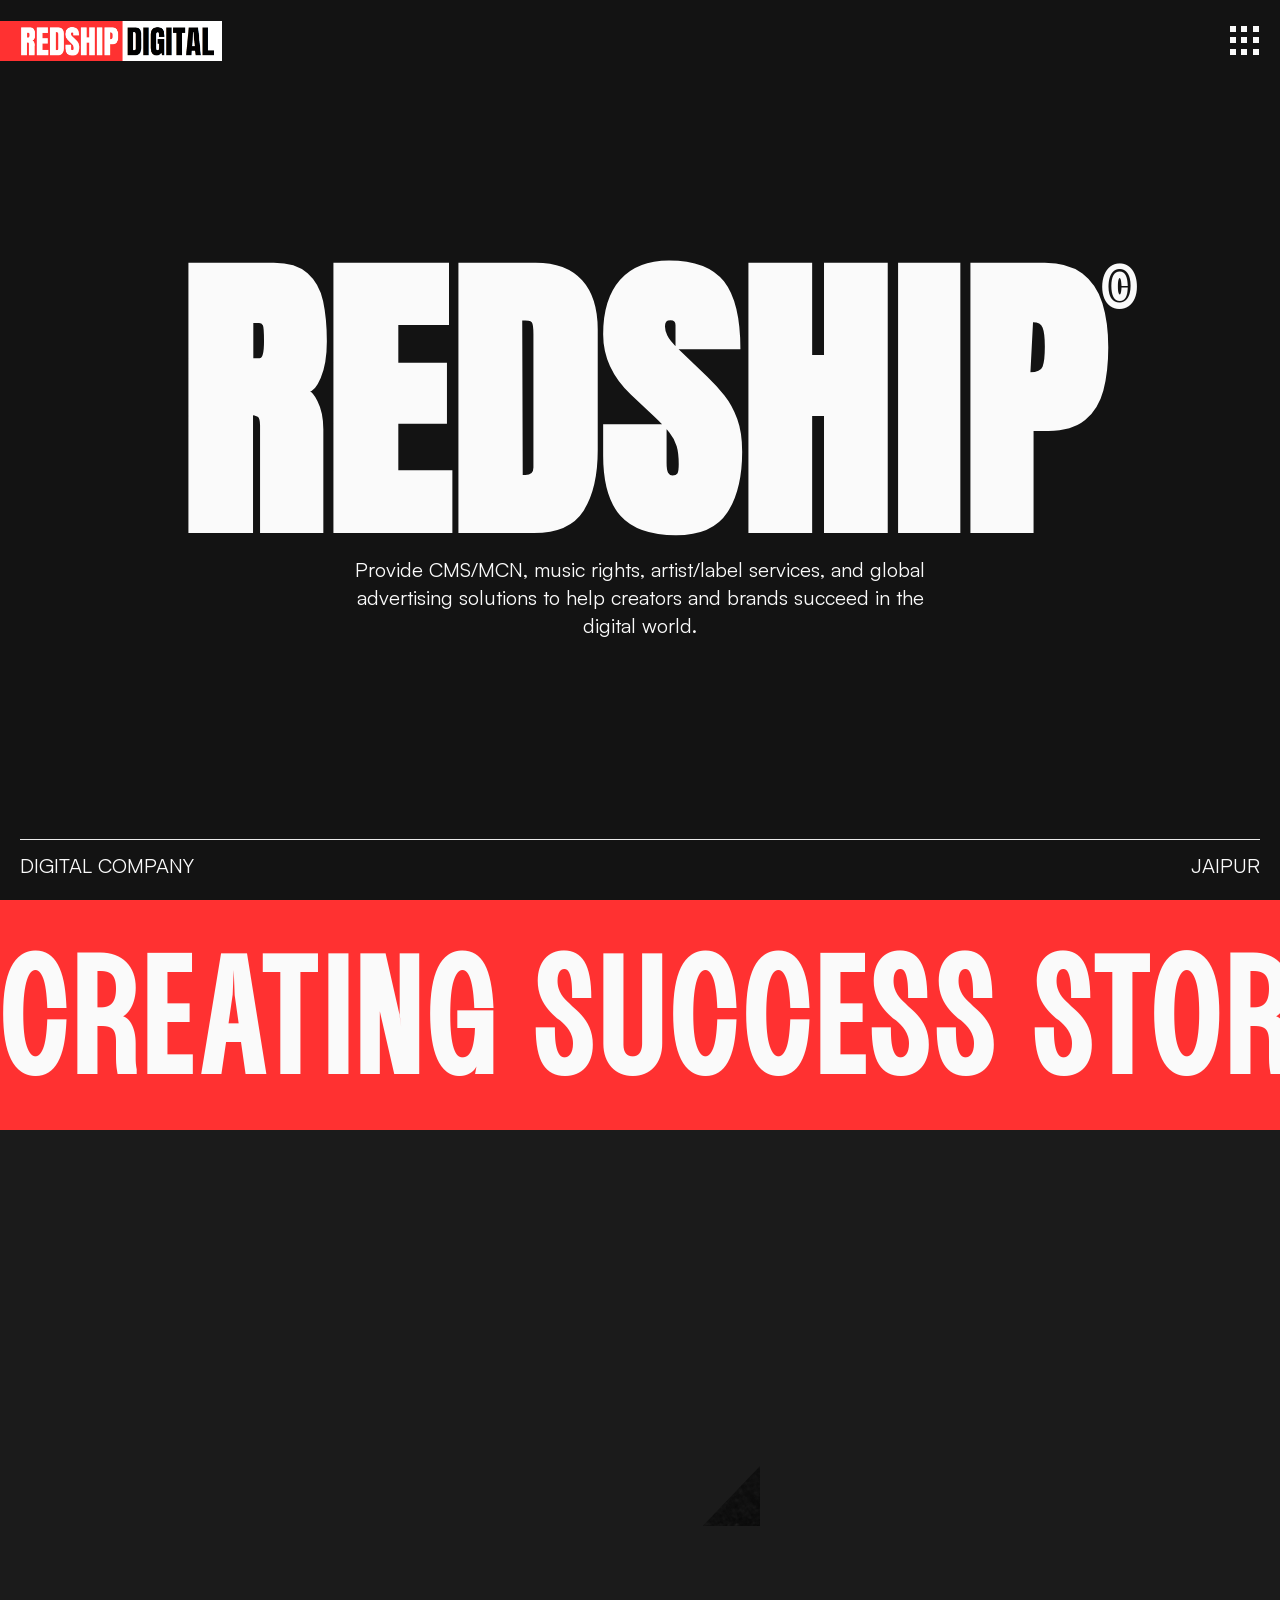
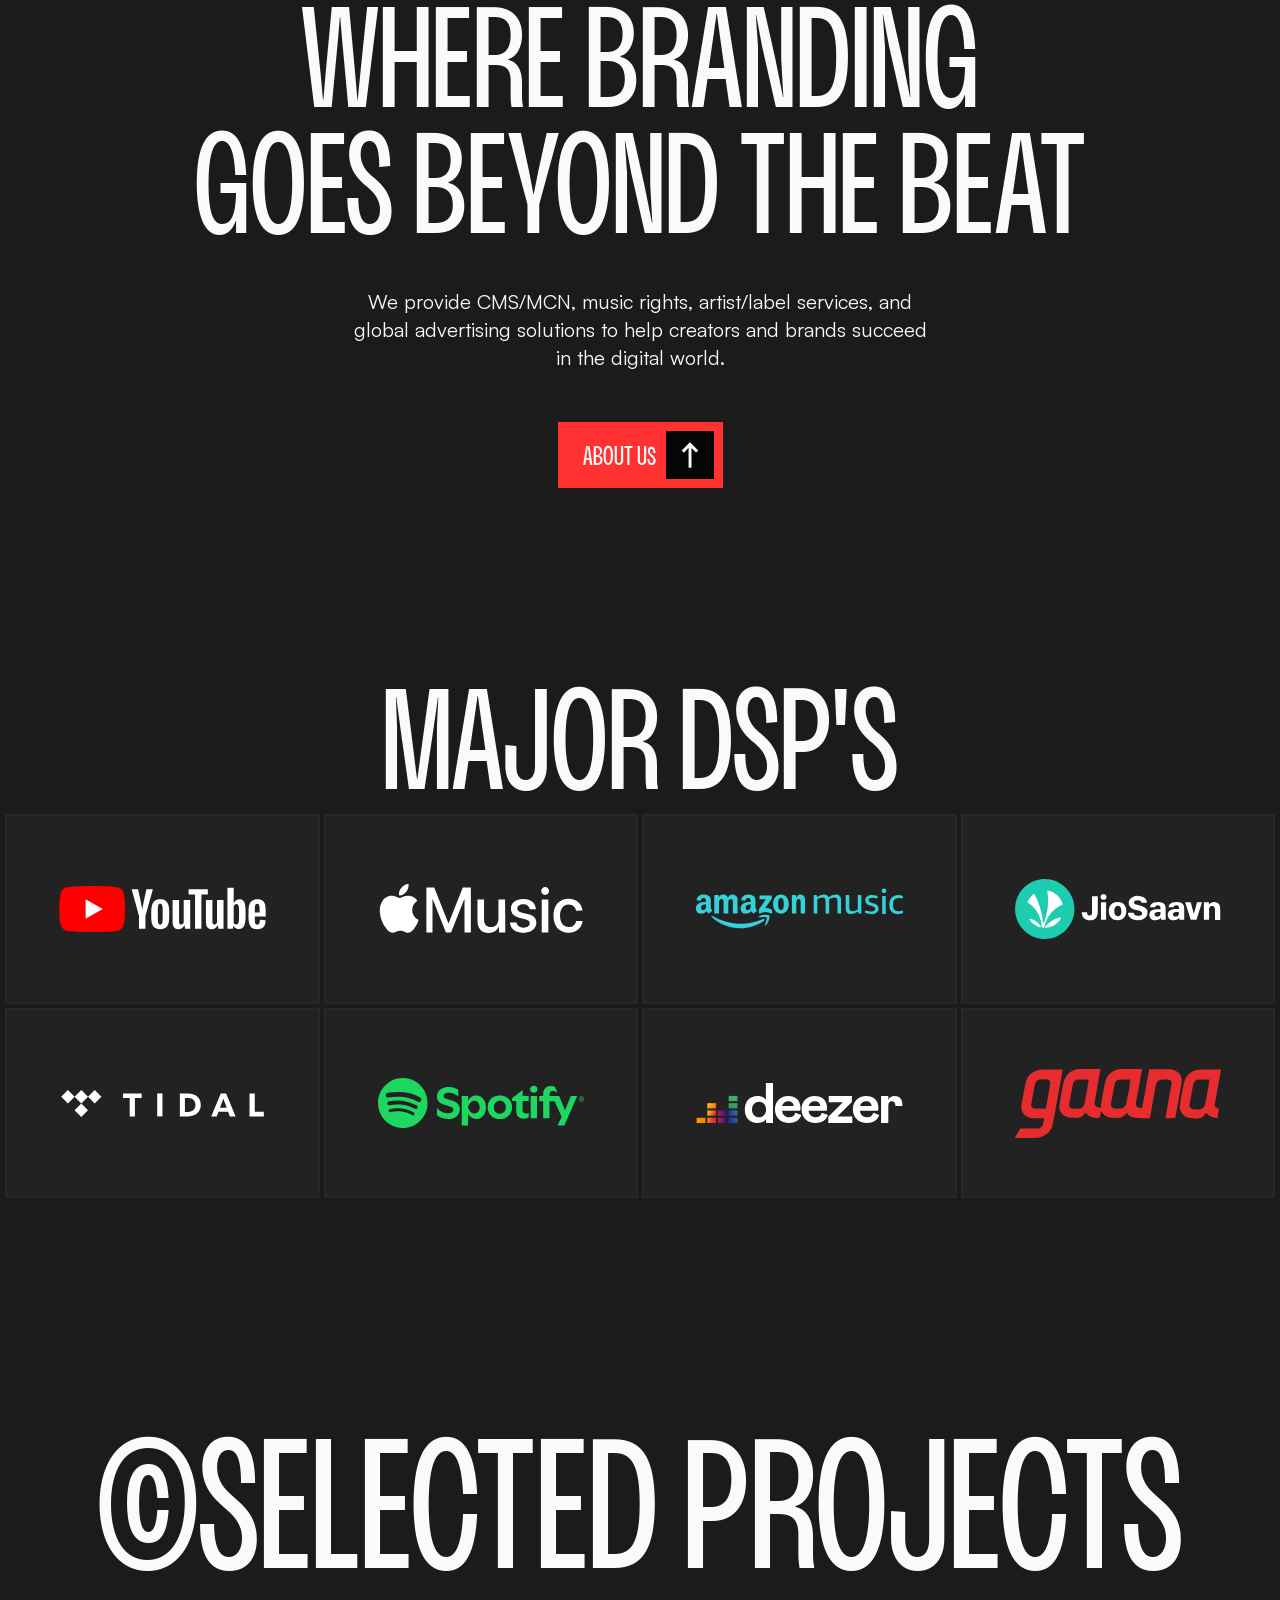
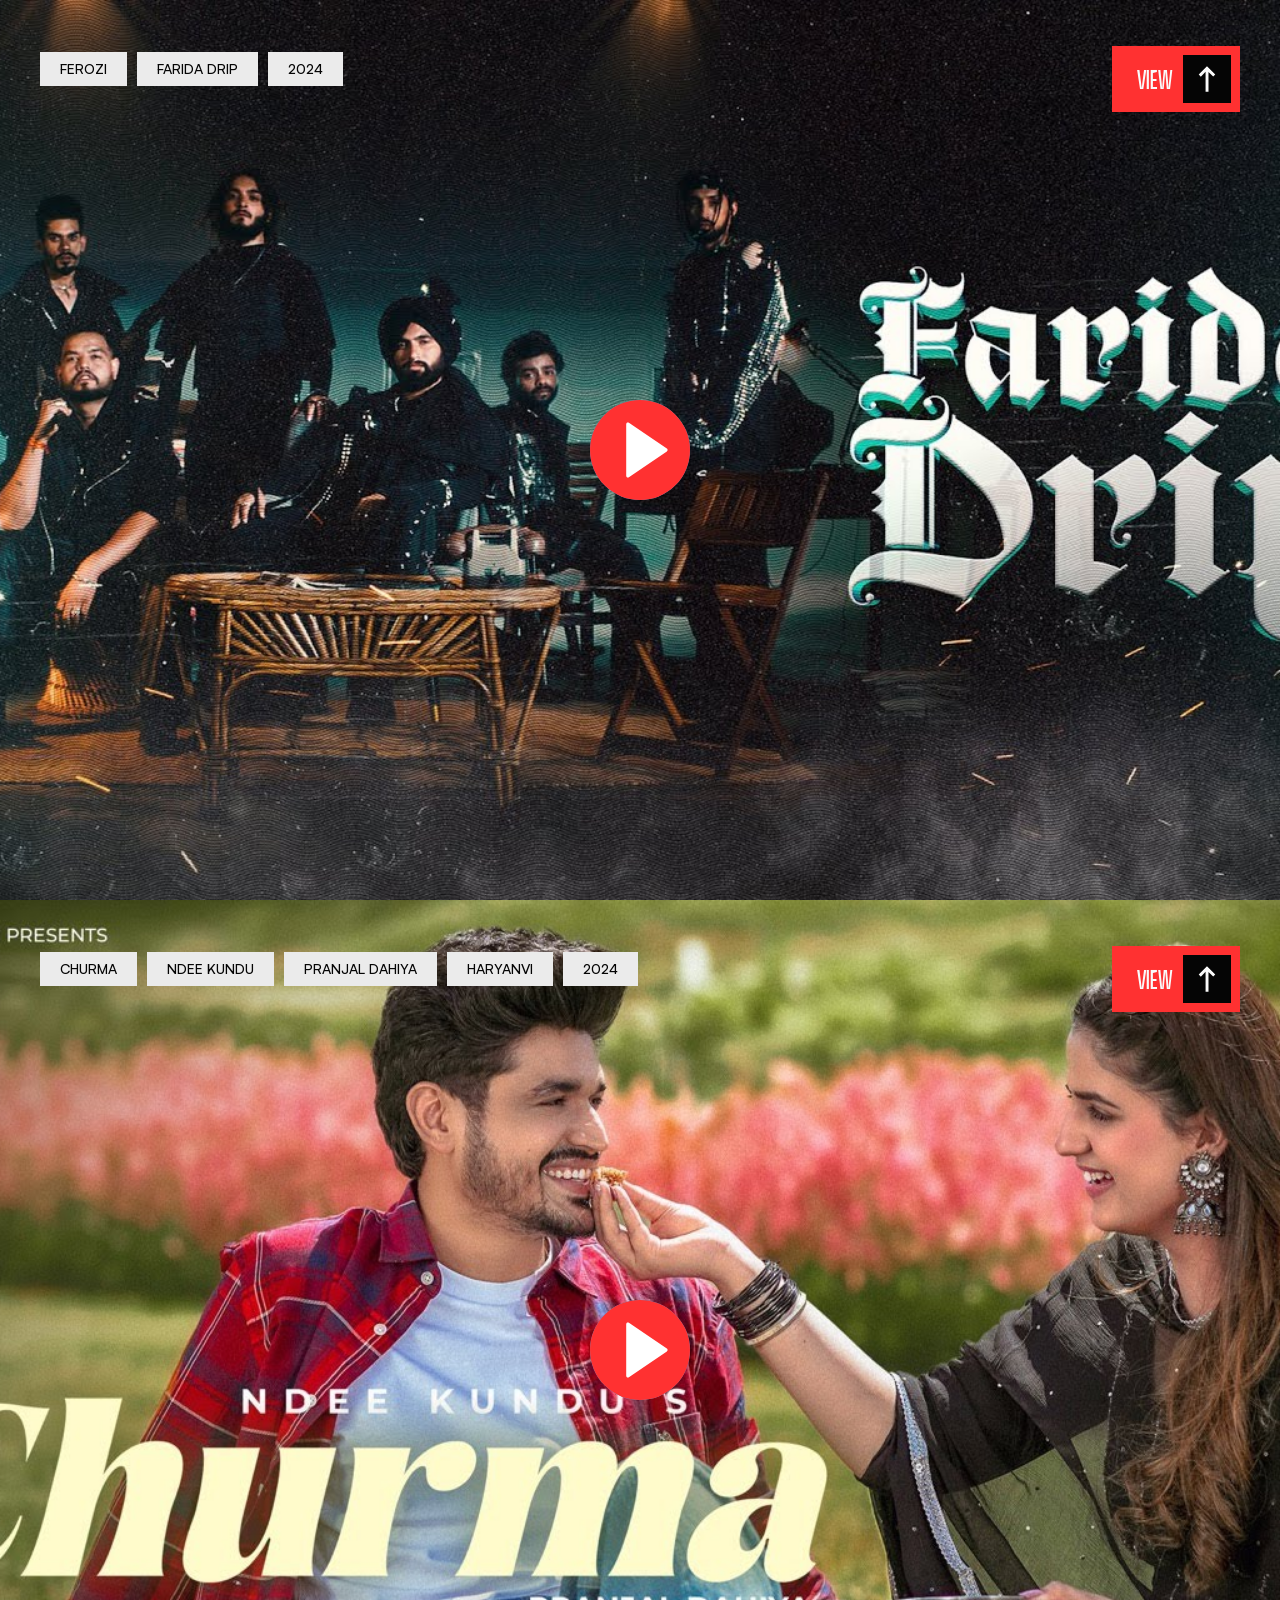
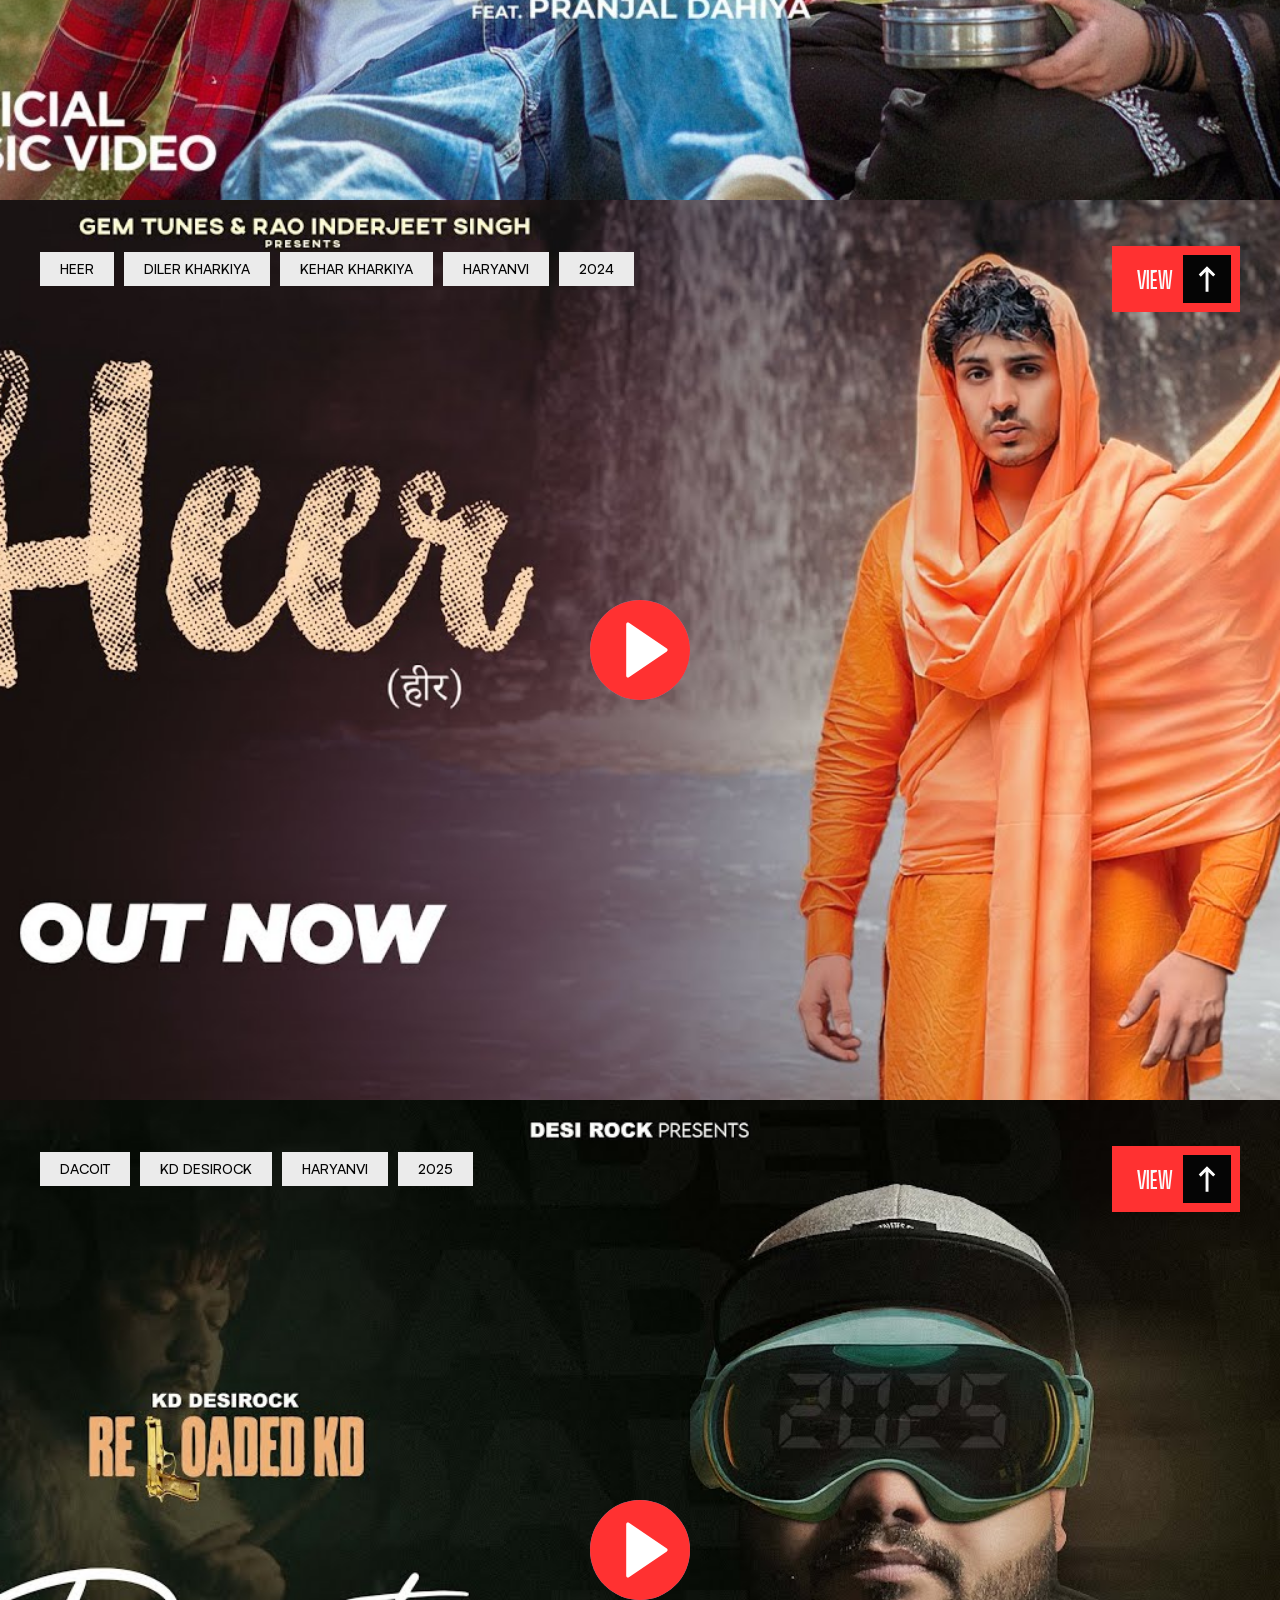
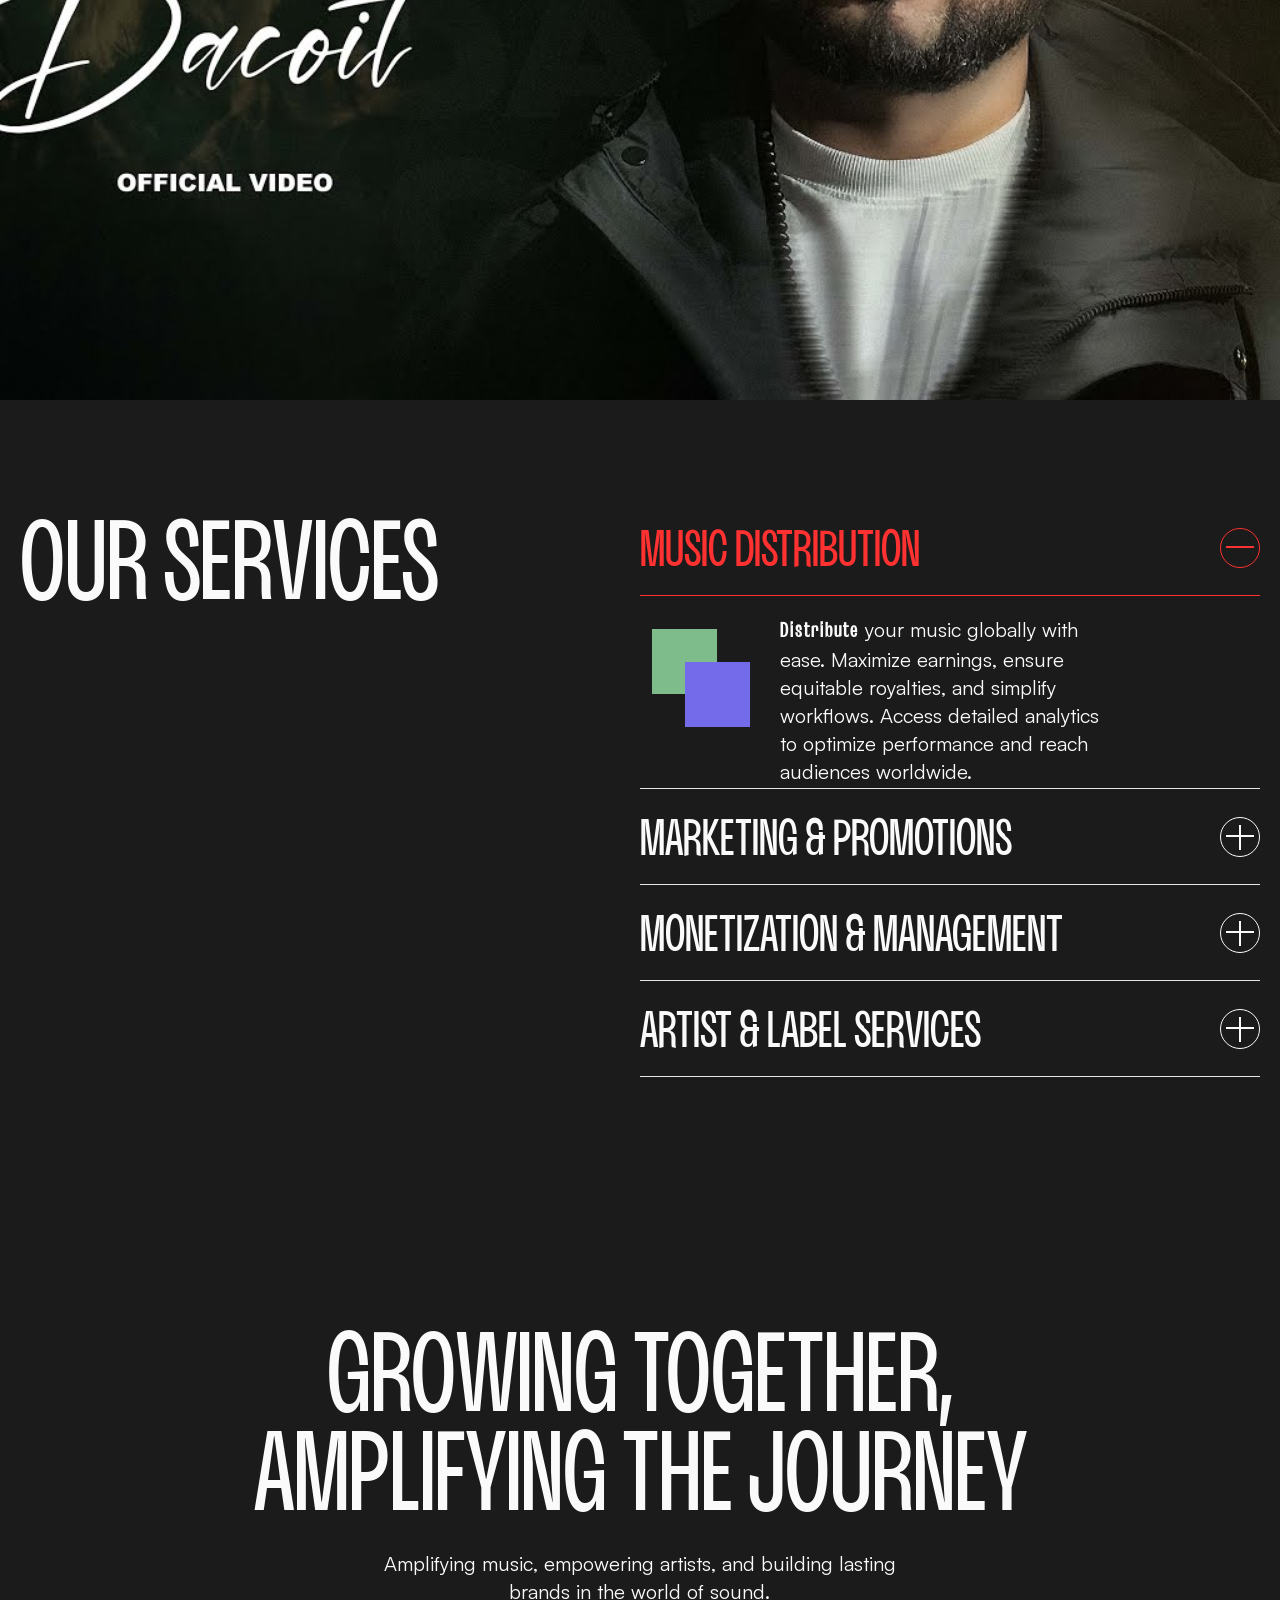
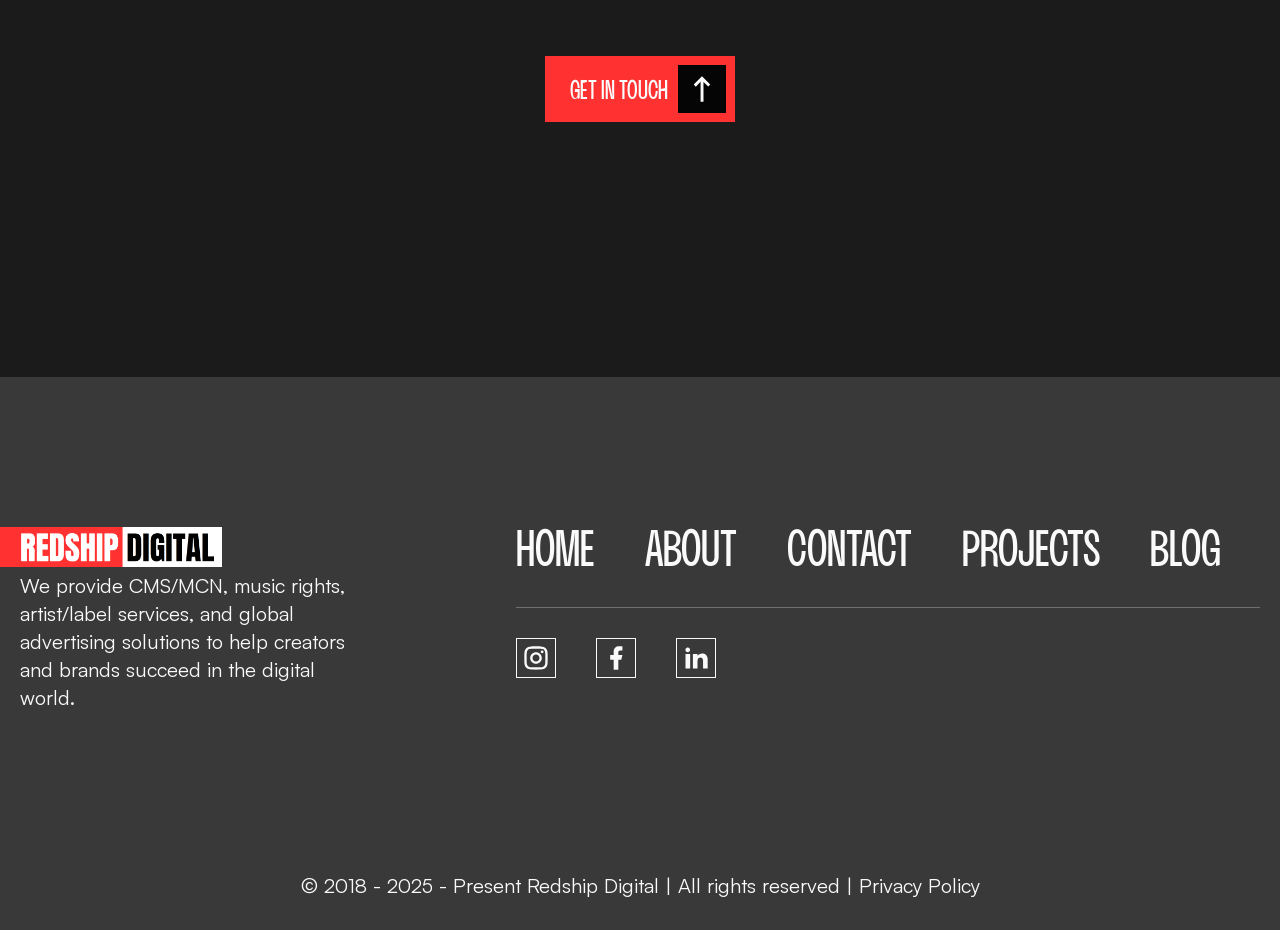
==== index.html @ 671186ae "Initial commit: add base project structure" ====
<!doctype html>
<html lang="en" class="no-js">

<head>
    <meta charset="UTF-8" />
    <meta name="viewport" content="width=device-width, initial-scale=1.0" />
    <title>Redship Digital</title>
    <meta name="description" content="Redship Digital desc">
    <!-- Fancybox CSS -->
    <link rel="stylesheet" href="https://cdn.jsdelivr.net/npm/@fancyapps/ui@5.0/dist/fancybox/fancybox.css" />
    <!-- Theme stylesheet -->
    <link rel="stylesheet" href="./css/style.css">

</head>

<body class="home page-template-default">

    <div id="page" class="site">

        <a style="display: none;" class="skip-link screen-reader-text" href="#content">Skip to content</a>

        <!-- ============================================================
             START: Only for homepage
        ============================================================ -->
        <div class="hero-section-wrapper" id="hero-section-wrapper">
            <div class="hero-section" id="hero-section">

                <header>
                    <div class="header-main">
                        <div class="wrapper">
                            <div class="header-inner">
                                <div class="header-content">

                                    <div class="header-left">
                                        <div class="logo-sec">
                                            <a href="/"><img src="./images/logo.png" alt="logo"></a>
                                        </div>
                                    </div>

                                    <div class="header-right">
                                        <div class="menu-btn-wrapper menu__btn" id="menu__btn">
                                            <div class="menu-btn">
                                                <span class="menu-dot"></span>
                                                <span class="menu-dot"></span>
                                                <span class="menu-dot"></span>
                                                <span class="menu-dot"></span>
                                                <span class="menu-dot"></span>
                                                <span class="menu-dot"></span>
                                                <span class="menu-dot"></span>
                                                <span class="menu-dot"></span>
                                                <span class="menu-dot"></span>
                                            </div>
                                        </div>

                                        <nav class="site-menu" id="site-menu">
                                            <div class="nav-menu-overlay"></div>
                                            <div class="nav-menu-side">
                                                <div class="nav-menu-inner" id="nav-menu-inner-sec">
                                                    <ul class="nav-menu">
                                                        <li class="nav-link-block">
                                                            <a href="/"><span class="nav-link">Home <span class="link-count">01</span></span></a>
                                                        </li>
                                                        <li class="nav-link-block">
                                                            <a href="/about/"><span class="nav-link">About <span class="link-count">02</span></span></a>
                                                        </li>
                                                        <li class="nav-link-block">
                                                            <a href="/projects/"><span class="nav-link">Projects <span class="link-count">03</span></span></a>
                                                        </li>
                                                        <li class="nav-link-block">
                                                            <a href="/contact/"><span class="nav-link">Contact <span class="link-count">04</span></span></a>
                                                        </li>
                                                        <li class="nav-link-block">
                                                            <a href="/blog/"><span class="nav-link">Blog<span class="link-count">05</span></span></a>
                                                        </li>
                                                    </ul>
                                                    <div class="nav-social-media-sec">
                                                        <div class="nav-social-media">
                                                            <a href="https://www.instagram.com/redshipdigital" target="_blank">
                                                                <div class="nav-social-link">INSTAGRAM</div>
                                                            </a>
                                                            <a href="https://www.facebook.com/redshipdigital" target="_blank">
                                                                <div class="nav-social-link">FACEBOOK</div>
                                                            </a>
                                                            <a href="http://linkedin.com/company/redshipdigital" target="_blank">
                                                                <div class="nav-social-link">LINKEDIN</div>
                                                            </a>
                                                        </div>
                                                    </div>
                                                </div>
                                            </div>
                                        </nav>
                                    </div>

                                </div>
                            </div>
                        </div>
                    </div>
                </header>

                <!-- Banner -->
                <section>
                    <div class="banner-sec">
                        <div class="wrapper">
                            <div class="banner-inner">
                                <div class="banner-content">
                                    <div class="banner-title-sec">
                                        <h1 class="banner-title">Redship</h1>
                                        <p>Provide CMS/MCN, music rights, artist/label services, and global advertising
                                            solutions to help creators and brands succeed in the digital world.</p>
                                    </div>
                                </div>
                                <div class="banner-subtitle">
                                    <p>DIGITAL COMPANY</p>
                                    <p>JAIPUR</p>
                                </div>
                            </div>
                        </div>
                    </div>
                </section>

                <div class="banner-video">
                    <video src="../videos/banner-video.mp4" muted loop autoplay playsinline></video>
                </div>

            </div>
        </div>
        <!-- ============================================================
             END:
        ============================================================ -->

        <div id="content" class="site-content">
            <div id="primary" class="content-area">
                <main id="main" class="site-main">



<!-- Marquee / Scrolling bar -->
<section>
    <div class="bar-sec">
        <div class="bar-inner">
            <div class="bar-items">
                <div class="bar-item bar-title">
                    <h2>Creating Success Stories</h2>
                    <img src="./images/star-circle.svg" alt="" class="asterisk">
                </div>
                <div class="bar-item bar-title">
                    <h2>Creating Success Stories</h2>
                    <img src="./images/star-circle.svg" alt="" class="asterisk">
                </div>
                <div class="bar-item bar-title">
                    <h2>Creating Success Stories</h2>
                    <img src="./images/star-circle.svg" alt="" class="asterisk">
                </div>
                <div class="bar-item bar-title">
                    <h2>Creating Success Stories</h2>
                    <img src="./images/star-circle.svg" alt="" class="asterisk">
                </div>
                <div class="bar-item bar-title">
                    <h2>Creating Success Stories</h2>
                    <img src="./images/star-circle.svg" alt="" class="asterisk">
                </div>
                <div class="bar-item bar-title">
                    <h2>Creating Success Stories</h2>
                    <img src="./images/star-circle.svg" alt="" class="asterisk">
                </div>
            </div>
        </div>
    </div>
</section>

<!-- About section -->
<section>
    <div class="about-sec">
        <div class="wrapper">
            <div class="about-inner">
                <div class="about-image-wrapper">
                    <div class="about-image">
                        <img src="./images/about-us-imgae.jpg" alt="">
                        <div class="reveal-overlay"></div>
                    </div>
                </div>
                <div class="about-title site-title">
                    <h2>Where Branding <br> Goes Beyond the Beat</h2>
                </div>
                <div class="about-description">
                    <p>We provide CMS/MCN, music rights, artist/label services, and global advertising solutions to help
                        creators and brands succeed in the digital world.</p>
                </div>
                <div class="about-btn-sec">
                    <!-- get_permalink(13) → About page -->
                    <a href="/about/" class="site-btn">
                        <span class="btn-text">About Us</span>
                        <span class="add-arrow"></span>
                    </a>
                </div>
            </div>
        </div>
    </div>
</section>

<!-- DSP logos section -->
<section>
    <div class="dsp_sec">
        <div class="dsp_inner">
            <div class="dsp-title site-title">
                <h2>Major Dsp's</h2>
            </div>
            <div class="dsps_boxs">
                <div class="dsp_box">
                    <div class="dsp_box_inner">
                        <div class="dsp_logo">
                            <img src="./images/youtube_logo-white.svg" alt="YouTube">
                        </div>
                    </div>
                </div>
                <div class="dsp_box">
                    <div class="dsp_box_inner">
                        <div class="dsp_logo">
                            <img src="./images/apple_music_logo-white.svg" alt="Apple Music">
                        </div>
                    </div>
                </div>
                <div class="dsp_box">
                    <div class="dsp_box_inner">
                        <div class="dsp_logo">
                            <img src="./images/amazon_music.svg" alt="Amazon Music">
                        </div>
                    </div>
                </div>
                <div class="dsp_box">
                    <div class="dsp_box_inner">
                        <div class="dsp_logo">
                            <img src="./images/jiosaavn_logo-white.svg" alt="JioSaavn">
                        </div>
                    </div>
                </div>
                <div class="dsp_box">
                    <div class="dsp_box_inner">
                        <div class="dsp_logo">
                            <img src="./images/tidal_logo-white.svg" alt="Tidal">
                        </div>
                    </div>
                </div>
                <div class="dsp_box">
                    <div class="dsp_box_inner">
                        <div class="dsp_logo">
                            <img src="./images/spotify-logo.svg" alt="Spotify">
                        </div>
                    </div>
                </div>
                <div class="dsp_box">
                    <div class="dsp_box_inner">
                        <div class="dsp_logo">
                            <img src="./images/deezer_logo-white.svg" alt="Deezer">
                        </div>
                    </div>
                </div>
                <div class="dsp_box">
                    <div class="dsp_box_inner">
                        <div class="dsp_logo">
                            <img src="./images/gaana_logo.svg" alt="Gaana">
                        </div>
                    </div>
                </div>
            </div>
        </div>
    </div>
</section>

<!-- Projects heading -->
<section>
    <div class="project-sec-1">
        <div class="project-title site-title">
            <h2>©selected projects</h2>
        </div>
    </div>
</section>

<!-- Projects panels -->
<div id="projects-section" class="projects-section project-sec-2">
    <div id="projects-sec">

        <!-- Panel 1 – FEROZI -->
        <div class="panel one">
            <div class="project-inner">
                <a data-fancybox data-caption="FEROZI" href="https://www.youtube.com/watch?v=WMIkiRPcxhg">
                    <img src="./images/FEROZI.jpg" alt="project" class="desktop-view-thumb">
                    <img src="./images/ferozi-mobile.jpg" alt="project" class="mobile-view-thumb">
                </a>
                <div class="play-icon pulse-button">
                    <a data-fancybox data-caption="FEROZI" href="https://www.youtube.com/watch?v=WMIkiRPcxhg">
                        <img src="./images/play-icon.svg" alt="Play">
                    </a>
                </div>
                <div class="project-actions">
                    <div class="project-action-left">
                        <div class="project-tags">
                            <div class="project-tag">FEROZI</div>
                            <div class="project-tag">Farida Drip</div>
                            <div class="project-tag">2024</div>
                        </div>
                    </div>
                    <div class="project-action-right">
                        <a data-fancybox data-caption="FEROZI" href="https://www.youtube.com/watch?v=WMIkiRPcxhg"
                            class="site-btn">
                            <span class="btn-text">View</span>
                            <span class="add-arrow"></span>
                        </a>
                    </div>
                </div>
            </div>
        </div>

        <!-- Panel 2 – Churma -->
        <div class="panel two">
            <div class="project-inner">
                <a data-fancybox data-caption="Churma" href="https://www.youtube.com/watch?v=hmtQ-7mYv3k">
                    <img src="./images/churma.jpg" alt="project" class="desktop-view-thumb">
                    <img src="./images/churma-mobile.jpg" alt="project" class="mobile-view-thumb">
                </a>
                <div class="play-icon pulse-button">
                    <a data-fancybox data-caption="Churma" href="https://www.youtube.com/watch?v=hmtQ-7mYv3k">
                        <img src="./images/play-icon.svg" alt="Play">
                    </a>
                </div>
                <div class="project-actions">
                    <div class="project-action-left">
                        <div class="project-tags">
                            <div class="project-tag">Churma</div>
                            <div class="project-tag">Ndee Kundu</div>
                            <div class="project-tag">Pranjal Dahiya</div>
                            <div class="project-tag">Haryanvi</div>
                            <div class="project-tag">2024</div>
                        </div>
                    </div>
                    <div class="project-action-right">
                        <a data-fancybox data-caption="Churma" href="https://www.youtube.com/watch?v=hmtQ-7mYv3k"
                            class="site-btn">
                            <span class="btn-text">View</span>
                            <span class="add-arrow"></span>
                        </a>
                    </div>
                </div>
            </div>
        </div>

        <!-- Panel 3 – Heer -->
        <div class="panel three">
            <div class="project-inner">
                <a data-fancybox data-caption="Heer" href="https://www.youtube.com/watch?v=J5h0FqCRrFI">
                    <img src="./images/heer.jpg" alt="project" class="desktop-view-thumb">
                    <img src="./images/heer-mobile.jpg" alt="project" class="mobile-view-thumb">
                </a>
                <div class="play-icon pulse-button">
                    <a data-fancybox data-caption="Heer" href="https://www.youtube.com/watch?v=J5h0FqCRrFI">
                        <img src="./images/play-icon.svg" alt="Play">
                    </a>
                </div>
                <div class="project-actions">
                    <div class="project-action-left">
                        <div class="project-tags">
                            <div class="project-tag">Heer</div>
                            <div class="project-tag">Diler Kharkiya</div>
                            <div class="project-tag">Kehar Kharkiya</div>
                            <div class="project-tag">Haryanvi</div>
                            <div class="project-tag">2024</div>
                        </div>
                    </div>
                    <div class="project-action-right">
                        <a data-fancybox data-caption="Heer" href="https://www.youtube.com/watch?v=J5h0FqCRrFI"
                            class="site-btn">
                            <span class="btn-text">View</span>
                            <span class="add-arrow"></span>
                        </a>
                    </div>
                </div>
            </div>
        </div>

        <!-- Panel 4 – Dacoit -->
        <div class="panel four">
            <div class="project-inner">
                <a data-fancybox data-caption="Dacoit"
                    href="https://www.youtube.com/watch?v=hcsyI8z4zos&ab_channel=DesiRock">
                    <img src="./images/dacoit.jpg" alt="project" class="desktop-view-thumb">
                    <img src="./images/dacoit.jpg" alt="project" class="mobile-view-thumb">
                </a>
                <div class="play-icon pulse-button">
                    <a data-fancybox data-caption="Dacoit"
                        href="https://www.youtube.com/watch?v=hcsyI8z4zos&ab_channel=DesiRock">
                        <img src="./images/play-icon.svg" alt="Play">
                    </a>
                </div>
                <div class="project-actions">
                    <div class="project-action-left">
                        <div class="project-tags">
                            <div class="project-tag">Dacoit</div>
                            <div class="project-tag">KD DESIROCK</div>
                            <div class="project-tag">Haryanvi</div>
                            <div class="project-tag">2025</div>
                        </div>
                    </div>
                    <div class="project-action-right">
                        <a data-fancybox data-caption="Dacoit"
                            href="https://www.youtube.com/watch?v=hcsyI8z4zos&ab_channel=DesiRock" class="site-btn">
                            <span class="btn-text">View</span>
                            <span class="add-arrow"></span>
                        </a>
                    </div>
                </div>
            </div>
        </div>

    </div>
</div>

<!-- Services / Accordion -->
<section>
    <div class="service-sec">
        <div class="wrapper">
            <div class="service-inner">
                <div class="service-left">
                    <div class="service-title site-title">
                        <h2>Our Services</h2>
                    </div>
                </div>
                <div class="service-right">
                    <div class="accordion">

                        <div class="accordion-item">
                            <button id="accordion-button-1" aria-expanded="true">
                                <span class="accordion-title">Music Distribution</span>
                                <span class="icon" aria-hidden="true"></span>
                            </button>
                            <div class="accordion-content">
                                <div class="accordion-content-img">
                                    <img src="./images/service-1.svg" alt="">
                                </div>
                                <div class="accordion-content-text">
                                    <p><b>Distribute</b> your music globally with ease. Maximize earnings, ensure
                                        equitable royalties, and simplify workflows. Access detailed analytics to
                                        optimize performance and reach audiences worldwide.</p>
                                </div>
                            </div>
                        </div>

                        <div class="accordion-item">
                            <button id="accordion-button-2" aria-expanded="false">
                                <span class="accordion-title">Marketing & Promotions</span>
                                <span class="icon" aria-hidden="true"></span>
                            </button>
                            <div class="accordion-content">
                                <div class="accordion-content-img">
                                    <img src="./images/service-2.svg" alt="">
                                </div>
                                <div class="accordion-content-text">
                                    <p><b>Boost</b> your music career with engaging social media campaigns, playlist
                                        pitching, email updates, targeted digital ads, and exclusive artist spotlights
                                        to connect with fans and expand your reach.</p>
                                </div>
                            </div>
                        </div>

                        <div class="accordion-item">
                            <button id="accordion-button-3" aria-expanded="false">
                                <span class="accordion-title">Monetization & Management</span>
                                <span class="icon" aria-hidden="true"></span>
                            </button>
                            <div class="accordion-content">
                                <div class="accordion-content-img">
                                    <img src="./images/service-3.svg" alt="">
                                </div>
                                <div class="accordion-content-text">
                                    <p><b>Maximize</b> your YouTube presence with our monetization and channel
                                        management services. Protect your content, optimize your channel, and expand
                                        your audience with personalized strategies.</p>
                                </div>
                            </div>
                        </div>

                        <div class="accordion-item">
                            <button id="accordion-button-4" aria-expanded="false">
                                <span class="accordion-title">Artist & Label Services</span>
                                <span class="icon" aria-hidden="true"></span>
                            </button>
                            <div class="accordion-content">
                                <div class="accordion-content-img">
                                    <img src="./images/service-4.svg" alt="">
                                </div>
                                <div class="accordion-content-text">
                                    <p><b>Elevate</b> your music career with our Artist & Label Services. From
                                        distribution and marketing to brand development and royalties management, we
                                        provide tailored solutions to grow maximize earnings.</p>
                                </div>
                            </div>
                        </div>

                    </div>
                </div>
            </div>
        </div>
    </div>
</section>

<!-- Contact CTA section -->
<section class="contact-section">
    <div class="contact-sec">
        <div class="contact-inner">
            <div class="contact-content">
                <div class="contact-title site-title">
                    <h2>Growing Together, <br> Amplifying the Journey</h2>
                </div>
                <div class="contact-description">
                    <p>Amplifying music, empowering artists, and building lasting brands in the world of sound.</p>
                </div>
                <div class="contact-btn-sec">
                    <!-- get_permalink(15) → Contact page -->
                    <a href="/contact/" class="site-btn">
                        <span class="btn-text">Get In Touch</span>
                        <span class="add-arrow"></span>
                    </a>
                </div>
            </div>
            <div class="contact-image contact-image-1">
                <img src="./images/person-img-1.webp" alt="">
            </div>
            <div class="contact-image contact-image-2">
                <img src="./images/person-img-2.webp" alt="">
            </div>
            <div class="contact-image contact-image-3">
                <img src="./images/person-img-3.webp" alt="">
            </div>
            <div class="contact-image contact-image-4">
                <img src="./images/person-img-4.webp" alt="">
            </div>
            <div class="contact-image contact-image-5">
                <img src="./images/person-img-5.webp" alt="">
            </div>
        </div>
    </div>
</section>



                </main><!-- #main -->
            </div><!-- #primary -->
        </div><!-- #content -->

    </div><!-- #page -->


    <!-- ============================================================
         footer
    ============================================================ -->
    <footer>
        <div class="footer-sec">
            <div class="wrapper">
                <div class="footer-inner">

                    <div class="footer-left">
                        <div class="footer-title logo-sec">
                            <a href="/"><img src="./images/logo.png" alt="logo"></a>
                        </div>
                        <div class="footer-subtitle">
                            <p>We provide CMS/MCN, music rights, artist/label services, and global advertising solutions to
                                help creators and brands succeed in the digital world.</p>
                        </div>
                    </div>

                    <div class="footer-right">
                        <div class="footer-content footer-menu-content">
                            <ul class="footer-menu">
                                <li class="footer-menu-item"><a href="/">Home</a></li>
                                <li class="footer-menu-item"><a href="/about/">About</a></li>
                                <li class="footer-menu-item"><a href="/contact/">Contact</a></li>
                                <li class="footer-menu-item"><a href="/projects/">Projects</a></li>
                                <li class="footer-menu-item"><a href="/blog/">Blog</a></li>
                            </ul>
                        </div>

                        <div class="footer-content footer-social-content">
                            <ul>
                                <li>
                                    <a href="https://www.instagram.com/redshipdigital" target="_blank">
                                        <div class="social-icon-wrap">
                                            <div class="social-icon">
                                                <svg xmlns="http://www.w3.org/2000/svg" viewBox="0 0 24 24" fill="currentColor">
                                                    <path d="M12.001 9C10.3436 9 9.00098 10.3431 9.00098 12C9.00098 13.6573 10.3441 15 12.001 15C13.6583 15 15.001 13.6569 15.001 12C15.001 10.3427 13.6579 9 12.001 9ZM12.001 7C14.7614 7 17.001 9.2371 17.001 12C17.001 14.7605 14.7639 17 12.001 17C9.24051 17 7.00098 14.7629 7.00098 12C7.00098 9.23953 9.23808 7 12.001 7ZM18.501 6.74915C18.501 7.43926 17.9402 7.99917 17.251 7.99917C16.5609 7.99917 16.001 7.4384 16.001 6.74915C16.001 6.0599 16.5617 5.5 17.251 5.5C17.9393 5.49913 18.501 6.0599 18.501 6.74915ZM12.001 4C9.5265 4 9.12318 4.00655 7.97227 4.0578C7.18815 4.09461 6.66253 4.20007 6.17416 4.38967C5.74016 4.55799 5.42709 4.75898 5.09352 5.09255C4.75867 5.4274 4.55804 5.73963 4.3904 6.17383C4.20036 6.66332 4.09493 7.18811 4.05878 7.97115C4.00703 9.0752 4.00098 9.46105 4.00098 12C4.00098 14.4745 4.00753 14.8778 4.05877 16.0286C4.0956 16.8124 4.2012 17.3388 4.39034 17.826C4.5591 18.2606 4.7605 18.5744 5.09246 18.9064C5.42863 19.2421 5.74179 19.4434 6.17187 19.6094C6.66619 19.8005 7.19148 19.9061 7.97212 19.9422C9.07618 19.9939 9.46203 20 12.001 20C14.4755 20 14.8788 19.9934 16.0296 19.9422C16.8117 19.9055 17.3385 19.7996 17.827 19.6106C18.2604 19.4423 18.5752 19.2402 18.9074 18.9085C19.2436 18.5718 19.4445 18.2594 19.6107 17.8283C19.8013 17.3358 19.9071 16.8098 19.9432 16.0289C19.9949 14.9248 20.001 14.5389 20.001 12C20.001 9.52552 19.9944 9.12221 19.9432 7.97137C19.9064 7.18906 19.8005 6.66149 19.6113 6.17318C19.4434 5.74038 19.2417 5.42635 18.9084 5.09255C18.573 4.75715 18.2616 4.55693 17.8271 4.38942C17.338 4.19954 16.8124 4.09396 16.0298 4.05781C14.9258 4.00605 14.5399 4 12.001 4ZM12.001 2C14.7176 2 15.0568 2.01 16.1235 2.06C17.1876 2.10917 17.9135 2.2775 18.551 2.525C19.2101 2.77917 19.7668 3.1225 20.3226 3.67833C20.8776 4.23417 21.221 4.7925 21.476 5.45C21.7226 6.08667 21.891 6.81333 21.941 7.8775C21.9885 8.94417 22.001 9.28333 22.001 12C22.001 14.7167 21.991 15.0558 21.941 16.1225C21.8918 17.1867 21.7226 17.9125 21.476 18.55C21.2218 19.2092 20.8776 19.7658 20.3226 20.3217C19.7668 20.8767 19.2076 21.22 18.551 21.475C17.9135 21.7217 17.1876 21.89 16.1235 21.94C15.0568 21.9875 14.7176 22 12.001 22C9.28431 22 8.94514 21.99 7.87848 21.94C6.81431 21.8908 6.08931 21.7217 5.45098 21.475C4.79264 21.2208 4.23514 20.8767 3.67931 20.3217C3.12348 19.7658 2.78098 19.2067 2.52598 18.55C2.27848 17.9125 2.11098 17.1867 2.06098 16.1225C2.01348 15.0558 2.00098 14.7167 2.00098 12C2.00098 9.28333 2.01098 8.94417 2.06098 7.8775C2.11014 6.8125 2.27848 6.0875 2.52598 5.45C2.78014 4.79167 3.12348 4.23417 3.67931 3.67833C4.23514 3.1225 4.79348 2.78 5.45098 2.525C6.08848 2.2775 6.81348 2.11 7.87848 2.06C8.94514 2.0125 9.28431 2 12.001 2Z"></path>
                                                </svg>
                                            </div>
                                        </div>
                                    </a>
                                </li>
                                <li>
                                    <a href="https://www.facebook.com/redshipdigital" target="_blank">
                                        <div class="social-icon-wrap">
                                            <div class="social-icon">
                                                <svg xmlns="http://www.w3.org/2000/svg" viewBox="0 0 24 24" fill="currentColor">
                                                    <path d="M14 13.5H16.5L17.5 9.5H14V7.5C14 6.47062 14 5.5 16 5.5H17.5V2.1401C17.1743 2.09685 15.943 2 14.6429 2C11.9284 2 10 3.65686 10 6.69971V9.5H7V13.5H10V22H14V13.5Z"></path>
                                                </svg>
                                            </div>
                                        </div>
                                    </a>
                                </li>
                                <li>
                                    <a href="http://linkedin.com/company/redshipdigital" target="_blank">
                                        <div class="social-icon-wrap">
                                            <div class="social-icon">
                                                <svg xmlns="http://www.w3.org/2000/svg" viewBox="0 0 24 24" fill="currentColor">
                                                    <path d="M6.94048 4.99993C6.94011 5.81424 6.44608 6.54702 5.69134 6.85273C4.9366 7.15845 4.07187 6.97605 3.5049 6.39155C2.93793 5.80704 2.78195 4.93715 3.1105 4.19207C3.43906 3.44699 4.18654 2.9755 5.00048 2.99993C6.08155 3.03238 6.94097 3.91837 6.94048 4.99993ZM7.00048 8.47993H3.00048V20.9999H7.00048V8.47993ZM13.3205 8.47993H9.34048V20.9999H13.2805V14.4299C13.2805 10.7699 18.0505 10.4299 18.0505 14.4299V20.9999H22.0005V13.0699C22.0005 6.89993 14.9405 7.12993 13.2805 10.1599L13.3205 8.47993Z"></path>
                                                </svg>
                                            </div>
                                        </div>
                                    </a>
                                </li>
                            </ul>
                        </div>
                    </div>

                </div>
            </div>
        </div>

        <div class="footer-copyright-sec">
            <div class="wrapper">
                <div>
                    <div class="footer-copyright">
                        <!-- get_permalink(3) → Privacy Policy page -->
                        <p>© 2018 - 2025 - Present Redship Digital | All rights reserved | <a href="/privacy-policy/">Privacy Policy</a></p>
                    </div>
                </div>
            </div>
        </div>
    </footer>
    <!-- ============================================================
         End footer
    ============================================================ -->

    <script src="https://cdnjs.cloudflare.com/ajax/libs/jquery/3.6.1/jquery.min.js"></script>
    <script src="./js/tilt.jquery.min.js"></script>
    <script src="./js/TweenMax.min.js"></script>
    <script src="./js/ScrollMagic.min.js"></script>
    <script src="./js/debug.addIndicators.min.js"></script>
    <script src="./js/animation.gsap.js"></script>
    <script src="./js/fancybox.umd.js"></script>
    <script src="./js/lax.js"></script>
    
    <!-- Accordion -->
    <script>
        const items = document.querySelectorAll('.accordion button');

        function toggleAccordion() {
            const itemToggle = this.getAttribute('aria-expanded');
            for (let i = 0; i < items.length; i++) {
                items[i].setAttribute('aria-expanded', 'false');
            }
            if (itemToggle === 'false') {
                this.setAttribute('aria-expanded', 'true');
            }
        }

        items.forEach((item) => item.addEventListener('click', toggleAccordion));

        Fancybox.bind("[data-fancybox]", {});
    </script>

    <!-- Nav menu toggle + Banner tilt -->
    <script>
        var clicked = false;
        $('.menu__btn').on('click', function () {
            if (!clicked) {
                clicked = true;
                $(this).toggleClass('active');
                $('#nav-menu-inner-sec').toggleClass('active');
                if ($('#site-menu').hasClass('active')) {
                    $('.nav-menu-overlay').removeClass('active');
                    setTimeout(function () {
                        $('#nav-menu-inner-sec').removeClass('text-animation');
                        $('#site-menu').removeClass('active');
                        clicked = false;
                    }, 2000);
                } else {
                    $('#site-menu').addClass('active');
                    setTimeout(function () {
                        $('.nav-menu-overlay').addClass('active');
                        $('#nav-menu-inner-sec').addClass('text-animation');
                        clicked = false;
                    }, 2000);
                }
            }
        });

        $('.banner-title').tilt({
            glare: true,
            maxGlare: .5,
        });
    </script>


</body>
</html>

<!-- Lax.js scroll animations (from front-page.php) -->
<script>
    window.onload = function () {
        lax.init();
        var heightMe = $(".hero-section-wrapper").offset().top;
        lax.addDriver("scrollY", function () {
            return window.scrollY - heightMe + -20;
        });

        lax.addElements(".bar-items", {
            scrollY: {
                translateX: [
                    ["elInY", "elOutY"],
                    [0, -1000]
                ],
            },
        });

        lax.addElements(".asterisk", {
            scrollY: {
                rotate: [
                    ["elInY", "elOutY"],
                    [0, -30]
                ],
            },
        });

        lax.addElements(".reveal-overlay", {
            scrollY: {
                rotate: [
                    ["elInY", "elOutY"],
                    [50, -30]
                ],
            },
        });

        lax.addElements(".contact-image-1", {
            scrollY: {
                translateY: [["elInY", "elOutY"], { 480: [0, -400], 768: [0, -400], 993: [0, -250], 1230: [0, -400], 1231: [0, -500] }],
                translateX: [["elInY", "elOutY"], { 480: [0, -150], 768: [0, -100], 993: [0, -350], 1230: [0, -350], 1231: [0, -450] }],
            },
        });

        lax.addElements(".contact-image-2", {
            scrollY: {
                translateY: [["elInY", "elOutY"], { 480: [0, -400], 768: [0, -400], 993: [0, -250], 1230: [0, -400], 1231: [0, -500] }],
                translateX: [["elInY", "elOutY"], { 480: [0, 80], 768: [0, 150], 993: [0, 200], 1230: [0, 300], 1231: [0, 400] }],
            },
        });

        lax.addElements(".contact-image-3", {
            scrollY: {
                translateY: [["elInY", "elOutY"], { 480: [0, 400], 768: [0, 400], 993: [0, 400], 1230: [0, 400], 1231: [0, 400] }],
                translateX: [["elInY", "elOutY"], { 480: [0, 80], 768: [0, 150], 993: [0, 200], 1230: [0, 400], 1231: [0, 400] }],
            },
        });

        lax.addElements(".contact-image-4", {
            scrollY: {
                translateY: [["elInY", "elOutY"], { 768: [0, 400], 993: [0, 400], 1230: [0, 400], 1231: [0, 400] }],
                translateX: [["elInY", "elOutY"], { 768: [0, -150], 993: [0, -400], 1230: [0, -400], 1231: [0, -400] }],
            },
        });

        lax.addElements(".contact-image-5", {
            scrollY: {
                translateY: [["elInY", "elOutY"], { 768: [0, 0], 993: [0, -300], 1230: [0, -500], 1231: [0, -500] }],
                translateX: [["elInY", "elOutY"], { 768: [0, 0], 993: [0, -50], 1230: [0, -40], 1231: [0, -40] }],
            },
        });
    };
</script>
---- css/style.css ----
:root {
    --primary: #ff3131;
    --white: #fafafa;
    --black: #050505;
    --black2: #1b1b1b;
    --black3: #393939;
    --grey: #777;
    --light-grey: #ebebeb;
}

@font-face {
    font-family: 'Satoshi';
    src: url('../fonts/Satoshi-Variable.woff2') format('woff2'),
        url('../fonts/Satoshi-Variable.woff') format('woff'),
        url('../fonts/Satoshi-Variable.ttf') format('truetype');
    font-weight: 300 900;
    font-display: swap;
    font-style: normal;
}

@font-face {
    font-family: 'Bueno';
    src: url('../fonts/Bueno-Regular.woff2') format('woff2'),
        url('../fonts/Bueno-Regular.woff') format('woff');
    font-weight: 400;
    font-display: swap;
    font-style: normal;
}

@font-face {
    font-family: 'Anton';
    src: url('../fonts/Anton-Regular.woff2') format('woff2'),
        url('../fonts/Anton-Regular.woff') format('woff');
    font-weight: 400;
    font-display: swap;
    font-style: normal;
}


* {
    margin: 0;
    padding: 0;
    box-sizing: border-box;
    -moz-box-sizing: border-box;
    -webkit-box-sizing: border-box;
    word-wrap: break-word;
}

html {
    font-size: 62.5%;
    scroll-behavior: smooth;
}

body {
    font-family: "Satoshi", sans-serif;
    font-size: 16px;
    font-weight: 400;
}

img {
    vertical-align: middle;
    max-width: 100%;
}

a img {
    border: none;
}

a {
    text-decoration: none;
}

ul {
    list-style: none;
}

p {
    font-size: 2rem;
    margin-bottom: 10px;
    line-height: 1.4;
    color: var(--white);
}

:focus {
    outline: none;
}

.afclr:after {
    clear: both;
    float: none;
    display: block;
    content: ""
}

.wrapper {
    margin-left: auto;
    margin-right: auto;
    max-width: 1400px;
    padding: 0 20px;
    width: 100%;
}

.root {
    background-color: var(--black2);
}

.header-main-page{
    background-color: var(--black2);
    min-height: 100vh;
    overflow: hidden;
}

.header-main-page~#content{
    margin-top: calc(-100vh + 82px);
}

section,
.projects-section {
    background-color: var(--black2);
}

/* header css start */
.hero-section-wrapper {
    -webkit-perspective: 1000;
    perspective: 1000;
    background-color: var(--black);
    position: sticky;
    top: 0;
}

.hero-section {
    height: 100vh;
    overflow: hidden;
    position: relative;
    z-index: 1;
    background-color: var(--black2);
    transform-origin: top;
}

main {
    position: relative;
    z-index: 2;
    background: var(--black2);
    height: 100%;
}

.header-main {
    padding: 20px 0;
    position: relative;
}

.header-content {
    display: flex;
    justify-content: space-between;
    align-items: center;
}

.menu-btn {
    display: grid;
    grid-template-columns: repeat(3, 1fr);
    grid-template-rows: repeat(3, 1fr);
    grid-column-gap: 4px;
    grid-row-gap: 4px;
    height: 30px;
    width: 30px;
    cursor: pointer;
    transition: 2s all ease-in-out;
    transform: rotate(0deg);
}

.menu-dot {
    width: 6px;
    height: 6px;
    border-radius: 0;
    background: var(--white);
    overflow: hidden;
    opacity: 1;
    transition: 1.3s all ease;
}

#menu__btn.active .menu-btn {
    transform: rotate(360deg);
}

#menu__btn.active .menu-dot:not(#menu__btn.active .menu-btn .menu-dot:nth-child(4), #menu__btn.active .menu-btn .menu-dot:nth-child(5), #menu__btn.active .menu-btn .menu-dot:nth-child(6)) {
    opacity: 0;
}

.site-menu.active {
    opacity: 1;
    visibility: visible;
}

.logo-sec {
    width: 210px;
    position: relative;
    left: -8px;
}

.logo-sec img {
    width: 100%;
}

.logo-sec::after {
    content: '';
    background: var(--primary);
    position: absolute;
    top: 0;
    bottom: 0;
    right: 100%;
    height: 100%;
    width: 316rem;
    z-index: 0;
}


.site-menu {
    background-color: #0000;
    width: 100%;
    height: 100vh;
    position: absolute;
    z-index: 99;
    top: 0;
    left: 0;
    right: 0;
    bottom: 0;
    opacity: 0;
    visibility: hidden;
}

.menu-btn-wrapper {
    padding: 6px 0 6px 20px;
    position: relative;
    z-index: 100;
}

.nav-menu-overlay {
    background-color: #0a0a0aa6;
    width: 50%;
    height: 100%;
    opacity: 0;
    transition: .3s all ease;
    float: left;
}

.nav-menu-overlay.active {
    opacity: 1;
}

.nav-menu-side {
    width: 50%;
    height: 100%;
    float: right;
}

.nav-menu-inner {
    width: 100%;
    height: 100%;
    padding-top: 6rem;
    padding-left: 7rem;
    background-color: var(--black3);
    position: relative;
    padding-bottom: 6rem;
    transform-origin: top right;
    transform: rotate(-90deg);
    transition: 2s all ease-in-out;
}

.nav-menu-inner.active {
    transform: rotate(0deg);
}

.nav-link {
    display: inline-block;
    font-family: 'Bueno';
    font-size: 9rem;
    text-transform: uppercase;
    letter-spacing: 2px;
    line-height: 1;
    color: var(--white);
    font-weight: 400;
    position: relative;
    transition: 1s all ease;
    transform: translateY(100px);
    z-index: 1;
}

.nav-link-block {
    margin-bottom: 20px;
    overflow: hidden;
    position: relative;
}

.nav-link-block a {
    display: block;
}

.nav-link-block::after {
    content: '';
    position: absolute;
    top: 0;
    bottom: 0;
    left: -600px;
    height: 100%;
    width: 500px;
    background-color: var(--primary);
    transition: .5s all ease;
}

.nav-link-block:hover::after {
    left: -400px;
}

.nav-menu-inner.text-animation .nav-link {
    transform: translateY(0);
}

.link-count {
    position: absolute;
    top: 5px;
    right: -35px;
    font-size: 2rem;
    font-family: "Satoshi";
    color: var(--grey);
}

.nav-social-media {
    display: flex;
    align-content: center;
    gap: 20px;
}

.nav-social-link {
    color: var(--white);
    border-bottom: 1px dotted var(--grey);
    font-weight: 500;
}

.nav-social-media-sec {
    position: absolute;
    bottom: 0;
    left: 0;
    right: 0;
    padding-left: 7rem;
    padding-top: 1rem;
    padding-bottom: 2.5rem;
    background-color: var(--black3);
    z-index: 2;
}







/* header css end */

.banner-sec {
    height: calc(100vh - 80.11px);
}

.banner-sec .wrapper {
    height: 100%;
}

.banner-inner {
    height: 100%;
    padding-bottom: 47px;
    position: relative;
    display: flex;
    align-items: center;
    justify-content: center;
}

.banner-content {
    display: flex;
    width: 100%;
    height: 100%;
    position: relative;
}

.banner-title-sec {
    text-align: center;
    margin-bottom: 30px;
    width: 100%;
    height: 100%;
    display: flex;
    align-items: center;
    justify-content: center;
    flex-direction: column;
    transform: translateY(-20px);
}
.banner-title-sec p {
    width: 50%;
    margin: 0 auto;
}

.banner-title {
    font-family: 'Anton';
    text-transform: uppercase;
    font-size: 30rem;
    letter-spacing: 2px;
    line-height: 1;
    position: relative;
    cursor: default;
    color: var(--white);
    -webkit-touch-callout: none;
    /* iOS Safari */
    -webkit-user-select: none;
    /* Safari */
    -khtml-user-select: none;
    /* Konqueror HTML */
    -moz-user-select: none;
    /* Old versions of Firefox */
    -ms-user-select: none;
    /* Internet Explorer/Edge */
    user-select: none;
}

.banner-title::after {
    content: ' © ';
    position: absolute;
    right: -35px;
    top: 7px;
    font-size: 6rem;
    font-family: 'Bueno';
}

.banner-subtitle {
    position: absolute;
    bottom: 0;
    left: 0;
    right: 0;
    display: flex;
    align-items: center;
    justify-content: space-between;
    border-top: 1px solid #ebebeb;
    padding: 12px 0;
}

.bar-sec {
    padding-top: 50px;
    background: var(--primary);
    padding-bottom: 20px;
    overflow: hidden;
}

.bar-items {
    display: flex;
    align-items: center;
}

.bar-item {
    display: flex;
    align-items: center;
    flex: none;
}

.asterisk {
    width: 15rem;
    height: 15rem;
    margin-top: -2.5rem;
    margin-left: 4rem;
    margin-right: 5rem;
    filter: invert(1);
}

.bar-title h2 {
    font-family: 'Bueno';
    font-size: 16rem;
    text-transform: uppercase;
    letter-spacing: 10px;
    line-height: 1;
    color: var(--white);
}

.about-sec {
    padding: 80px 0;
}

.about-image-wrapper {
    max-width: 240px;
    width: 100%;
    margin: 0 auto 80px;
}

.about-image {
    position: relative;
    overflow: hidden;
}

.about-image img {
    width: 100%;

}

.reveal-overlay {
    position: absolute;
    right: 100%;
    bottom: 0;
    width: 200%;
    height: 400%;
    background-color: var(--black2);
    transform-origin: bottom left;
    transform: rotateZ(40deg);
}

.site-title h2 {
    text-transform: uppercase;
    font-family: "Bueno", Impact, sans-serif;
    font-size: 14rem;
    font-weight: 400;
    line-height: .9;
    color: var(--white);
}

.about-title {
    text-align: center;
    margin-bottom: 30px;
}

.about-description {
    max-width: 573px;
    margin: 0 auto;
    text-align: center;
}

.site-btn {
    display: inline-flex;
    gap: 10px;
    align-items: center;
    background: var(--primary);
    color: var(--black);
    padding: 9px 9px 9px 25px;
    font-size: 2.6rem;
    position: relative;
    z-index: 1;
    text-transform: uppercase;
    font-family: "Bueno", Impact, sans-serif;
    font-weight: 400;
    line-height: 1;
    position: relative;
    transform: translateY(0);
    overflow: hidden;
}

.site-btn>.btn-text {
    transition: .3s all ease;
    margin-top: 6px;
    color: var(--white);
}

.add-arrow {
    display: inline-block;
    width: 48px;
    height: 48px;
    background-color: var(--black);
    position: relative;
    padding: 5px;
    overflow: hidden;
}

.add-arrow::after {
    content: url('../images/arrow-right.svg');
    filter: invert();
    position: absolute;
    top: 50%;
    left: 50%;
    right: 0;
    bottom: 0;
    width: 35px;
    height: 35px;
    object-fit: cover;
    transform: translate(-50%, -50%) rotate(-90deg);
    transition: .3s all ease;
}

.about-btn-sec {
    margin-top: 50px;
    text-align: center;
}

.project-title {
    text-align: center;
}

.project-title h2 {
    font-size: 18rem;
}

.projects-sec {
    padding: 120px 0;
}

.projects {
    position: relative;
    display: grid;
    grid-template-columns: repeat(4, 1fr);
    grid-template-rows: repeat(1, 1fr);
    grid-column-gap: 4px;
    grid-row-gap: 4px;
}

.project {
    position: relative;
}

.project img {
    width: 100%;
    height: 100%;
    object-fit: cover;
}

.project-inner {
    position: relative;
    height: 100%;
    /* border: 2px solid #0a0a0aa6; */
}

.project-actions {
    position: absolute;
    top: 25px;
    left: 0;
    right: 0;
    padding: 0 40px;
}

.project-tags {
    display: flex;
    align-items: center;
    gap: 10px;
    flex-wrap: wrap;
    padding-right: 10px;
}

.project-tag {
    background-color: #ebebeb;
    color: var(--black);
    text-transform: uppercase;
    padding: 10px 20px;
    font-size: 14px;
    font-weight: 500;
    line-height: 1;
}

.project-actions {
    display: flex;
    align-items: center;
    justify-content: space-between;
}

.service-sec {
    padding-top: 120px;
}

.service-inner {
    display: flex;
}

.service-left {
    width: 50%;
    padding-right: 100px;
}

.service-right {
    width: 50%;
}

.service-title h2 {
    font-size: 11rem;
}

.service-title {
    position: sticky;
    top: 80px;
}


.accordion .accordion-item {
    border-bottom: 1px solid #e5e5e5;
}

.accordion .accordion-item button[aria-expanded='true'] {
    border-bottom: 1px solid var(--primary);
}

.accordion button {
    position: relative;
    display: block;
    text-align: left;
    width: 100%;
    padding: 30px 0 20px 0;
    color: var(--white);
    font-size: 1.15rem;
    font-weight: 400;
    border: none;
    background: none;
    outline: none;
}

.accordion button:hover,
.accordion button:focus {
    cursor: pointer;
    color: var(--primary);
}

.accordion button:hover::after,
.accordion button:focus::after {
    cursor: pointer;
    color: var(--primary);
    border: 1px solid var(--primary);
}

.accordion button .accordion-title {
    text-transform: uppercase;
    font-family: "Bueno", Impact, sans-serif;
    font-size: 5rem;
    font-weight: 400;
    line-height: .9;
    transition: .3s all ease;
}

.accordion button .icon {
    display: inline-block;
    position: absolute;
    top: 28px;
    right: 0;
    width: 40px;
    height: 40px;
    border: 1px solid;
    border-radius: 22px;
}

.accordion button .icon::before {
    display: block;
    position: absolute;
    content: '';
    top: 17px;
    left: 5px;
    width: 28px;
    height: 2px;
    background: currentColor;
}

.accordion button .icon::after {
    display: block;
    position: absolute;
    content: '';
    top: 7px;
    left: 18px;
    width: 2px;
    height: 25px;
    background: currentColor;
}

.accordion button[aria-expanded='true'] {
    color: var(--primary);
}

.accordion button[aria-expanded='true'] .icon::after {
    width: 0;
}

.accordion button[aria-expanded='true']+.accordion-content {
    opacity: 1;
    max-height: 12em;
    transition: all 200ms linear;
    will-change: opacity, max-height;
}

.accordion .accordion-content {
    opacity: 0;
    max-height: 0;
    overflow: hidden;
    transition: opacity 200ms linear, max-height 200ms linear;
    will-change: opacity, max-height;
    display: flex;
    gap: 20px;
}

.accordion .accordion-content p b {
    font-family: "Bueno", Impact, sans-serif;
    letter-spacing: 2px;
}

.accordion-content-text,
.accordion-content-img {
    margin-top: 20px;
    margin-bottom: 20px;
}

.accordion-content-text {
    width: 55%;
}

.contact-content {
    max-width: 800px;
    margin: 0 auto;
    text-align: center;
    transition: 1s all ease;
}

.contact-title h2 {
    font-size: 11rem;
}

.contact-title,
.contact-description {
    margin-bottom: 20px;
}

.contact-description {
    width: 70%;
    margin: 0 auto;
}

.contact-btn-sec {
    margin-top: 50px;
}

.contact-sec {
    display: flex;
    justify-content: center;
    align-items: center;
    max-width: 800px;
    width: 100%;
    margin: 0 auto;
    padding: 120px 0;
    height: 100vh;
}

.contact-inner {
    position: relative;
}

.contact-image {
    top: 0rem;
    left: 28rem;
    display: none !important;
}

.contact-image {
    position: absolute;
    z-index: 1;
    max-width: 25rem;
    transition: 1s all ease;
}

.contact-image img {
    aspect-ratio: 1;
    object-fit: cover;
    width: 100%;
    height: 100%;
}

.contact-image-1 {
    z-index: 1;
}

.contact-image-2 {
    z-index: 2;
}

.contact-image-3 {
    z-index: 3;
}

.contact-image-4 {
    z-index: 4;
}

.contact-image-5 {
    z-index: 5;
}

.footer-sec {
    background-color: var(--black3);
    padding: 150px 0 0;
    position: relative;
    z-index: 1;
}
.footer-copyright-sec{
    background-color: var(--black3);
    padding: 150px 0 20px;
}

.footer-inner {
    display: flex;
}

.footer-left {
    width: 40%;
}

.footer-right {
    width: 60%;
}

.footer-title h2 {
    font-family: 'Anton';
    text-transform: uppercase;
    font-size: 5rem;
    letter-spacing: 2px;
    line-height: 1;
    color: var(--white);
}

.footer-subtitle p {
    color: var(--white);
}

.footer-menu-content {
    padding-bottom: 30px;
    margin-bottom: 30px;
    border-bottom: 1px solid #ebebeb4f;
}

.footer-menu {
    display: flex;
    gap: 25px 50px;
    flex-wrap: wrap;
    color: var(--black);
    text-transform: uppercase;
    font-family: "Bueno", Impact, sans-serif;
    font-size: 5rem;
    font-weight: 400;
}

.social-icon-wrap {
    display: inline-flex;
    width: 40px;
    height: 40px;
    border: 1px solid var(--white);
    padding: 5px;
}

.social-icon {
    color: var(--white);
    width: 100%;
    height: 100%;
}

.footer-social-content ul {
    display: flex;
    gap: 40px;
}

.footer-menu-item a {
    color: var(--white);
}

#projects-section {
    width: 100%;
}

#projects-sec {
    width: 100%;
    height: 100%;
    transition: .1s all ease;
}

.panel {
    width: 100%;
    height: 100vh;
    font-size: 60px;
    text-align: center;
    color: #fff;
    position: sticky;
    top: 0;
}

.panel img {
    width: 100%;
    height: 100%;
    object-fit: cover;
    object-position: top center;
}

.project-sec-1 {
    padding-top: 120px;
}

.dsps_boxs {
    display: grid;
    grid-template-columns: repeat(4, 1fr);
    grid-template-rows: repeat(1, 1fr);
    grid-column-gap: 4px;
    grid-row-gap: 4px;
}

.dsp-title {
    text-align: center;
}

.dsp_sec {
    padding: 120px 10px;
    padding-left: 5px;
    padding-right: 5px;
}

.dsp_box {
    border: 2px solid #3232324d;
    background: #3232324d;
}

.dsp_box_inner {
    padding: 30% 0;
    height: 100%;
    position: relative;
}

.dsp_logo img {
    width: 100%;
    height: 100%;
    object-fit: contain;
}

.dsp_logo {
    position: absolute;
    top: 0;
    left: 0;
    right: 0;
    bottom: 0;
    width: 100%;
    height: 100%;
    padding: 25px 52px;
}

.service-right {
    margin-top: -20px;
}

h1.banner-title br {
    display: none;
}

.banner-video {
    position: absolute;
    top: 0;
    left: 0;
    right: 0;
    bottom: 0;
    width: 100%;
    height: 100%;
    z-index: 1;
}
.banner-video video{
    width: 100%;
    height: 100%;
    object-fit: cover;
}
.hero-section>header,
.hero-section>section {
    position: relative;
    z-index: 2;
}

.hero-section>header {
    z-index: 3;
}

.hero-section>section {
    background: transparent;
}

.banner-video::after {
    content: '';
    position: absolute;
    top: 0;
    left: 0;
    right: 0;
    bottom: 0;
    background: rgba(0, 0, 0, .3);
    z-index: 2;
}

._3d-container {
    justify-content: center;
    align-items: center;
    display: flex;
}

._3d-wrapper {
    perspective: 1000px;
    transform: scale(1.4);
}

._3d-object {
    justify-content: center;
    align-items: center;
    display: flex;
    position: relative;
}

._3d-front-image {
    object-fit: cover;
    width: 100%;
    height: 100%;
    position: relative;
}

._3d-face {
    transform-origin: 50% 0;
    background-image: url("../images/no-image.svg");
    background-position: 50%;
    background-repeat: no-repeat;
    background-size: cover;
    width: 28rem;
    height: 24rem;
    position: absolute;
    top: 0;
}

._3d-face._02 {
    transform-style: preserve-3d;
    transform: rotateX(-45deg)rotateY(0)rotateZ(0);
}

._3d-face._03 {
    transform-style: preserve-3d;
    transform: rotateX(-90deg)rotateY(0)rotateZ(0);
}

._3d-face._04 {
    transform-style: preserve-3d;
    transform: rotateX(-135deg)rotateY(0)rotateZ(0);
}

._3d-face._05 {
    transform-style: preserve-3d;
    transform: rotateX(-180deg)rotateY(0)rotateZ(0);
}

._3d-face._06 {
    transform-style: preserve-3d;
    transform: rotateX(-225deg)rotateY(0)rotateZ(0);
}

._3d-face._07 {
    transform-style: preserve-3d;
    transform: rotateX(-270deg)rotateY(0)rotateZ(0);
}

._3d-face._08 {
    transform-style: preserve-3d;
    transform: rotateX(-315deg)rotateY(0)rotateZ(0);
}

.element-3d-sec-inner {
    position: absolute;
    top: 50%;
    left: 50%;
}

@keyframes rotateXAnimation {
    0% {
        transform: translate3d(0px, 0px, 0px) scale3d(1, 1, 1) rotateX(0deg) rotateY(0deg) rotateZ(0deg) skew(0deg, 0deg);
    }

    100% {
        transform: translate3d(0px, 0px, 0px) scale3d(1, 1, 1) rotateX(360deg) rotateY(0deg) rotateZ(0deg) skew(0deg, 0deg);
    }
}

._3d-object {
    animation: rotateXAnimation 20s linear infinite;
    transform-style: preserve-3d;
    will-change: transform;
}


.footer-subtitle {
    width: 70%;
    margin-top: 5px;
}

.desktop-view-thumb{
    display: block;
}
.mobile-view-thumb{
    display: none;
}
.play-icon img{
    width: 100%;
    height: 100%;
}
.play-icon{
    position: absolute;
    left: 50%;
    top: 50%;
    transform: translate(-50%, -50%);
    width: 100px;
    height: 100px;
}

.pulse-button {
    border-radius: 50%;
    background: #5a99d4;
    box-shadow: 0 0 0 0 #ff313192;
    -webkit-animation: pulse 1.5s infinite;
  }
  
  .pulse-button:hover {
    -webkit-animation: none;
  }
  
  @-webkit-keyframes pulse {
    0% {
      -moz-transform:translate(-50%, -50%) scale(0.9);
      -ms-transform: translate(-50%, -50%) scale(0.9);
      -webkit-transform: translate(-50%, -50%) scale(0.9);
      transform: translate(-50%, -50%) scale(0.9);
    }
    70% {
      -moz-transform:translate(-50%, -50%) scale(1);
      -ms-transform: translate(-50%, -50%) scale(1);
      -webkit-transform: translate(-50%, -50%) scale(1);
      transform: translate(-50%, -50%) scale(1);
      box-shadow: 0 0 0 40px rgba(90, 153, 212, 0);
    }
    100% {
      -moz-transform:translate(-50%, -50%) scale(0.9);
      -ms-transform: translate(-50%, -50%) scale(0.9);
      -webkit-transform:translate(-50%, -50%) scale(0.9);
      transform:translate(-50%, -50%) scale(0.9);
      box-shadow: 0 0 0 0 rgba(90, 153, 212, 0);
    }
  }
  
.header-title h2{
    color: var(--white);
    text-align: center;
    font-size: 14rem;
    text-transform: uppercase;
    line-height: .95;
    padding: 40px 0px;
    font-family: "Bueno", Impact, sans-serif;
    letter-spacing: 6px;
}
.page-project{
    padding-top: 60px;
}
.elementor-element h1,
.elementor-element h2,
.elementor-element h3,
.elementor-element h4,
.elementor-element h5,
.elementor-element h6
{
    font-family: "Bueno", Impact, sans-serif !important;
}
.elementor-element p,.elementor-element ul, .elementor-element ol, .elementor-element .elementor-widget-container, .elementor-element label, .elementor-element .elementor-icon-list-text{
    font-family: "Satoshi", sans-serif !important;
}
.contact-us-form-field {
    margin-bottom: 36px;
}
.contact-us-form-field p{
    width: 100%;
}
.contact-us-form-field label{
    font-size: 22px;
    text-transform: uppercase;
}
.contact-us-form-field input, .contact-us-form-field textarea {
    background-color: var(--black2);
    width: 100%;
    padding: 17px 10px;
    font-size: 20px;
    color: var(--white);
    border: 0px solid var(--white);
    border-bottom-width: 1px;
    font-family: "Satoshi", sans-serif !important;
}

.contact-us-form-field textarea{
    resize: none;
}
.contact-us-form-submit input[type=submit]{
    background-color: var(--white);
    border: none;
    width: 100%;
    font-size: 20px;
    text-align: center;
    cursor: pointer;
    padding: 17px 10px;
    text-transform: uppercase;
    font-family: "Satoshi", sans-serif !important;
    font-weight: 500;
}
.wpcf7-response-output{
    color: var(--white);
    font-size: 18px;
}
.wpcf7-not-valid-tip {
    text-transform: none;
}
.faq-style .e-n-accordion-item-title-text, .count-style .elementor-counter-number-wrapper{
    font-family: "Bueno", Impact, sans-serif !important;
}
.btn-style .elementor-button-icon {
    background: #000;
    padding: 10px 13px;
}
.btn-style .elementor-button-content-wrapper{
    font-family: "Bueno", Impact, sans-serif !important;
    align-items: center !important;
}

.blogs-sec{
    padding-top: 120px;
    padding-bottom: 80px;
}
.blogs-inner{
    display: flex;
    gap:50px;
    color: var(--white);
}
.blogs-left{
    width: 30%;
}
.blogs-left-inner{
    position: sticky;
    top: 35px;
}
.blogs-right{
    width: 70%;
}
.blogs-title h2{
    color: var(--white);
    font-size: 10rem;
    text-transform: uppercase;
    line-height: .95;
    font-family: "Bueno", Impact, sans-serif;
    letter-spacing: 6px;   
}
.blog-image img{
    width: 100%;
    display: block;
}

.blog-title h2{
    font-size: 5rem;
    line-height: 1.1;
    font-family: "Bueno", Impact, sans-serif;
    letter-spacing: 3px;
    padding: 20px 0;
}
.reading-time{
    font-size: 2rem;
}
.blog-actions{
    display: flex;
    justify-content: space-between;
}
.blog-link a, .blog-title a{
    color: var(--white);
}
.blog-box{
    margin-top: 100px;
}
.blogs-box .blog-box:first-child{
    margin-top: 0;
}
.pagination{
    text-align: center;
    margin-top: 100px;
}
.page-numbers{
    color: var(--white);
}
.page-numbers.current{
    background-color: var(--white);
    color: var(--black);
}
.page-numbers {
    color: var(--white);
    border: 1px solid #fff;
    padding: 10px 25px;
}
.single-blog{
    padding-top: 30px;
    padding-bottom: 30px;
}
.single-blog-inner{
    width: 75%;
    margin: 0 auto;
}
.single-blog-title h2{
    color: var(--white);
    font-size: 5rem;
    line-height: 1.1;
    font-family: "Bueno", Impact, sans-serif;
    letter-spacing: 3px;
    padding: 20px 0;
}
.single-blog-desc{
    color: var(--white);
    margin-bottom: 30px;
    display: flex;
    gap: 10px;
    font-size: 2rem;
    align-items: center;
}
.blog-style.elementor-widget-text-editor ul{
    list-style: disc;
    padding-left: 20px;
}
.elementor-element .elementor-widget-container a{
    color: var(--white);
    text-decoration: underline;
}
.elementor-element .elementor-widget-container a:hover{
    color: var(--primary);
}
.footer-copyright{
    text-align: center;
}
.footer-copyright a{
    color: var(--white);
    transition: .3s all ease;
}
.footer-copyright a:hover{
    color: var(--primary);
}
.page-not-found-sec{
    padding: 100px 0 150px 0;
}
.page-not-found-inner{
    text-align: center;
}
.page-not-found-inner h2{
    color: var(--white);
    font-size: 20rem;
}
.page-not-found-inner h3{
    color: var(--white);
    font-size: 10rem;
}
.skip-link{
    display: none !important;
} 



@media screen and (max-width: 1400px) {

    ._3d-wrapper {
        transform: scale(1.1);
    }
    .blogs-title h2 {
        font-size: 8rem;
    }
}

@media screen and (max-width: 1230px) {
    .banner-title {
        font-size: 24rem;
    }

    p {
        font-size: 1.8rem;
    }

    .bar-title h2 {
        font-size: 12rem;
    }

    .site-title h2 {
        font-size: 11rem;
    }

    .dsps_boxs {
        grid-template-columns: repeat(3, 1fr);
    }

    .dsp_box_inner {
        padding: 27% 0;
    }

    .contact-image {
        max-width: 18rem;
    }

    .banner-title {
        font-size: 16rem;
    }

    ._3d-wrapper {
        transform: scale(1);
    }
    .header-title h2 {
        font-size: 13rem;
    }
    .blogs-title h2 {
        font-size: 6rem;
    }
    .blog-title h2 {
        font-size: 3.5rem;
    }
    .blogs-sec {
        padding-top: 80px;
    }
}

@media screen and (max-width: 992px) {
    .banner-title {
        font-size: 17rem;
    }

    .site-title h2 {
        font-size: 9rem;
    }

    .service-left {
        width: 45%;
        padding-right: 20px;
    }

    .service-right {
        width: 55%;
    }

    .accordion button .accordion-title {
        font-size: 4rem;
    }

    p {
        font-size: 1.6rem;
    }

    .nav-menu-side {
        width: 55%;
    }

    .nav-menu-overlay {
        width: 45%;
    }

    .nav-link {
        font-size: 8rem;
    }

    .nav-menu-inner {
        padding-left: 5rem;
    }

    .banner-title {
        font-size: 11rem;
    }

    ._3d-wrapper {
        transform: scale(.9);
    }

    .nav-social-media-sec {
        padding-left: 5rem;
    }
    .banner-title-sec p {
        width: 85%;
    }
    .header-title h2 {
        font-size: 10rem;
    }
    .blogs-inner {
        flex-direction: column;
    }
    .blogs-left {
        width: 75%;
        text-align: center;
        margin: 0 auto;
    }
    .blogs-right {
        width: 100%;
    }
    .page-not-found-inner h2 {
        font-size: 15rem;
    }
    .page-not-found-inner h3 {
        font-size: 7rem;
    }
}

@media screen and (max-width: 767px) {
    h1.banner-title br {
        display: block;
    }

    .bar-title h2 {
        font-size: 6rem;
        margin-top: -15px;
    }

    .asterisk {
        width: 9rem;
        height: 9rem;
        margin-left: 2rem;
        margin-right: 3rem;
    }

    .dsps_boxs {
        grid-template-columns: repeat(2, 1fr);
    }

    .dsp_logo {
        padding: 20px 20px;
    }

    .dsp_sec {
        padding: 80px 10px;
    }

    .project-sec-1 {
        padding-top: 80px;
    }

    .service-sec {
        padding-top: 80px;
    }

    .service-inner {
        flex-direction: column;
    }

    .service-left {
        width: 100%;
        padding: 0 0 25px;
    }

    .service-right {
        width: 100%;
    }

    .contact-image {
        top: 15rem;
        left: 11rem;
    }

    .contact-image-5 {
        display: none;
    }

    .footer-sec {
        padding: 130px 0 0;
        padding-top: 75px;
    }
    .footer-copyright-sec{
        padding-top: 70px;
    }    

    .footer-inner {
        flex-direction: column;
    }

    .footer-left {
        width: 100%;
    }

    .footer-right {
        width: 100%;
    }

    .footer-menu-content {
        margin-top: 30px;
    }

    .footer-menu {
        gap: 20px 15px;
    }

    .nav-menu-side {
        width: 90%;
    }

    .nav-menu-overlay {
        width: 10%;
    }

    .project-actions {
        align-items: start;
    }

    .project-action-right {
        margin-top: -20px;
    }

    .banner-content {
        flex-direction: column;
    }

    .banner-title-sec {
        width: 100%;
    }

    .element-3d-sec {
        width: 100%;
        height: 100%;
    }

    .element-3d-sec-inner {
        top: 12%;
    }
    .desktop-view-thumb{
        display: none;
    }
    .mobile-view-thumb{
        display: block;
    }
    .banner-subtitle {
        bottom: 40px;
    }
    .project-actions {
        padding: 0 10px;
    }
    .header-title h2 {
        font-size: 8rem;
    }
    .single-blog-inner{
        width: 85%;
    }
    .blog-box {
        margin-top: 60px;
    }
    .page-not-found-inner h2 {
        font-size: 14rem;
    }
}

@media screen and (max-width: 480px) {
    .banner-title::after {
        right: -10px;
    }

    .nav-menu-overlay {
        width: 0;
    }

    .nav-menu-side {
        width: 100%;
    }

    .nav-menu-inner {
        padding-left: 3rem;
    }

    .nav-social-media-sec {
        padding-left: 3rem;
    }

    .accordion button .accordion-title {
        font-size: 3.2rem;
    }

    .accordion button .icon {
        width: 34px;
        height: 34px;
    }

    .accordion button .icon::before {
        top: 15px;
        width: 24px;
        left: 4px;
    }

    .accordion button .icon::after {
        top: 4px;
        left: 15px;
    }

    .accordion button[aria-expanded='true']+.accordion-content {
        max-height: 16em;
    }

    .site-title h2 {
        font-size: 8rem;
    }

    .banner-title {
        font-size: 10rem;
        margin-left: -20px;
    }

    .banner-title::after {
        right: -26px;
        top: -5px;
        font-size: 4rem;
    }
    .blogs-left {
        width: 100%;
    }
    .blog-title h2 {
        font-size: 3rem;
    }
    .reading-time,.single-blog-desc {
        font-size: 1.4rem; 
    }
    .single-blog-inner{
        width: 100%; 
    }
     
}
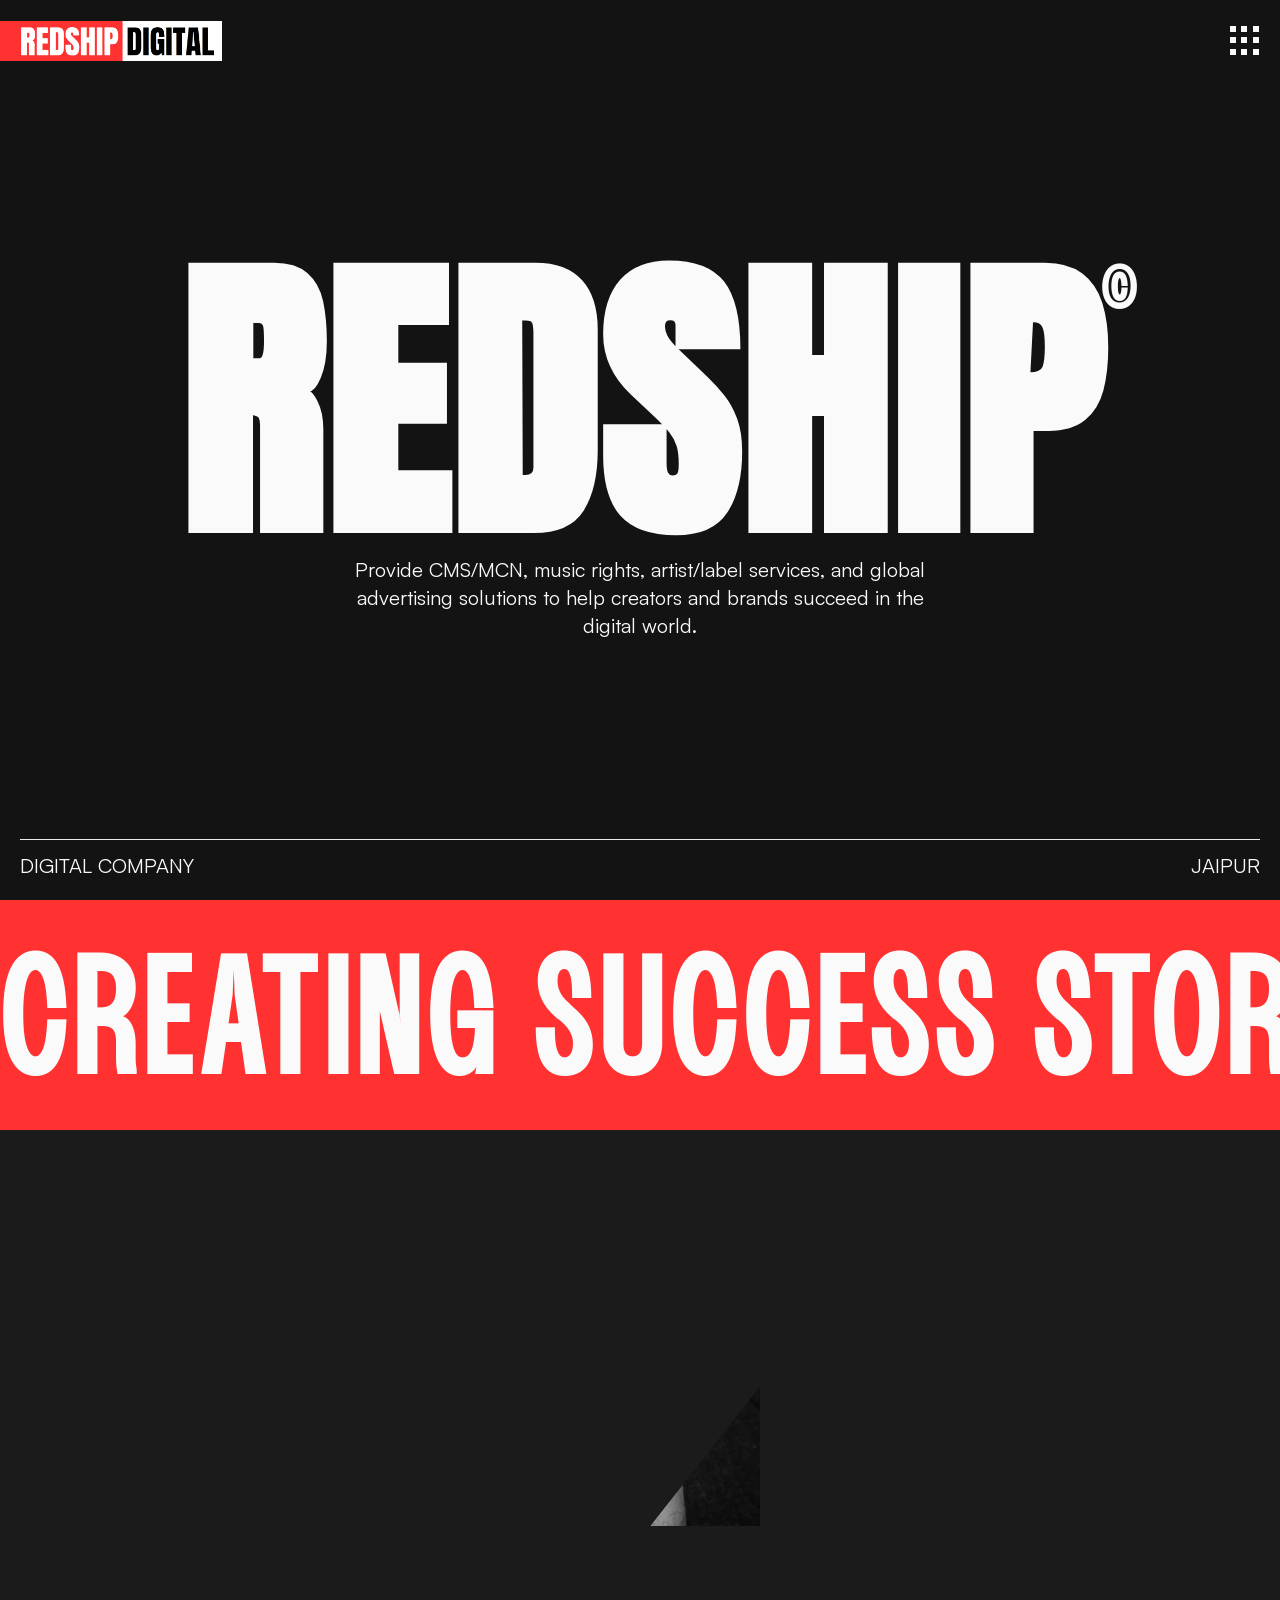
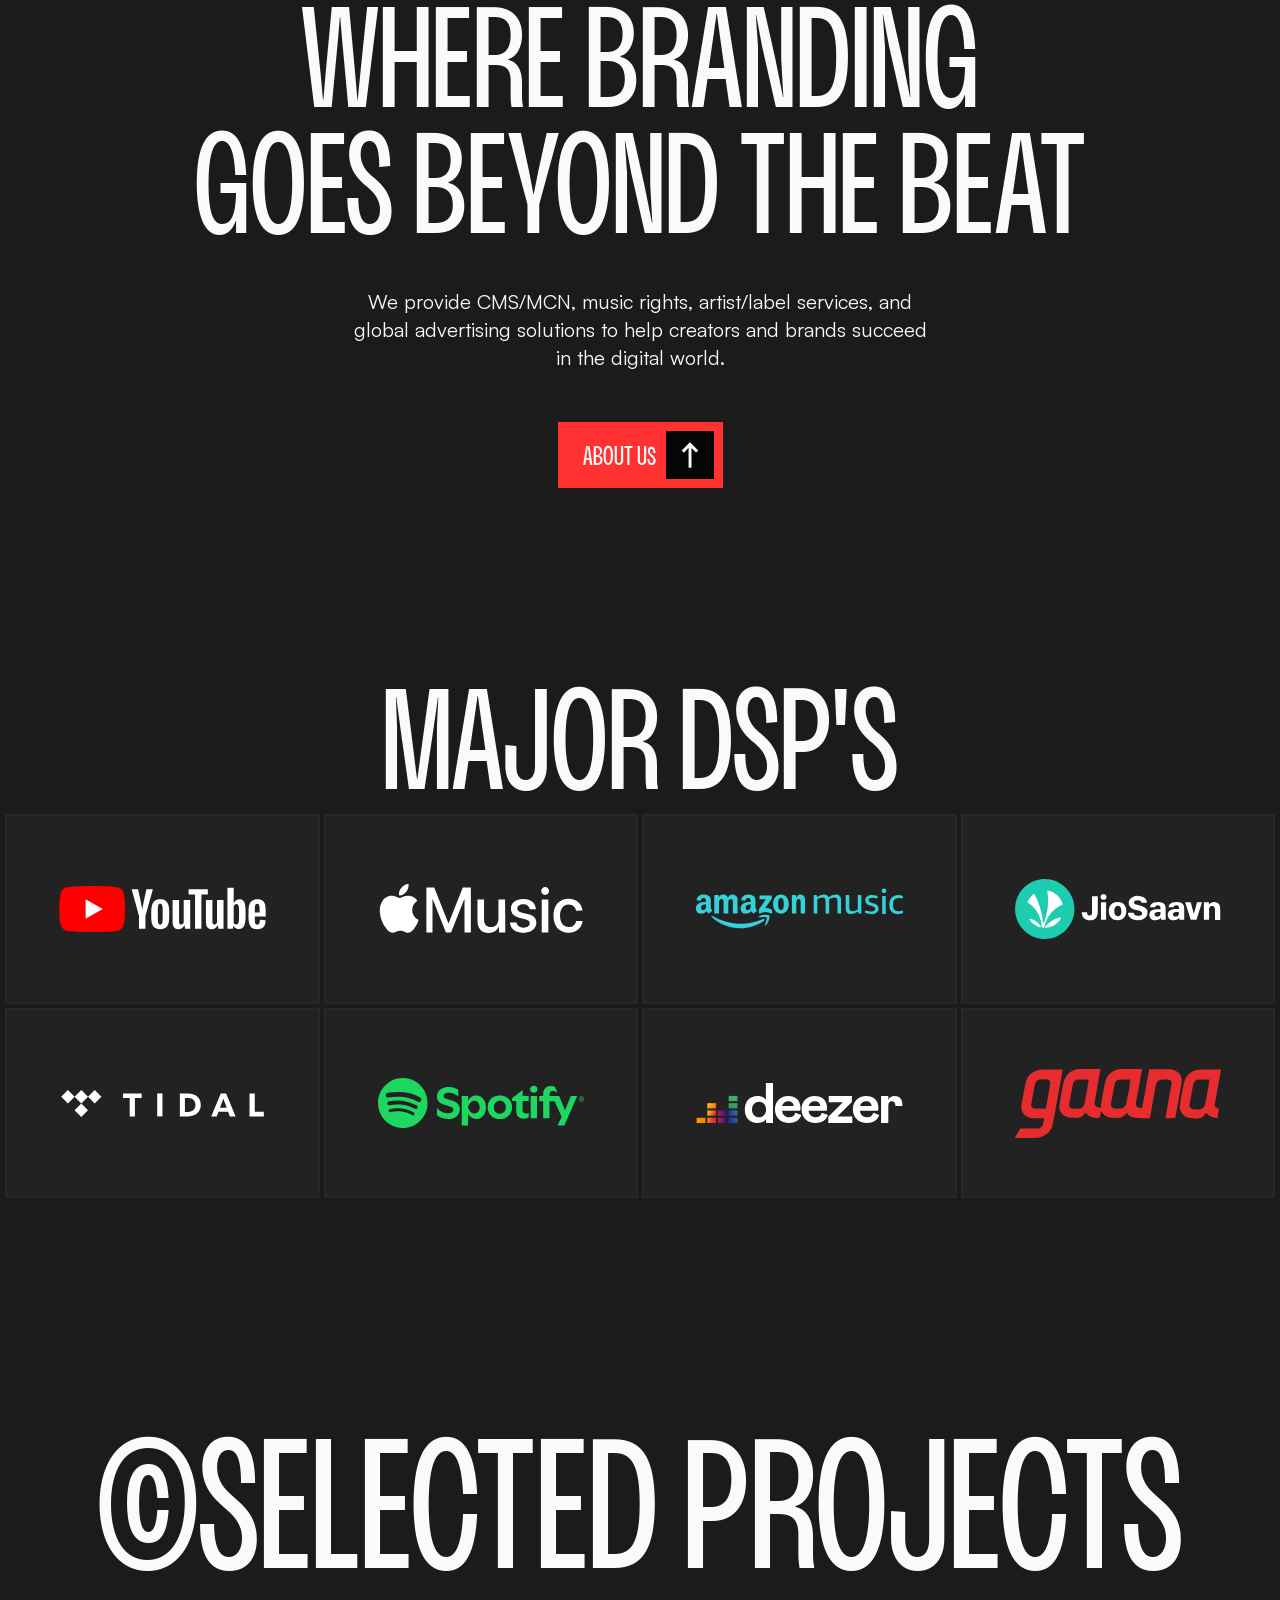
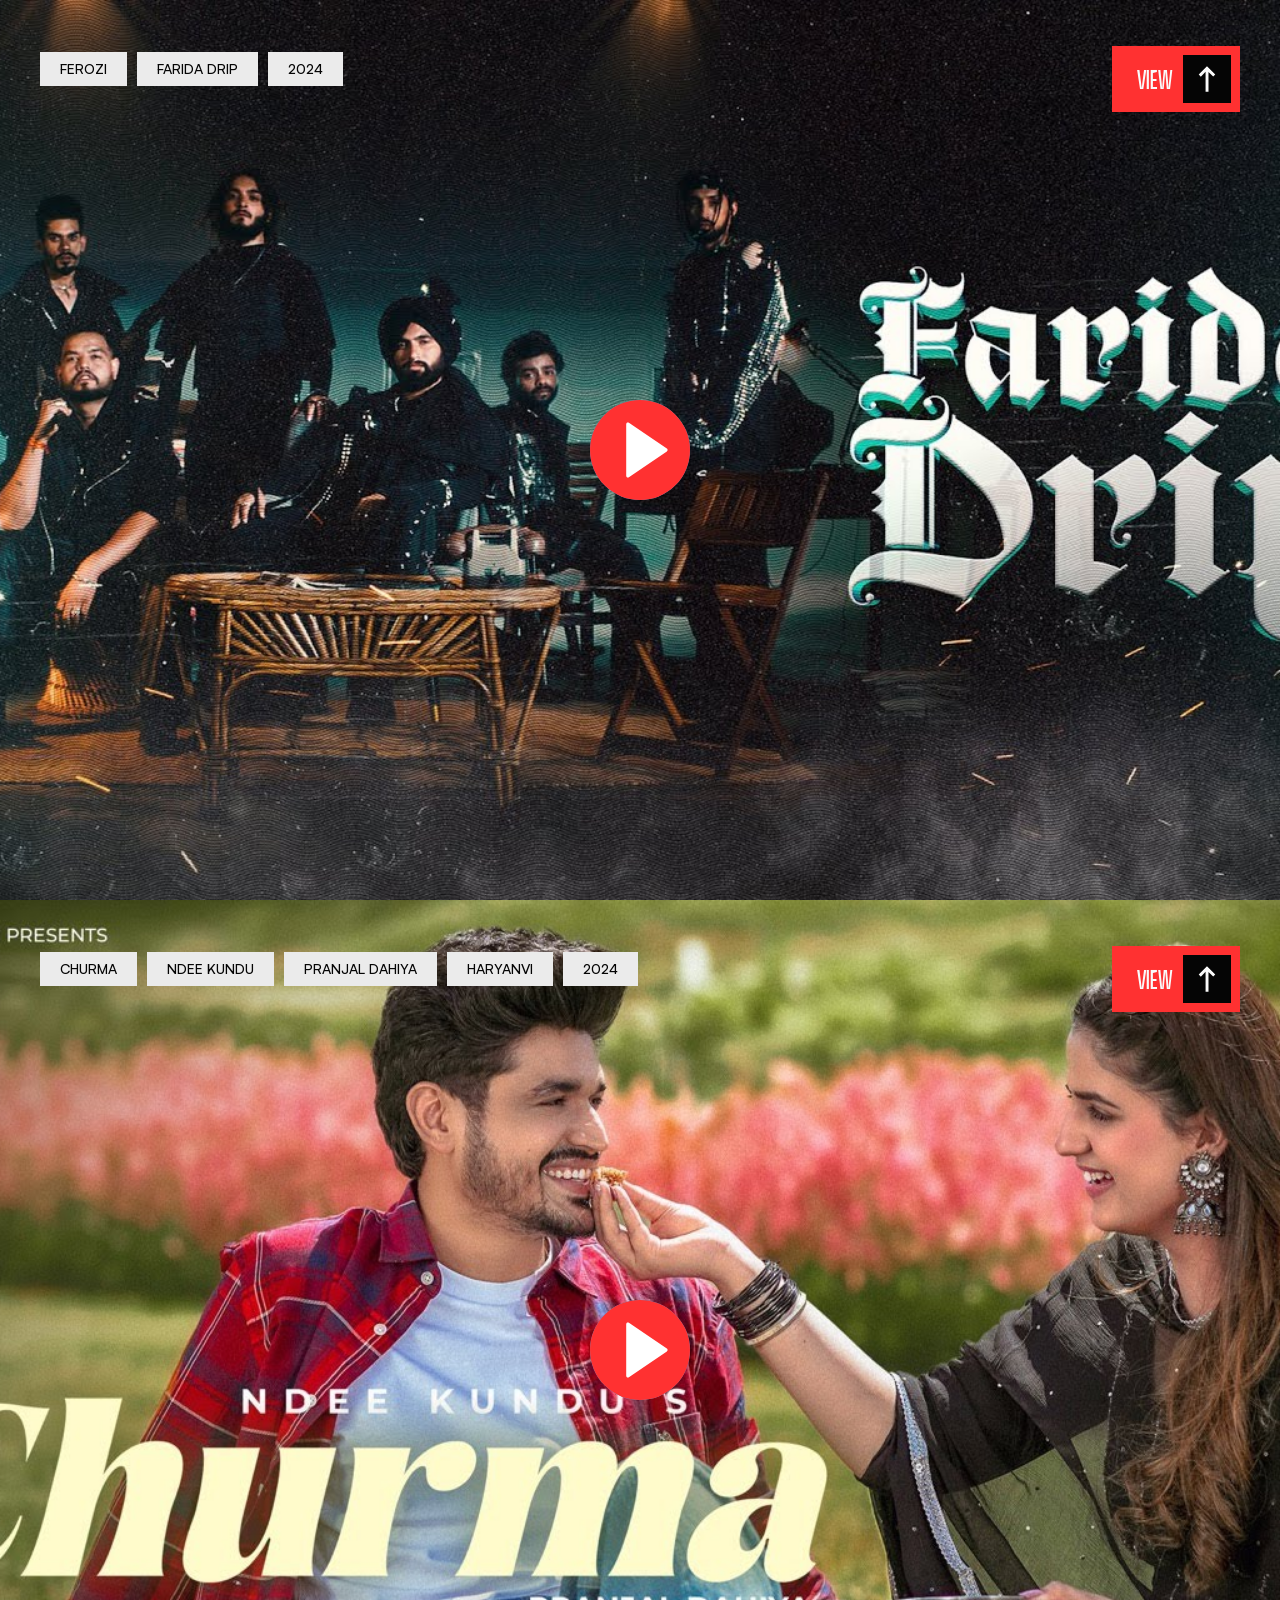
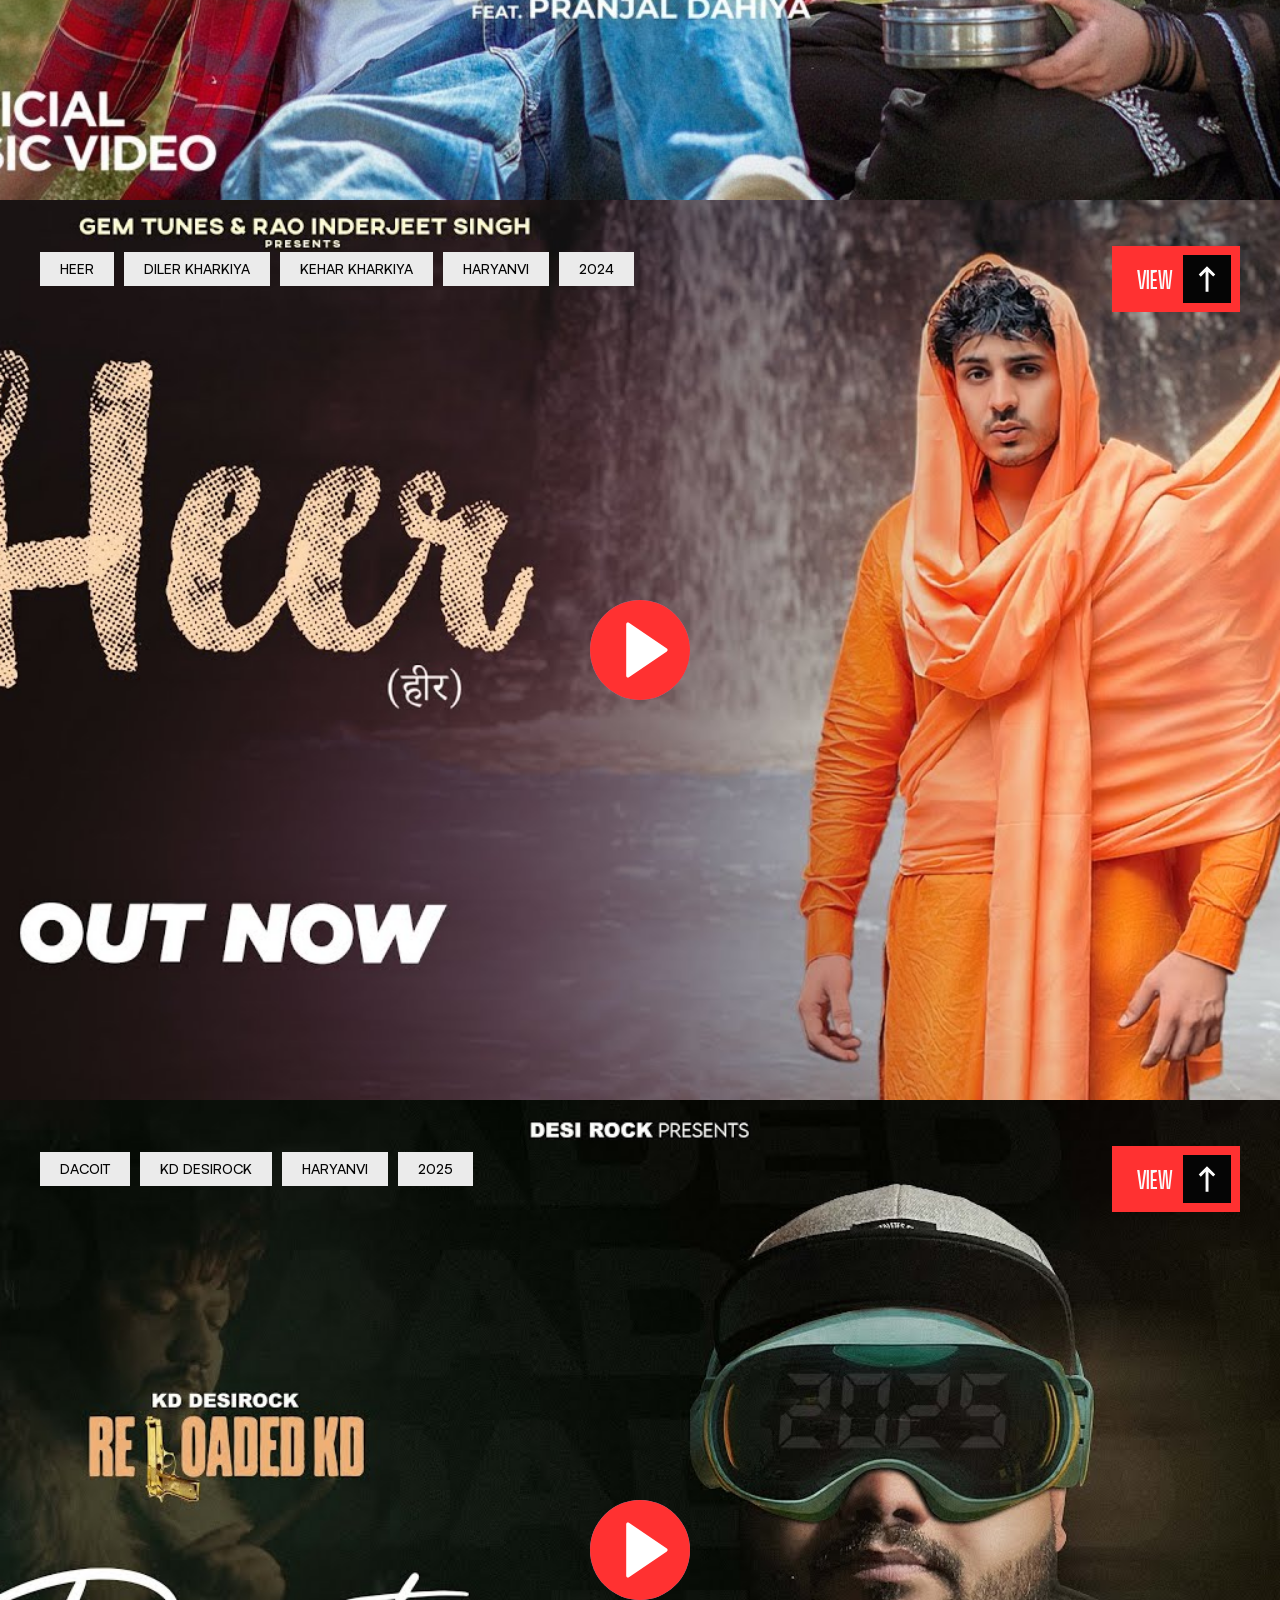
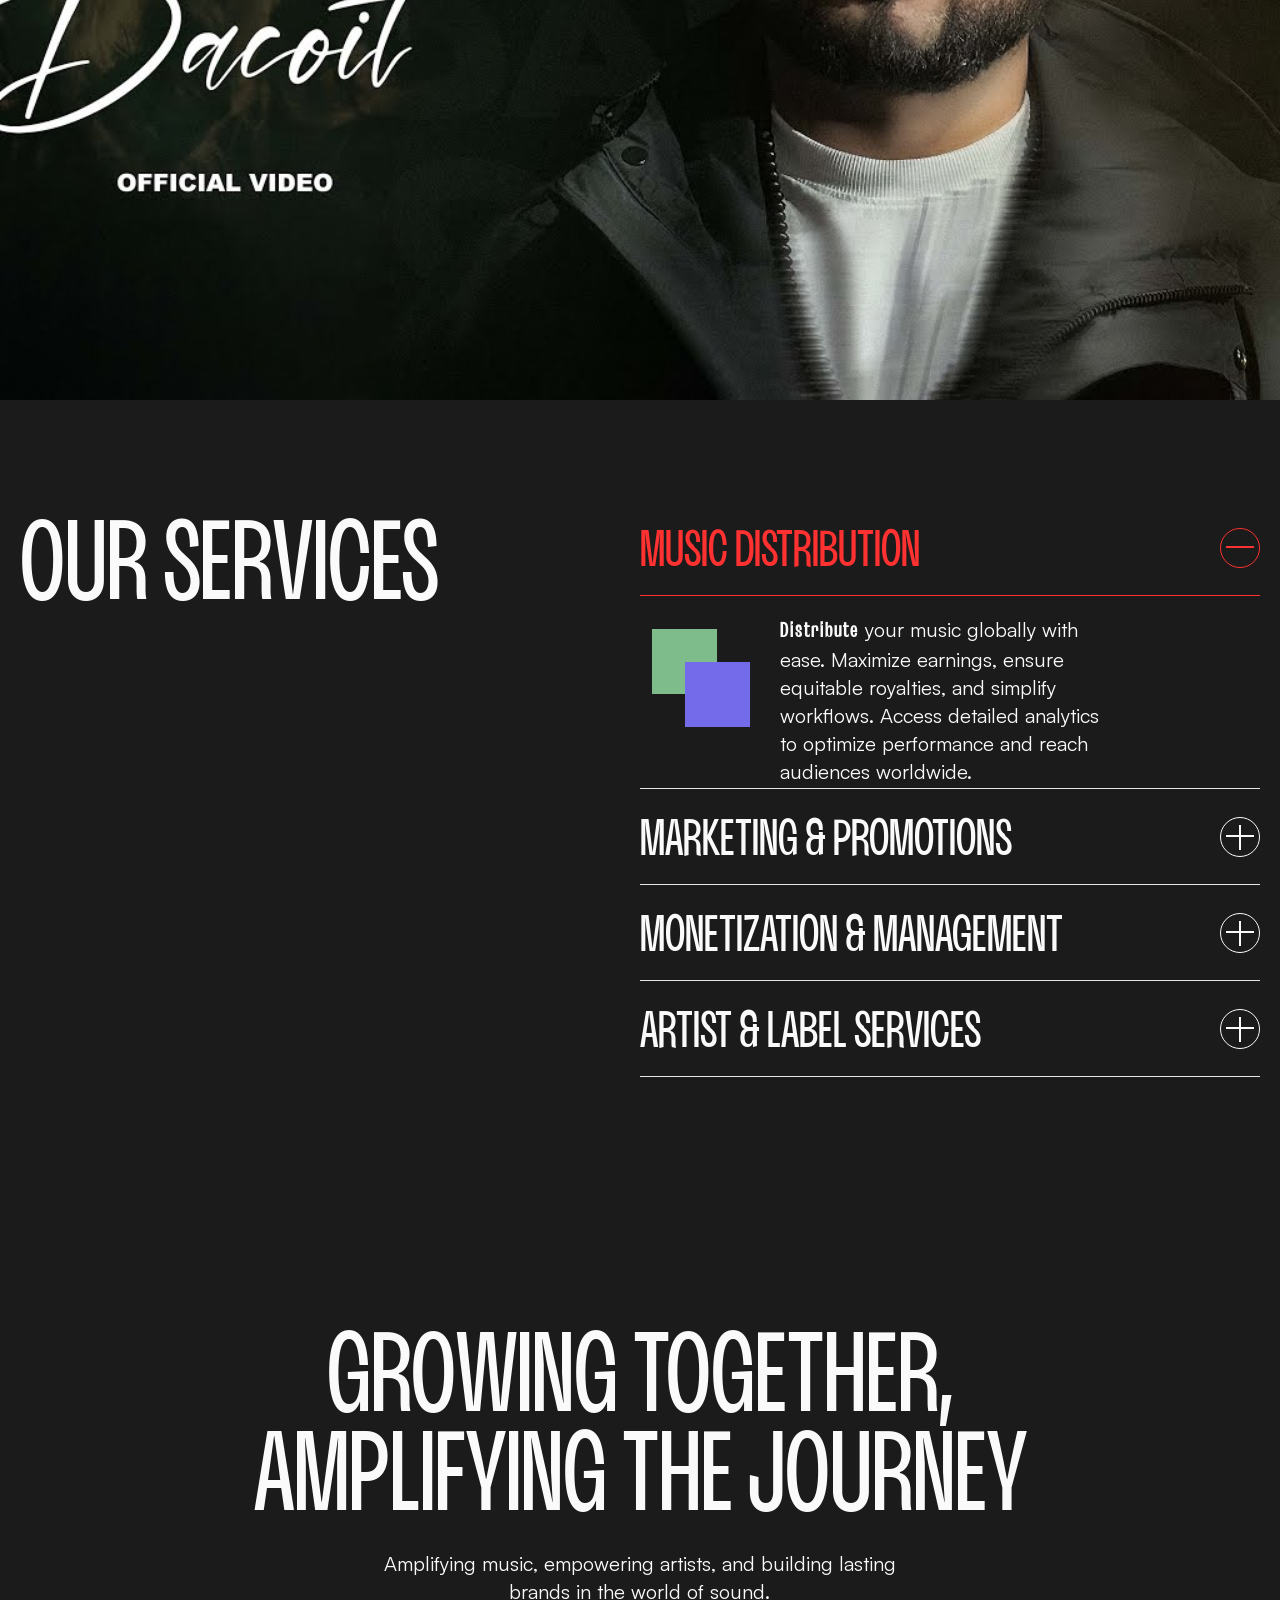
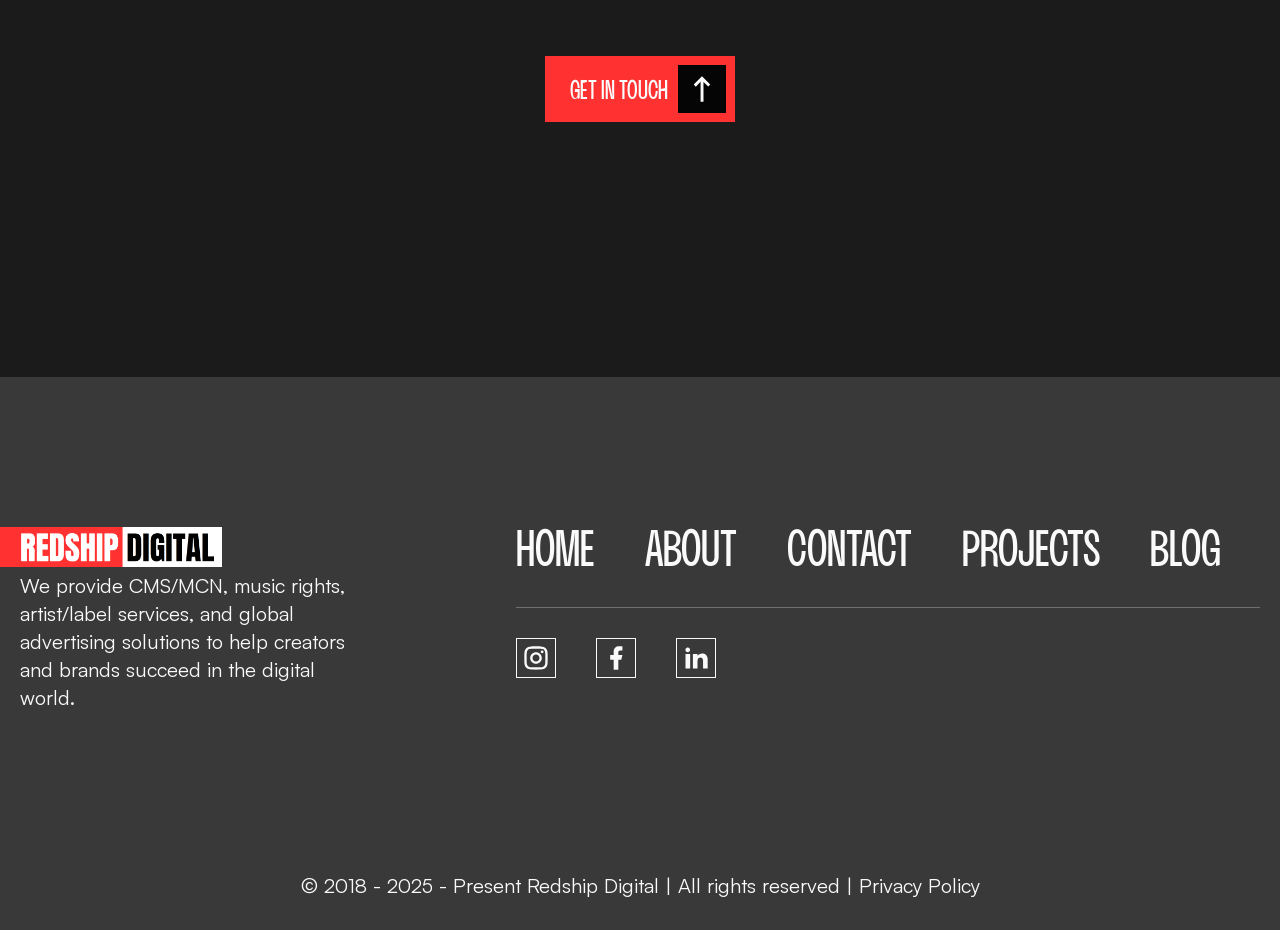
==== commit 4ea53873: "add 404 page" ====
--- a/index.html
+++ b/index.html
@@ -122,7 +122,7 @@
                 </section>
 
                 <div class="banner-video">
-                    <video src="../videos/banner-video.mp4" muted loop autoplay playsinline></video>
+                    <video src="./videos/banner-video.mp4" muted loop autoplay playsinline></video>
                 </div>
 
             </div>
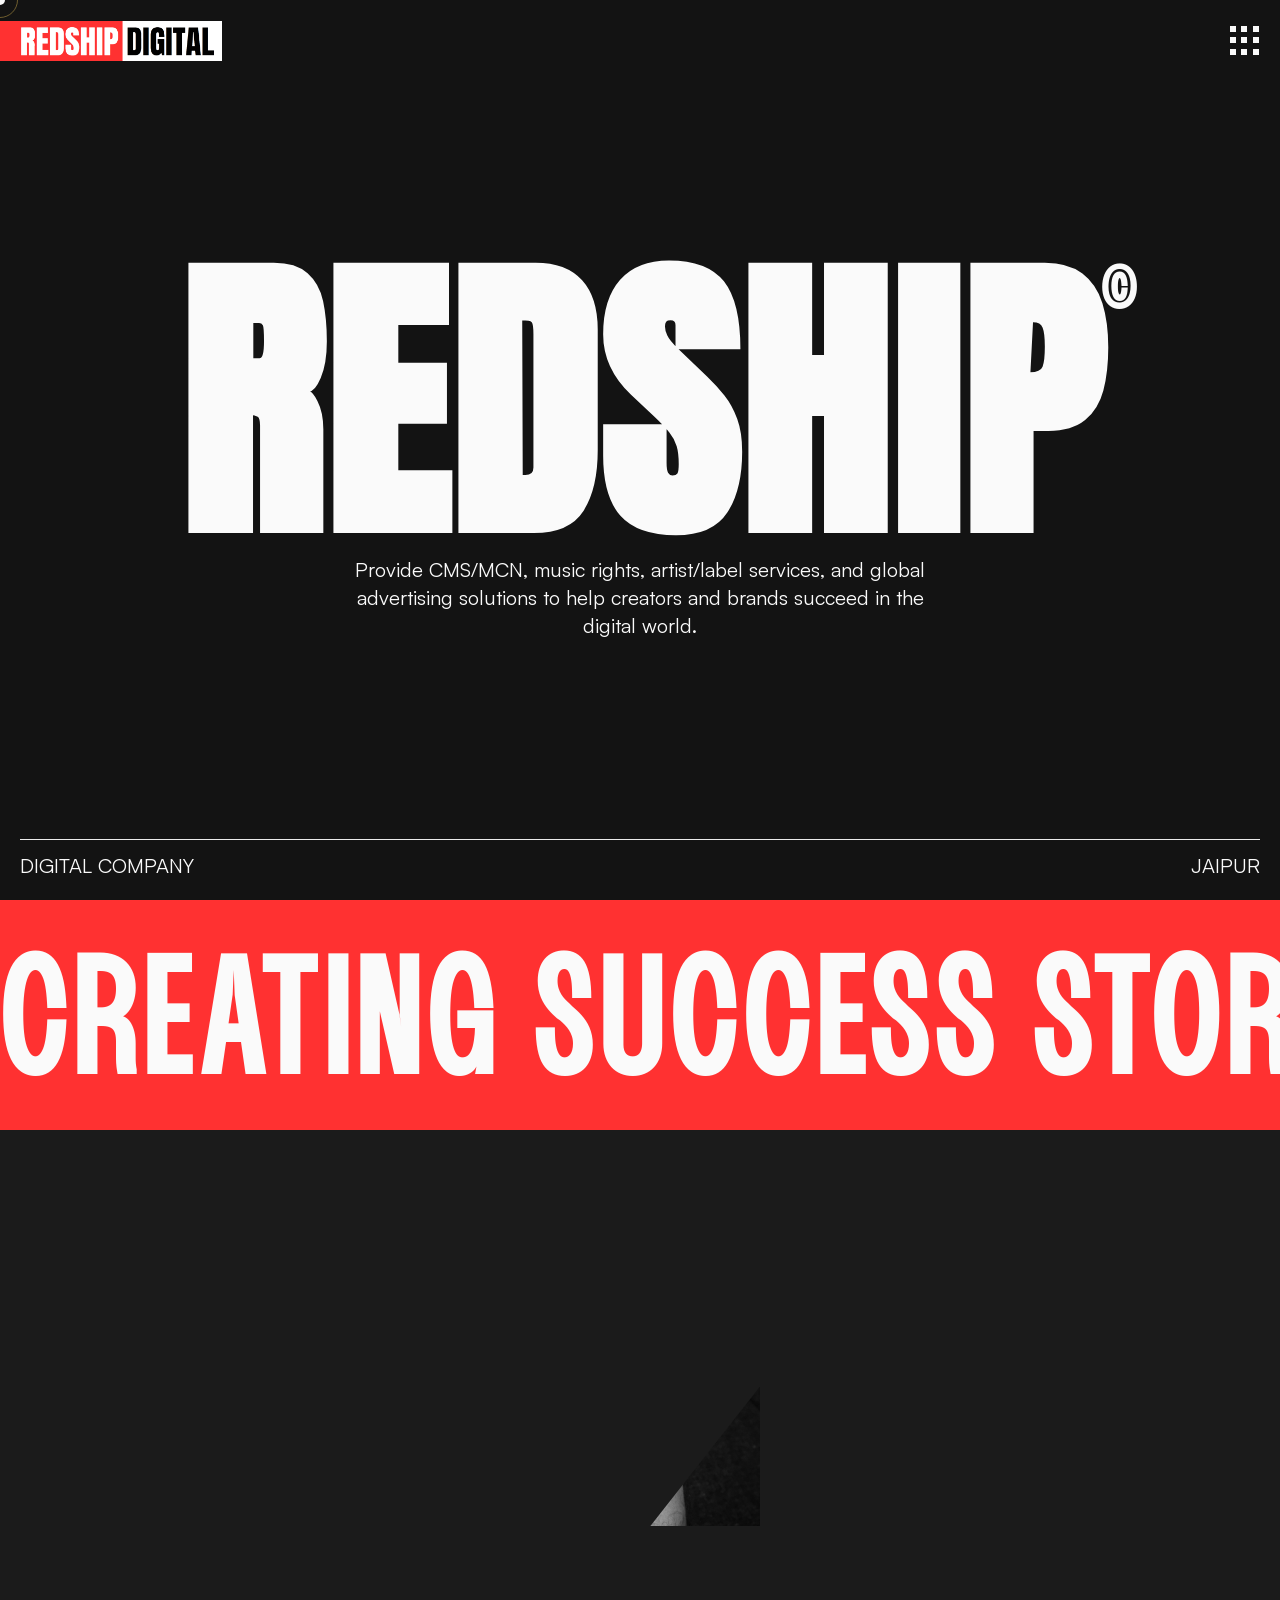
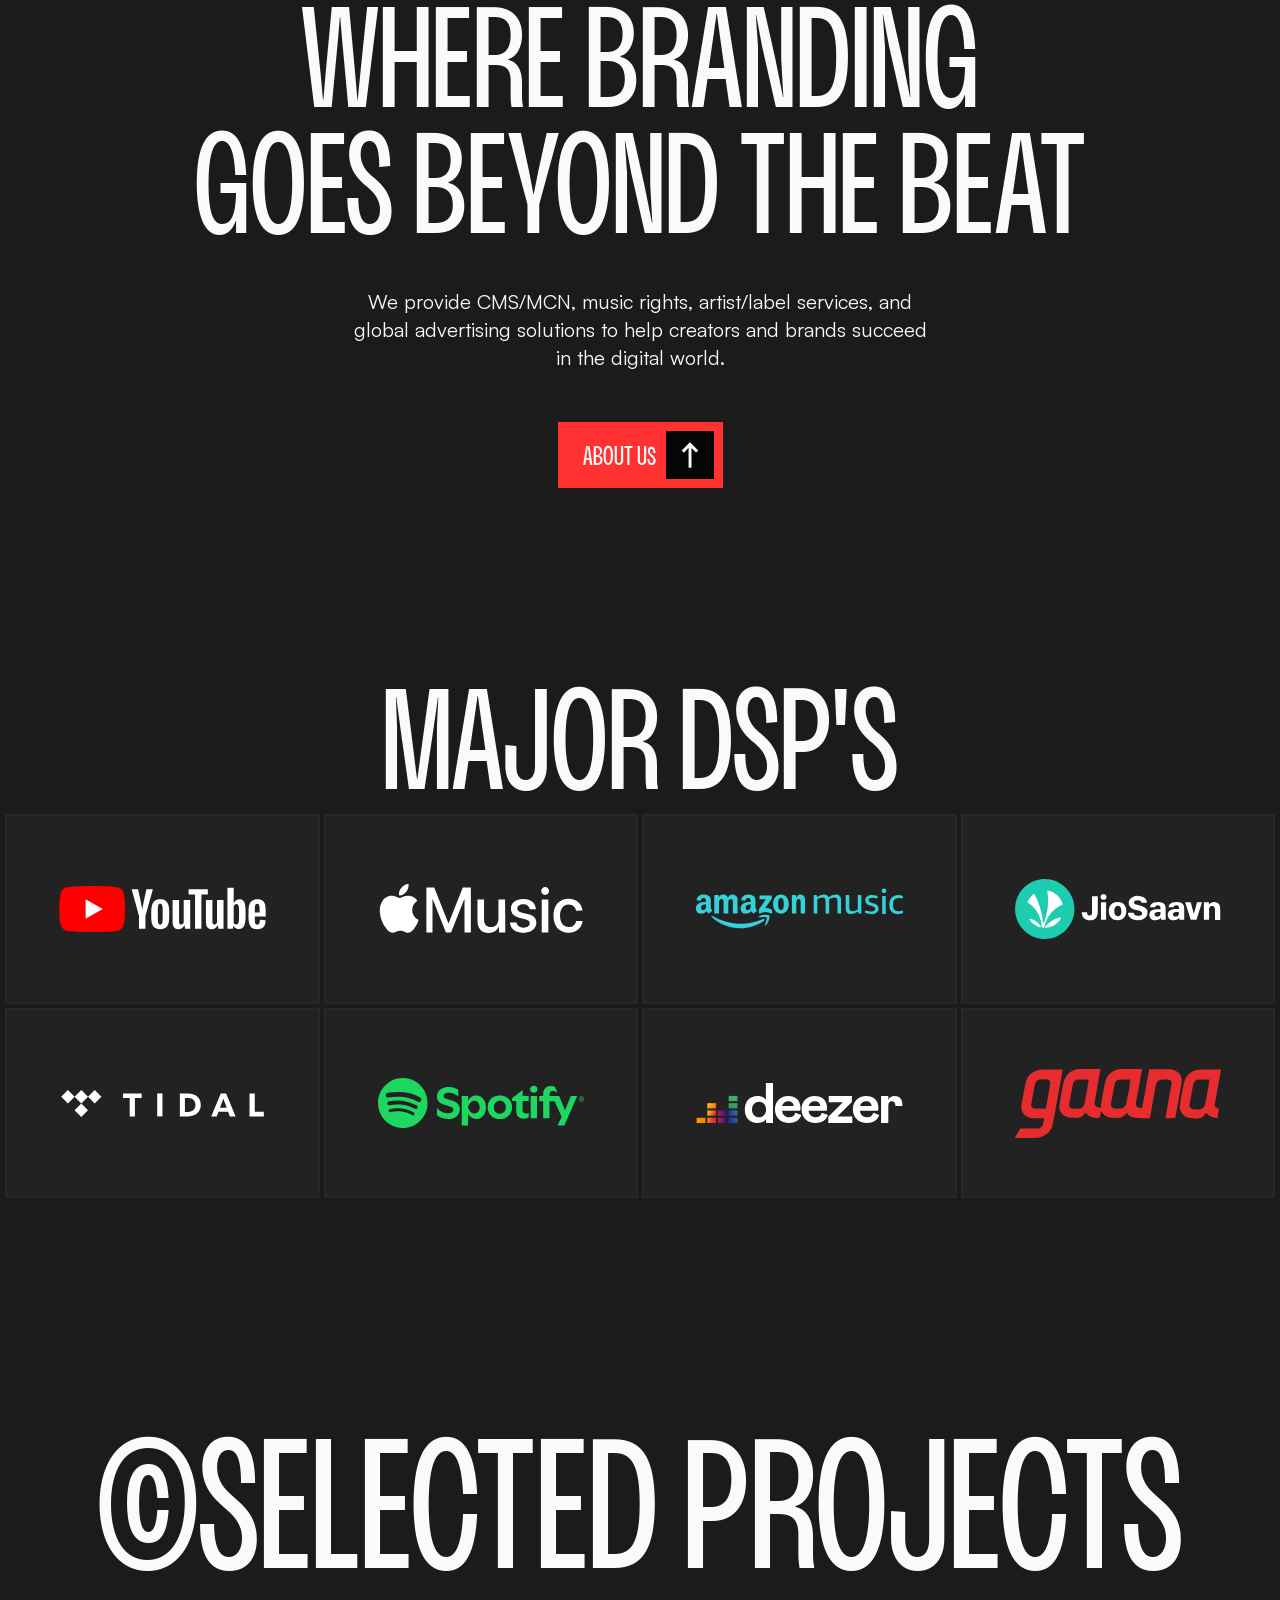
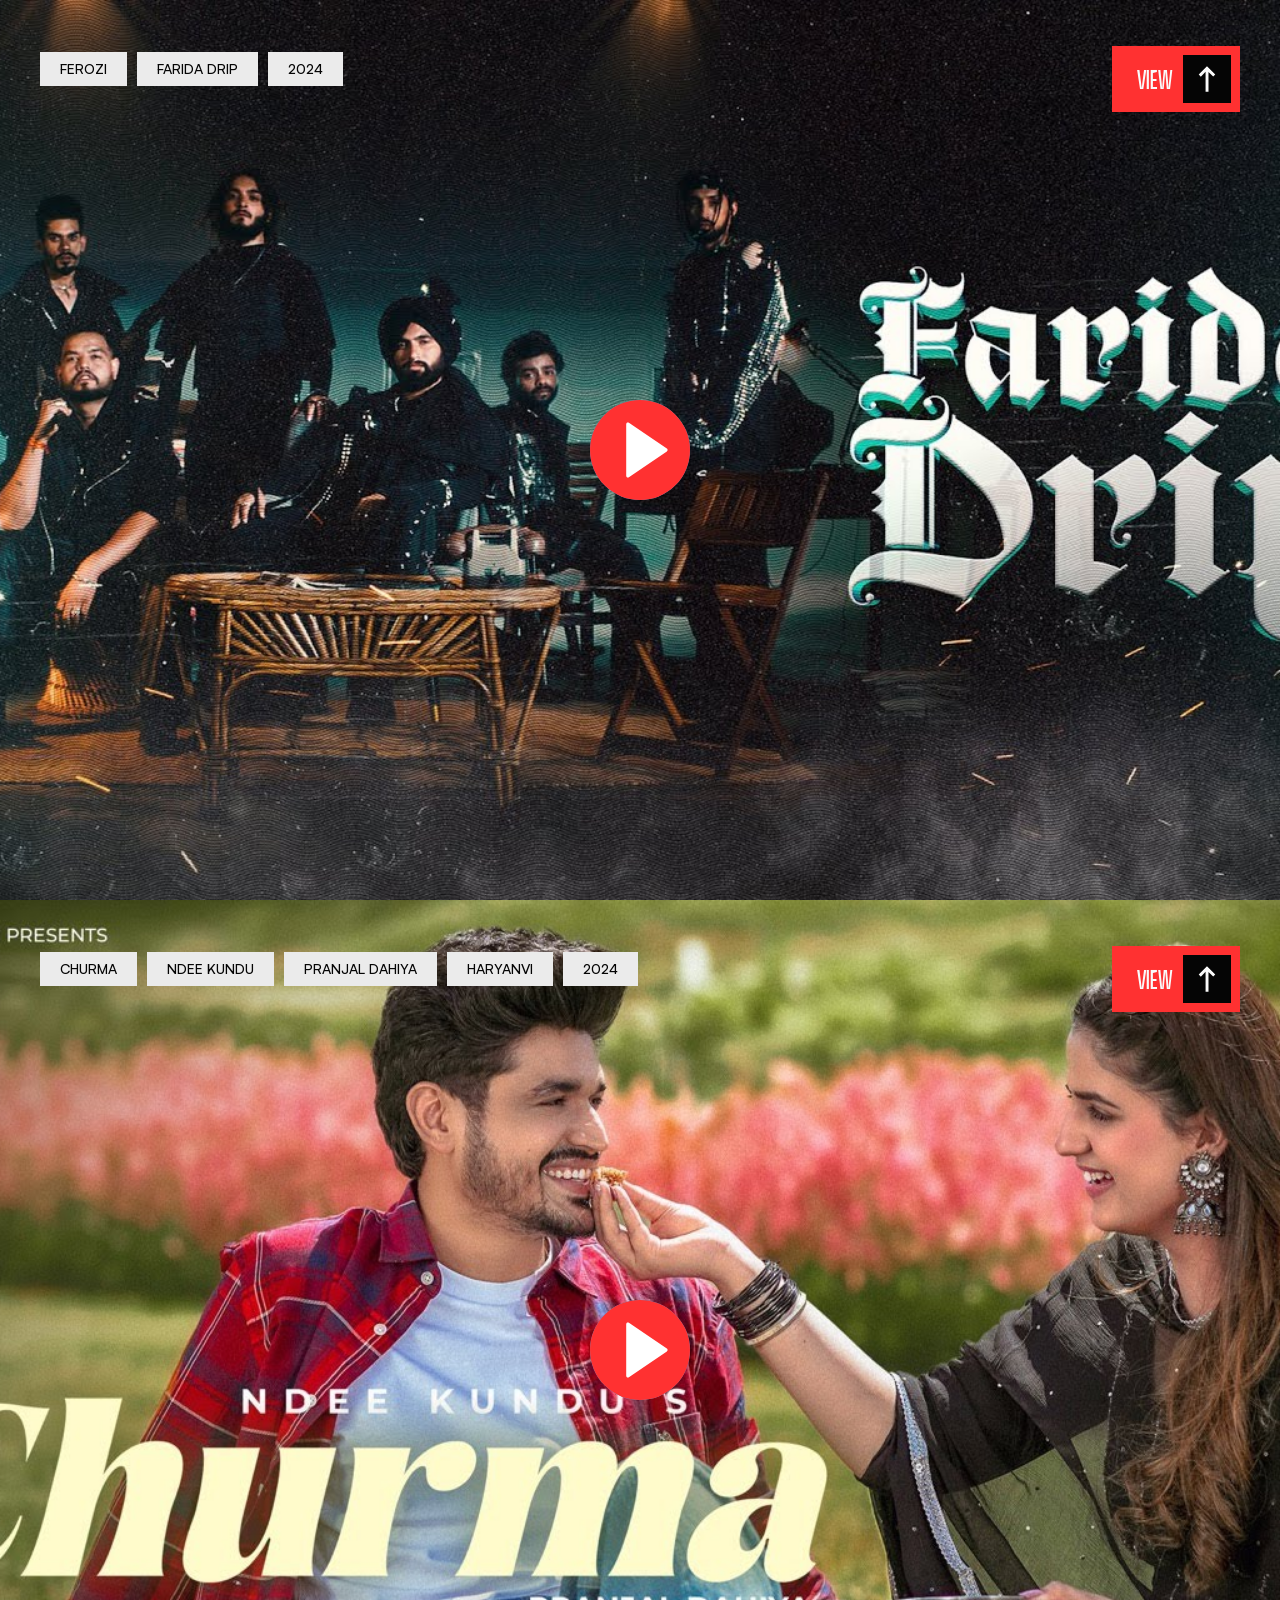
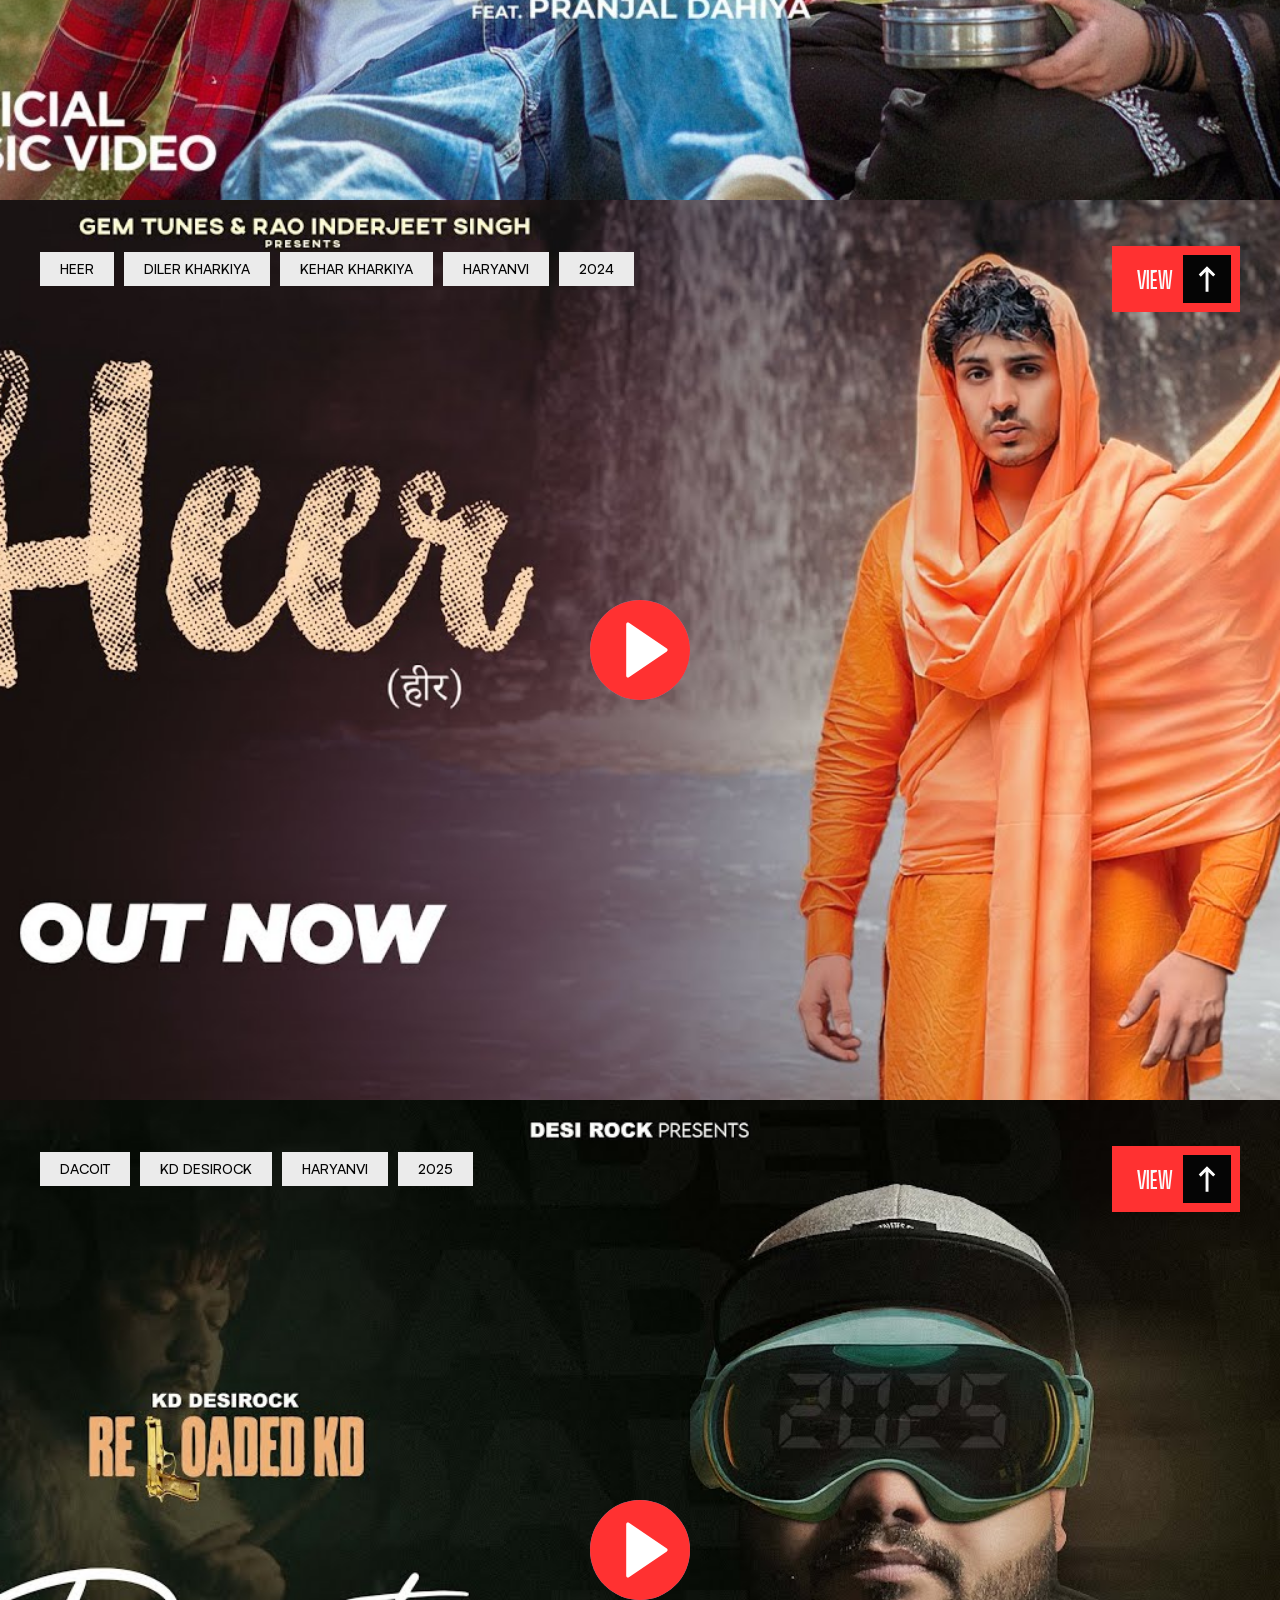
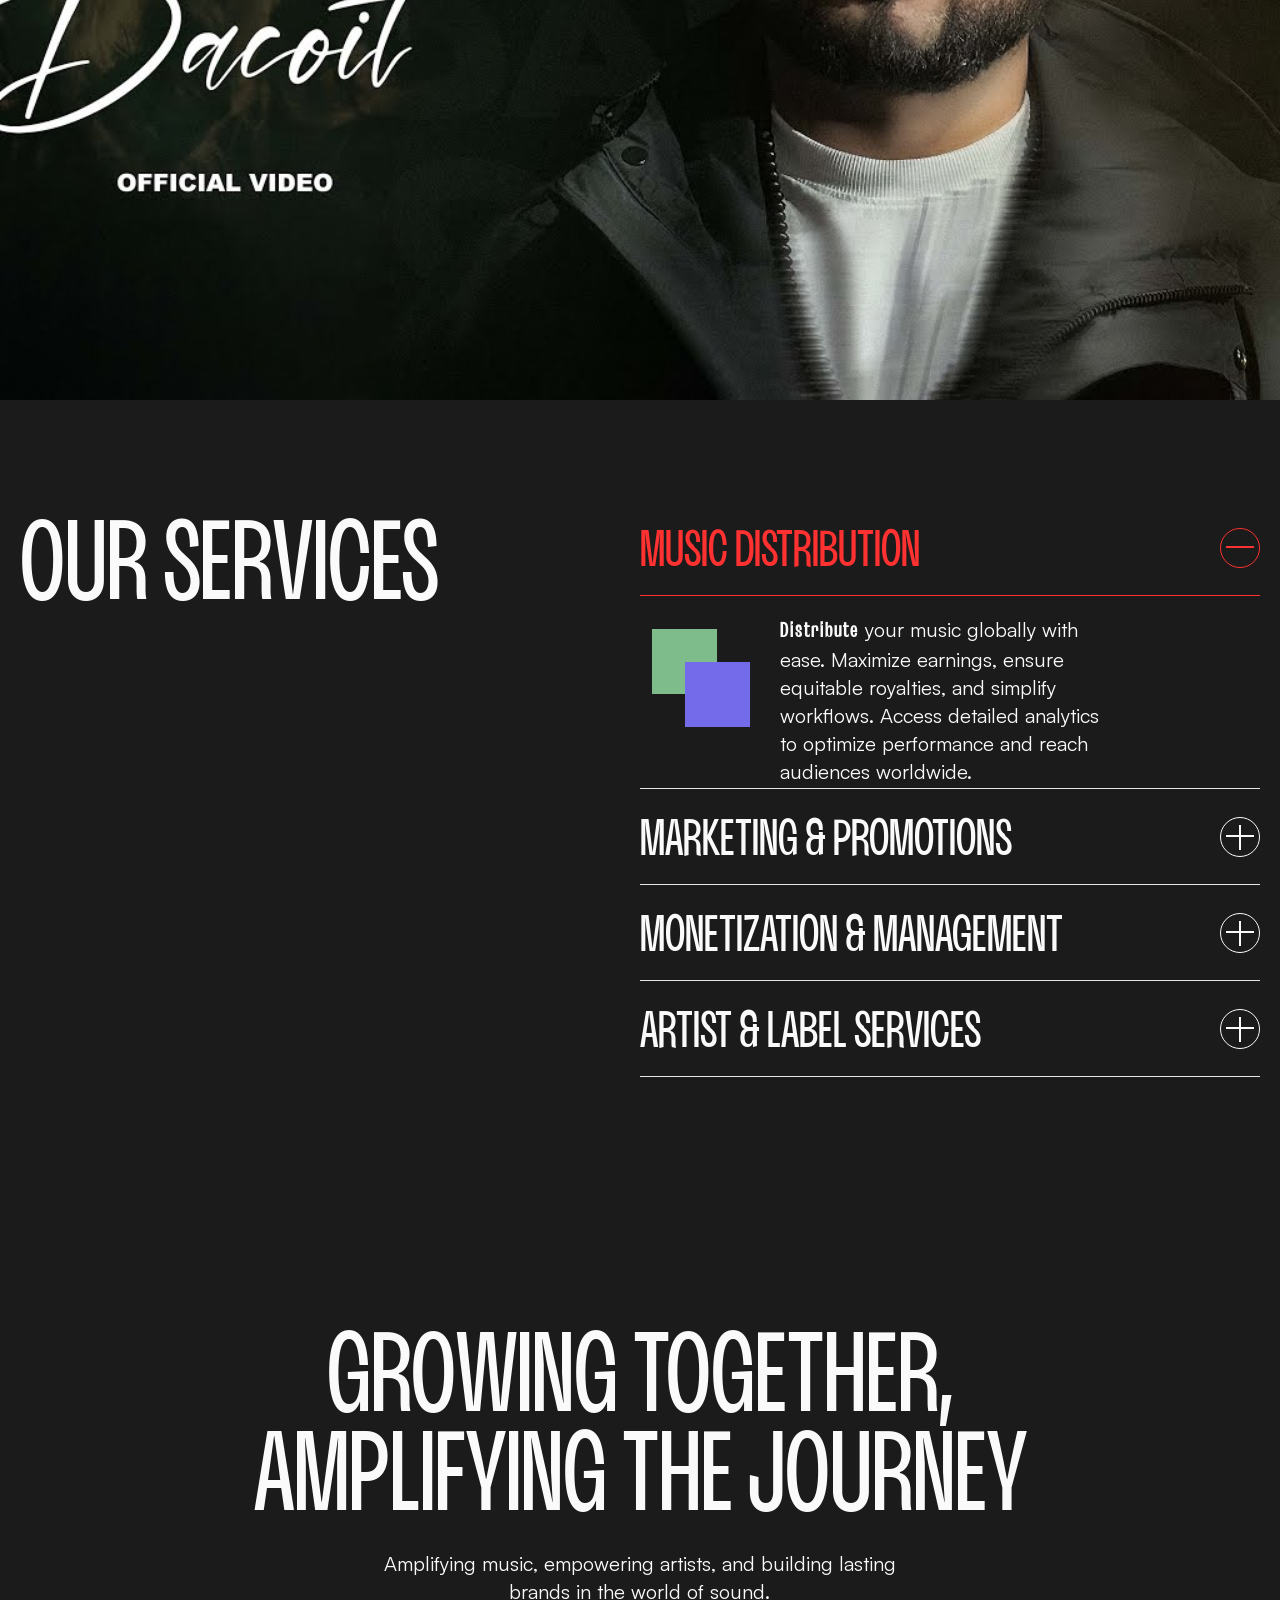
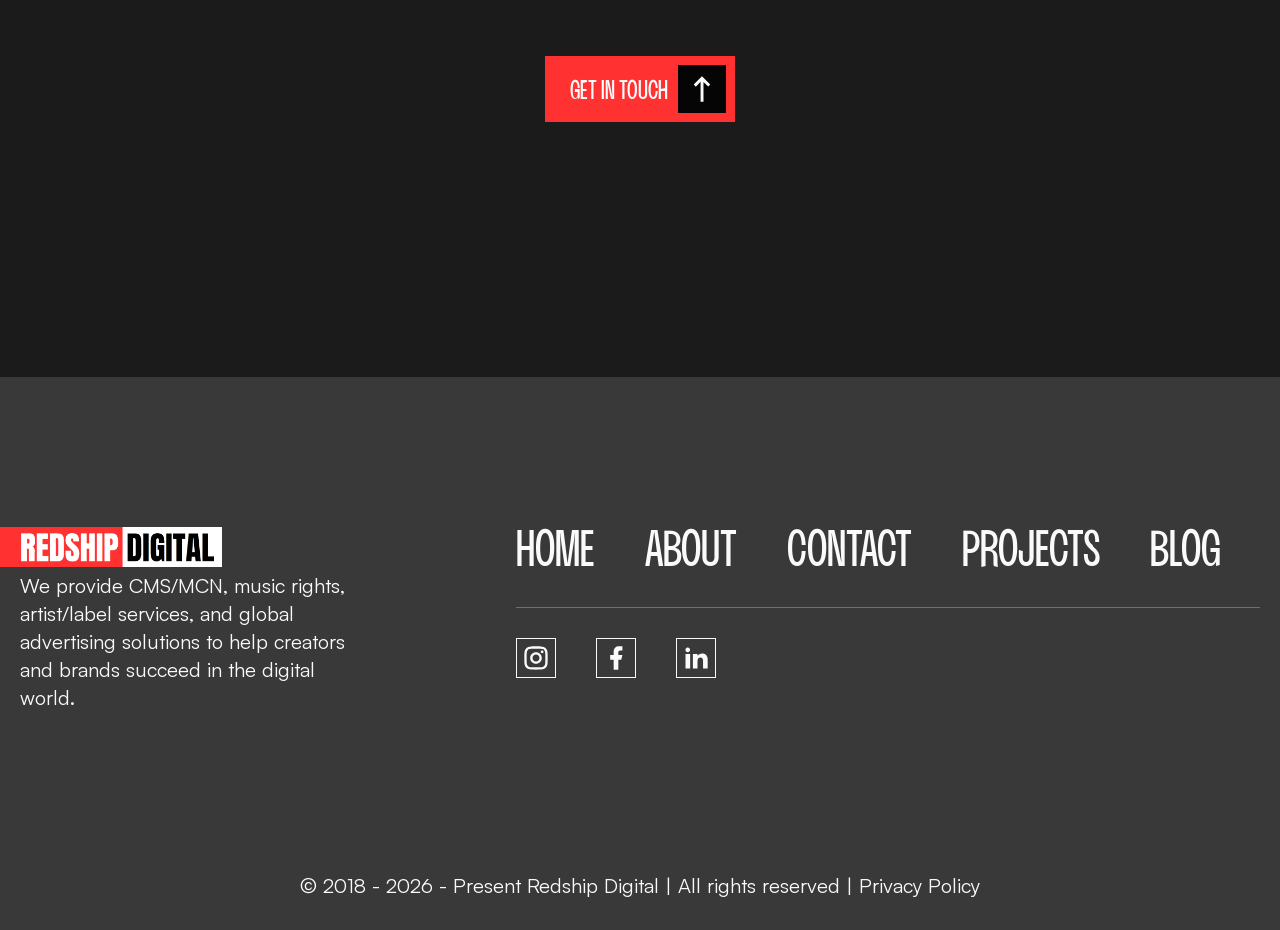
==== commit cacb6bb9: "add about page & cursor effect" ====
--- a/index.html
+++ b/index.html
@@ -64,16 +64,16 @@
                                                             <a href="/"><span class="nav-link">Home <span class="link-count">01</span></span></a>
                                                         </li>
                                                         <li class="nav-link-block">
-                                                            <a href="/about/"><span class="nav-link">About <span class="link-count">02</span></span></a>
+                                                            <a href="/about"><span class="nav-link">About <span class="link-count">02</span></span></a>
                                                         </li>
                                                         <li class="nav-link-block">
-                                                            <a href="/projects/"><span class="nav-link">Projects <span class="link-count">03</span></span></a>
+                                                            <a href="/projects"><span class="nav-link">Projects <span class="link-count">03</span></span></a>
                                                         </li>
                                                         <li class="nav-link-block">
-                                                            <a href="/contact/"><span class="nav-link">Contact <span class="link-count">04</span></span></a>
+                                                            <a href="/contact"><span class="nav-link">Contact <span class="link-count">04</span></span></a>
                                                         </li>
                                                         <li class="nav-link-block">
-                                                            <a href="/blog/"><span class="nav-link">Blog<span class="link-count">05</span></span></a>
+                                                            <a href="/blog"><span class="nav-link">Blog<span class="link-count">05</span></span></a>
                                                         </li>
                                                     </ul>
                                                     <div class="nav-social-media-sec">
@@ -122,7 +122,7 @@
                 </section>
 
                 <div class="banner-video">
-                    <video src="./videos/banner-video.mp4" muted loop autoplay playsinline></video>
+                    <video src="/videos/banner-video.mp4" muted loop autoplay playsinline></video>
                 </div>
 
             </div>
@@ -574,10 +574,10 @@
                         <div class="footer-content footer-menu-content">
                             <ul class="footer-menu">
                                 <li class="footer-menu-item"><a href="/">Home</a></li>
-                                <li class="footer-menu-item"><a href="/about/">About</a></li>
-                                <li class="footer-menu-item"><a href="/contact/">Contact</a></li>
-                                <li class="footer-menu-item"><a href="/projects/">Projects</a></li>
-                                <li class="footer-menu-item"><a href="/blog/">Blog</a></li>
+                                <li class="footer-menu-item"><a href="/about">About</a></li>
+                                <li class="footer-menu-item"><a href="/contact">Contact</a></li>
+                                <li class="footer-menu-item"><a href="/projects">Projects</a></li>
+                                <li class="footer-menu-item"><a href="/blog">Blog</a></li>
                             </ul>
                         </div>
 
@@ -628,13 +628,18 @@
             <div class="wrapper">
                 <div>
                     <div class="footer-copyright">
-                        <!-- get_permalink(3) → Privacy Policy page -->
-                        <p>© 2018 - 2025 - Present Redship Digital | All rights reserved | <a href="/privacy-policy/">Privacy Policy</a></p>
+                        <p>© 2018 - 2026 - Present Redship Digital | All rights reserved | <a href="/privacy-policy">Privacy Policy</a></p>
                     </div>
                 </div>
             </div>
         </div>
     </footer>
+
+
+    <div class="cursor" id="cursor"></div>
+<div class="cursor-ring" id="cursorRing"></div>
+
+
     <!-- ============================================================
          End footer
     ============================================================ -->
@@ -647,6 +652,23 @@
     <script src="./js/animation.gsap.js"></script>
     <script src="./js/fancybox.umd.js"></script>
     <script src="./js/lax.js"></script>
+    
+
+    
+    <script>
+        // Cursor
+        const cursor = document.getElementById('cursor');
+        const ring = document.getElementById('cursorRing');
+        let mx = 0, my = 0, rx = 0, ry = 0;
+        document.addEventListener('mousemove', e => { mx = e.clientX; my = e.clientY; });
+        function animateCursor() {
+            cursor.style.left = mx + 'px'; cursor.style.top = my + 'px';
+            rx += (mx - rx) * 0.12; ry += (my - ry) * 0.12;
+            ring.style.left = rx + 'px'; ring.style.top = ry + 'px';
+            requestAnimationFrame(animateCursor);
+        }
+        animateCursor();
+    </script>
     
     <!-- Accordion -->
     <script>
--- a/css/style.css
+++ b/css/style.css
@@ -1353,6 +1353,8 @@
 .blog-actions{
     display: flex;
     justify-content: space-between;
+    align-items: center;
+    gap: 10px;
 }
 .blog-link a, .blog-title a{
     color: var(--white);
@@ -1443,6 +1445,161 @@
 } 
 
 
+.single-blog-content {
+    margin-top: 20px;
+    line-height: 1.7;
+    font-size: 16px;
+    color: var(--white);
+}
+
+/* Paragraphs */
+.single-blog-content p {
+    margin-bottom: 18px;
+}
+
+/* Headings */
+.single-blog-content h1,
+.single-blog-content h2,
+.single-blog-content h3,
+.single-blog-content h4,
+.single-blog-content h5,
+.single-blog-content h6 {
+    margin-top: 30px;
+    margin-bottom: 15px;
+    line-height: 1.3;
+    font-weight: 600;
+    color: var(--white);
+}
+
+/* Specific heading sizes */
+.single-blog-content h1 { font-size: 32px; }
+.single-blog-content h2 { font-size: 28px; }
+.single-blog-content h3 { font-size: 24px; }
+.single-blog-content h4 { font-size: 20px; }
+.single-blog-content h5 { font-size: 18px; }
+.single-blog-content h6 { font-size: 16px; }
+
+/* Lists */
+.single-blog-content ul,
+.single-blog-content ol {
+    margin-bottom: 20px;
+    padding-left: 20px;
+}
+
+.single-blog-content ul li,
+.single-blog-content ol li {
+    margin-bottom: 10px;
+}
+
+/* Images */
+.single-blog-content img {
+    width: 100%;
+    height: auto;
+    margin: 25px 0;
+    border-radius: 8px;
+}
+
+/* Links */
+.single-blog-content a {
+    color: #ff9595;
+    text-decoration: none;
+    transition: 0.3s;
+}
+
+.single-blog-content a:hover {
+    text-decoration: underline;
+    color: #ff9595;
+}
+
+/* Blockquote */
+.single-blog-content blockquote {
+    margin: 25px 0;
+    padding: 15px 20px;
+    background: #f8f9fa;
+    border-left: 4px solid var(--primary);
+    font-style: italic;
+}
+
+/* Horizontal line */
+.single-blog-content hr {
+    margin: 30px 0;
+    border: none;
+    border-top: 1px solid #ddd;
+}
+
+/* Tables */
+.single-blog-content table {
+    width: 100%;
+    border-collapse: collapse;
+    margin: 25px 0;
+}
+
+.single-blog-content table th,
+.single-blog-content table td {
+    border: 1px solid #ddd;
+    padding: 10px;
+    text-align: left;
+}
+
+.single-blog-content table th {
+    background-color: #f5f5f5;
+}
+
+/* Code blocks */
+.single-blog-content pre {
+    background: #1e1e1e;
+    color: #fff;
+    padding: 15px;
+    overflow-x: auto;
+    border-radius: 6px;
+    margin: 20px 0;
+}
+
+.single-blog-content code {
+    background: #f1f1f1;
+    padding: 3px 6px;
+    border-radius: 4px;
+    font-size: 14px;
+}
+
+/* Strong & emphasis */
+.single-blog-content strong {
+    font-weight: 600;
+}
+
+.single-blog-content em {
+    font-style: italic;
+}
+
+.cursor {
+    position: fixed;
+    width: 10px;
+    height: 10px;
+    background: var(--white);
+    border-radius: 50%;
+    pointer-events: none;
+    z-index: 9999;
+    transform: translate(-50%, -50%);
+    transition: transform 0.1s, width 0.3s, height 0.3s, background 0.3s;
+}
+
+.cursor-ring {
+    position: fixed;
+    width: 36px;
+    height: 36px;
+    border: 1px solid rgba(201, 168, 76, 0.5);
+    border-radius: 50%;
+    pointer-events: none;
+    z-index: 9998;
+    transform: translate(-50%, -50%);
+    transition: transform 0.18s ease, width 0.3s, height 0.3s;
+}
+
+body:hover .cursor {
+    opacity: 1;
+}
+
+
 
 @media screen and (max-width: 1400px) {
 
@@ -1501,6 +1658,9 @@
     }
     .blogs-sec {
         padding-top: 80px;
+    }
+    .cursor,.cursor-ring{
+        display: none;
     }
 }
 
@@ -1725,6 +1885,13 @@
     .page-not-found-inner h2 {
         font-size: 14rem;
     }
+    .blog-content {
+        font-size: 15px;
+    }
+
+    .blog-content h1 { font-size: 26px; }
+    .blog-content h2 { font-size: 24px; }
+    .blog-content h3 { font-size: 22px; }
 }
 
 @media screen and (max-width: 480px) {
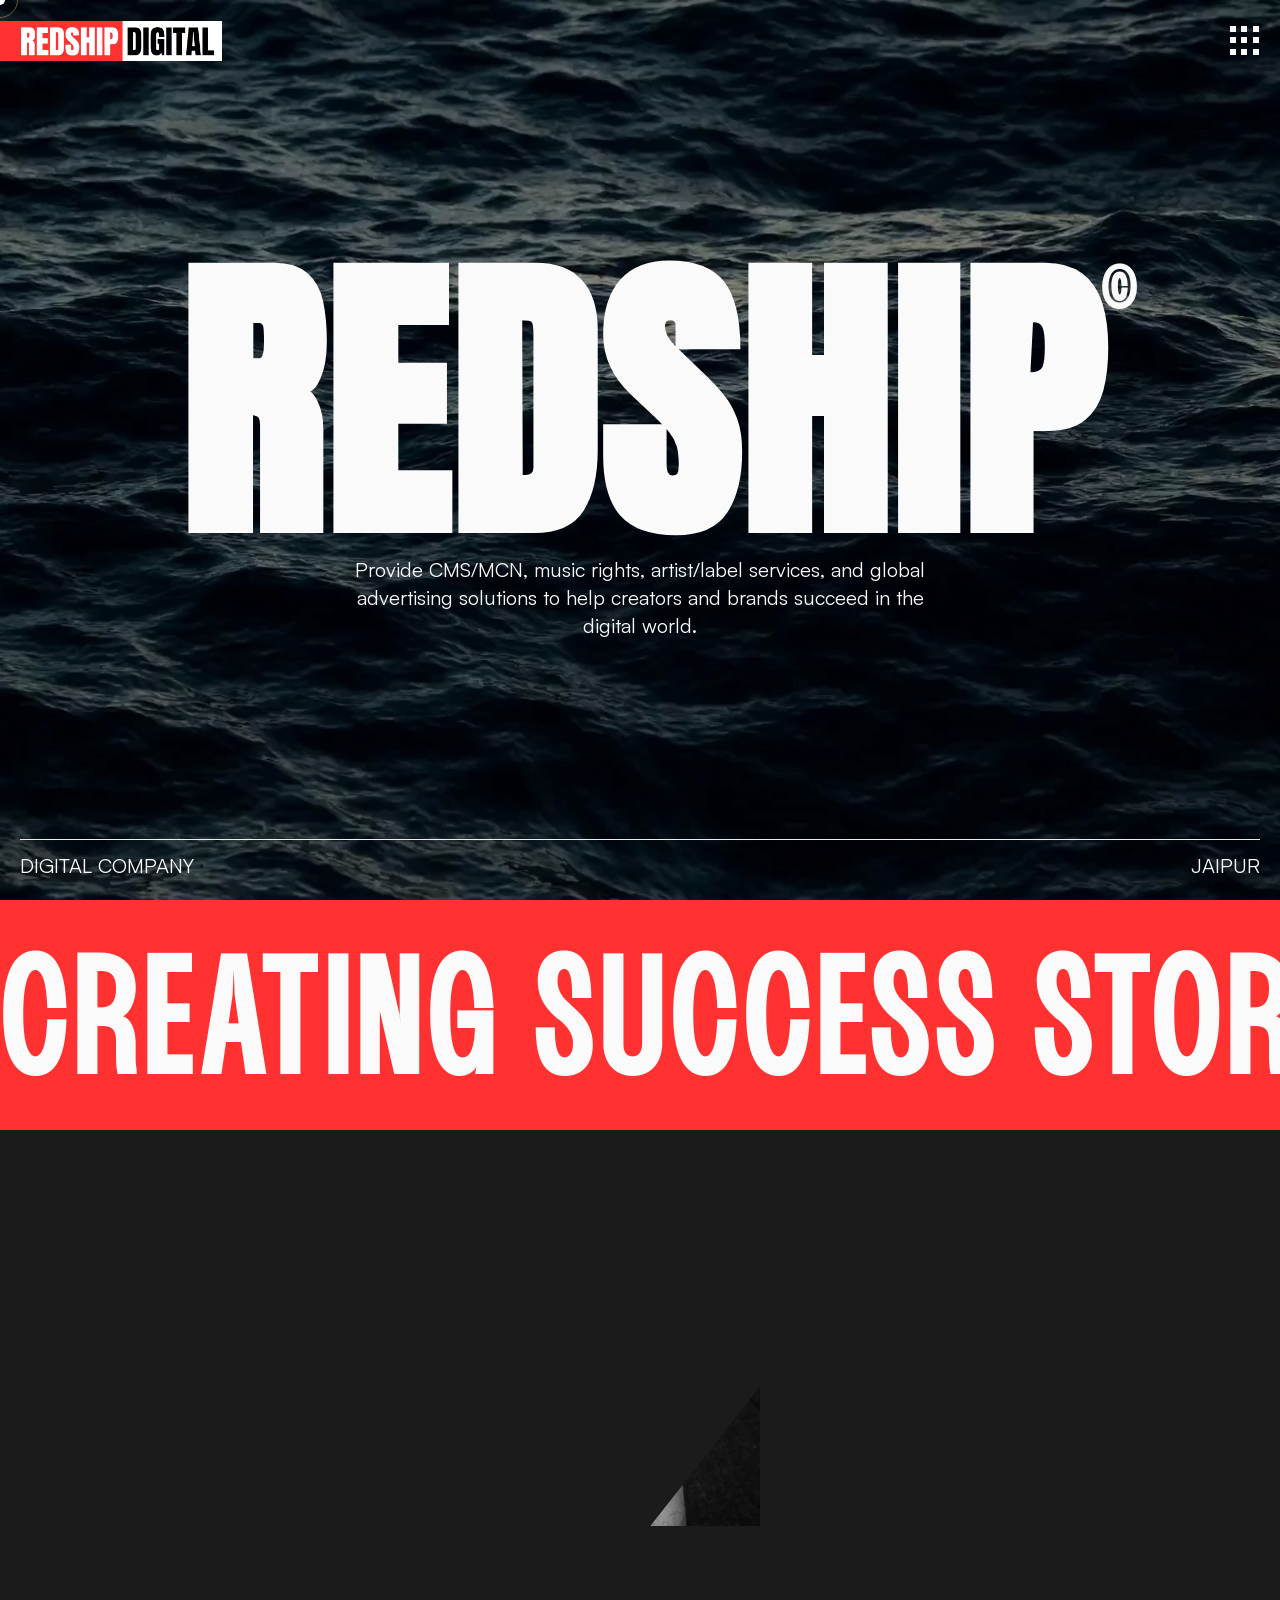
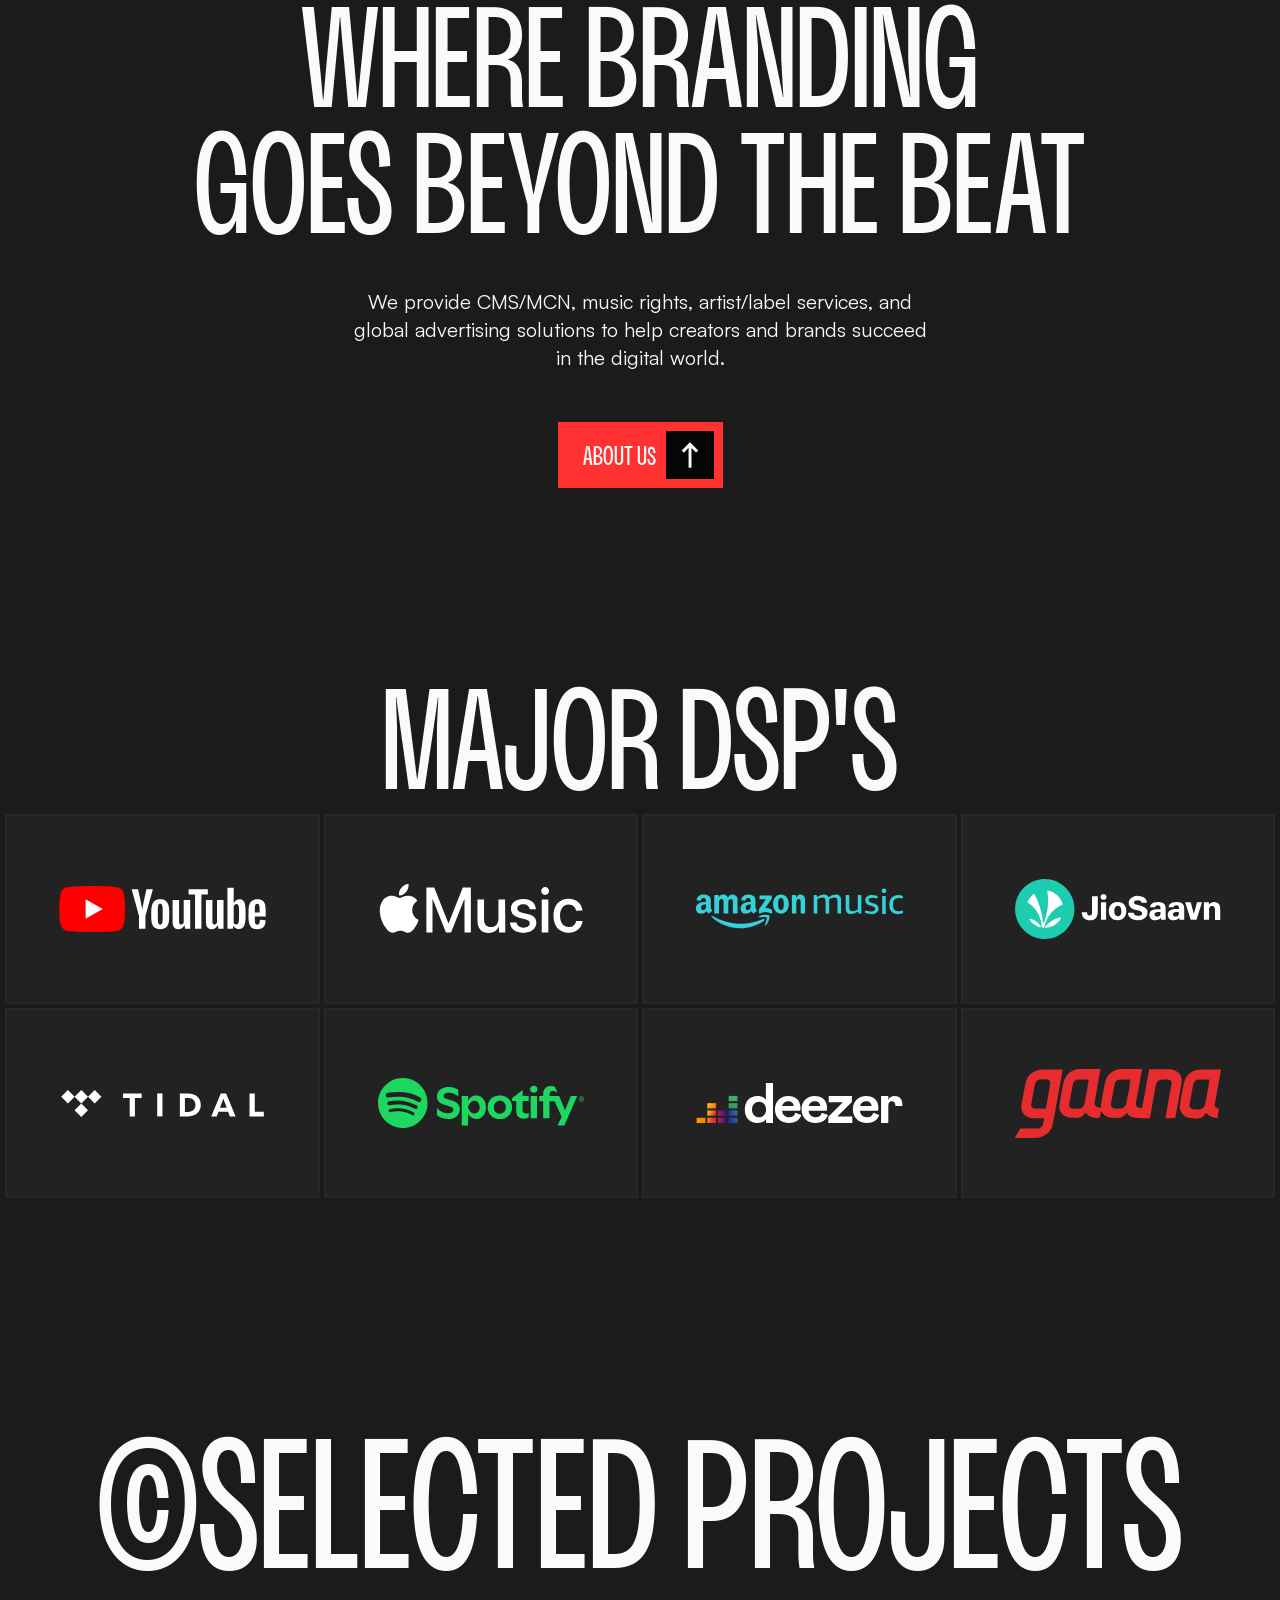
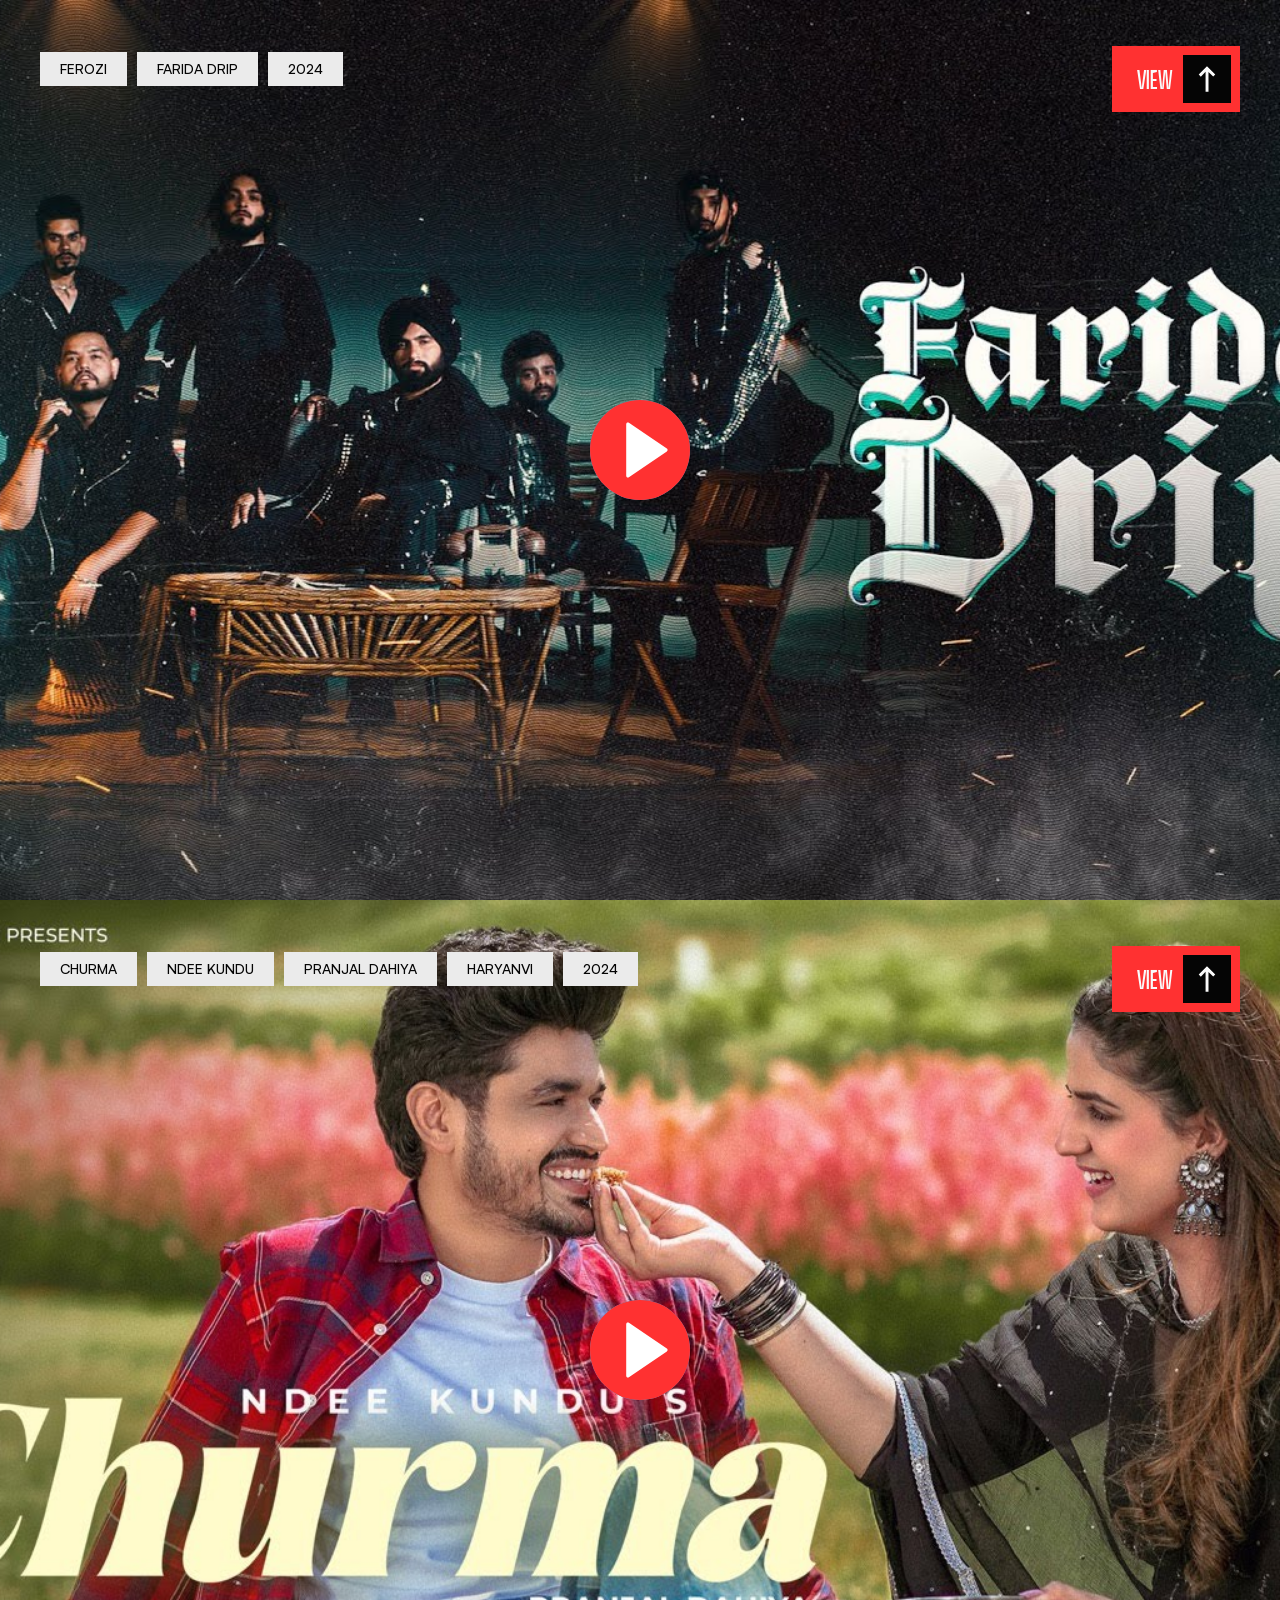
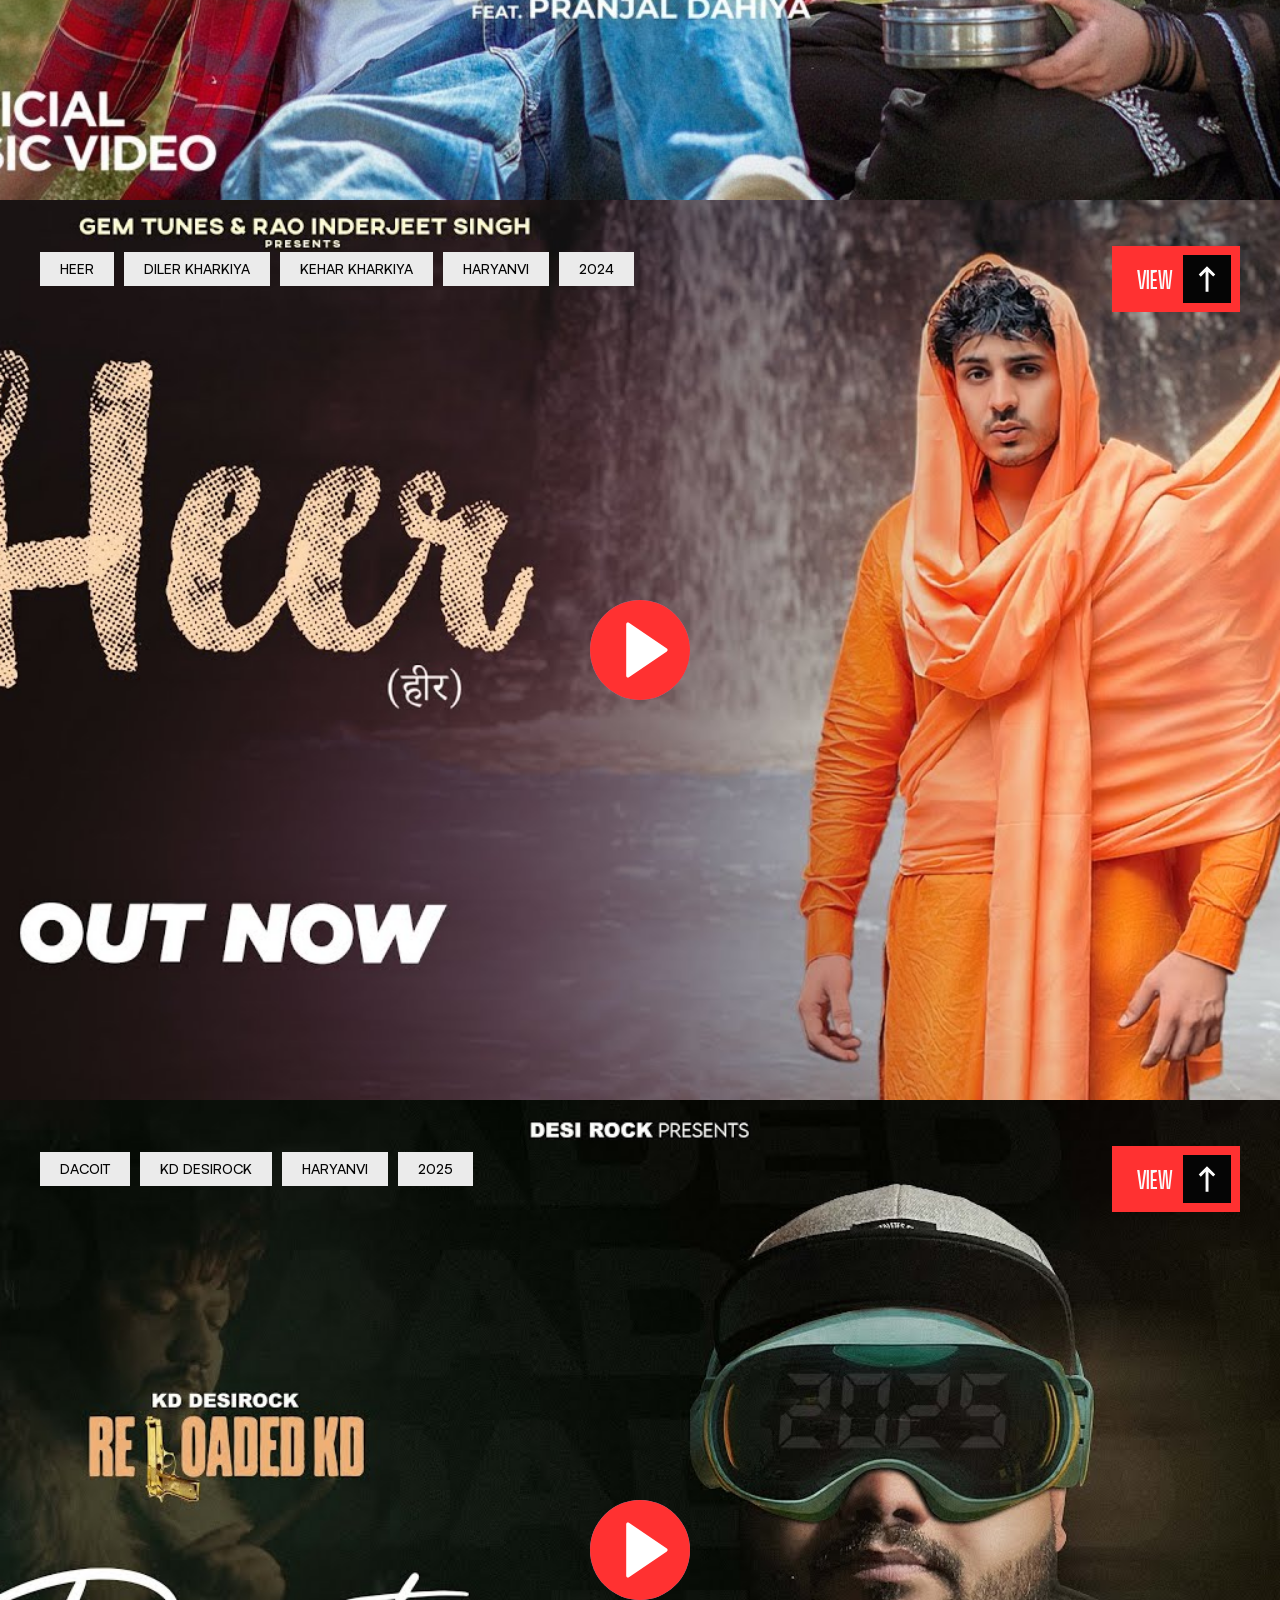
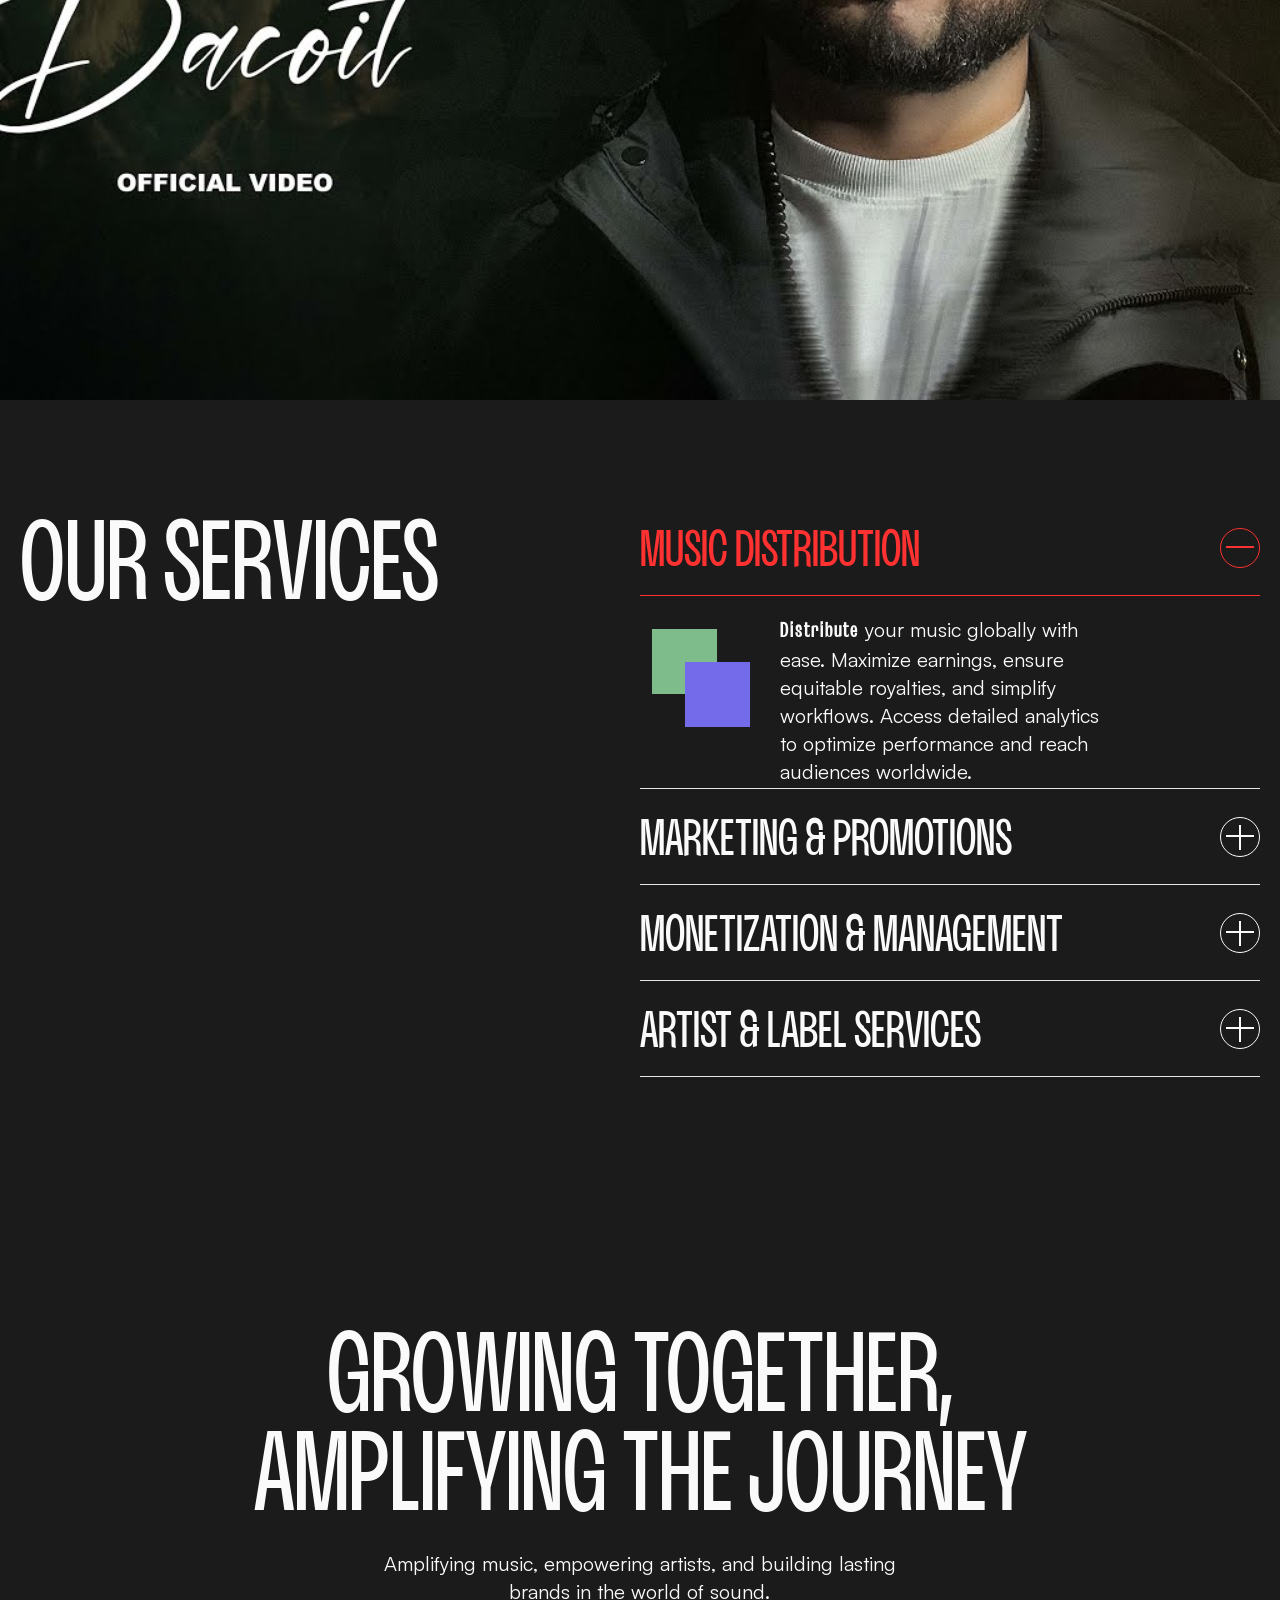
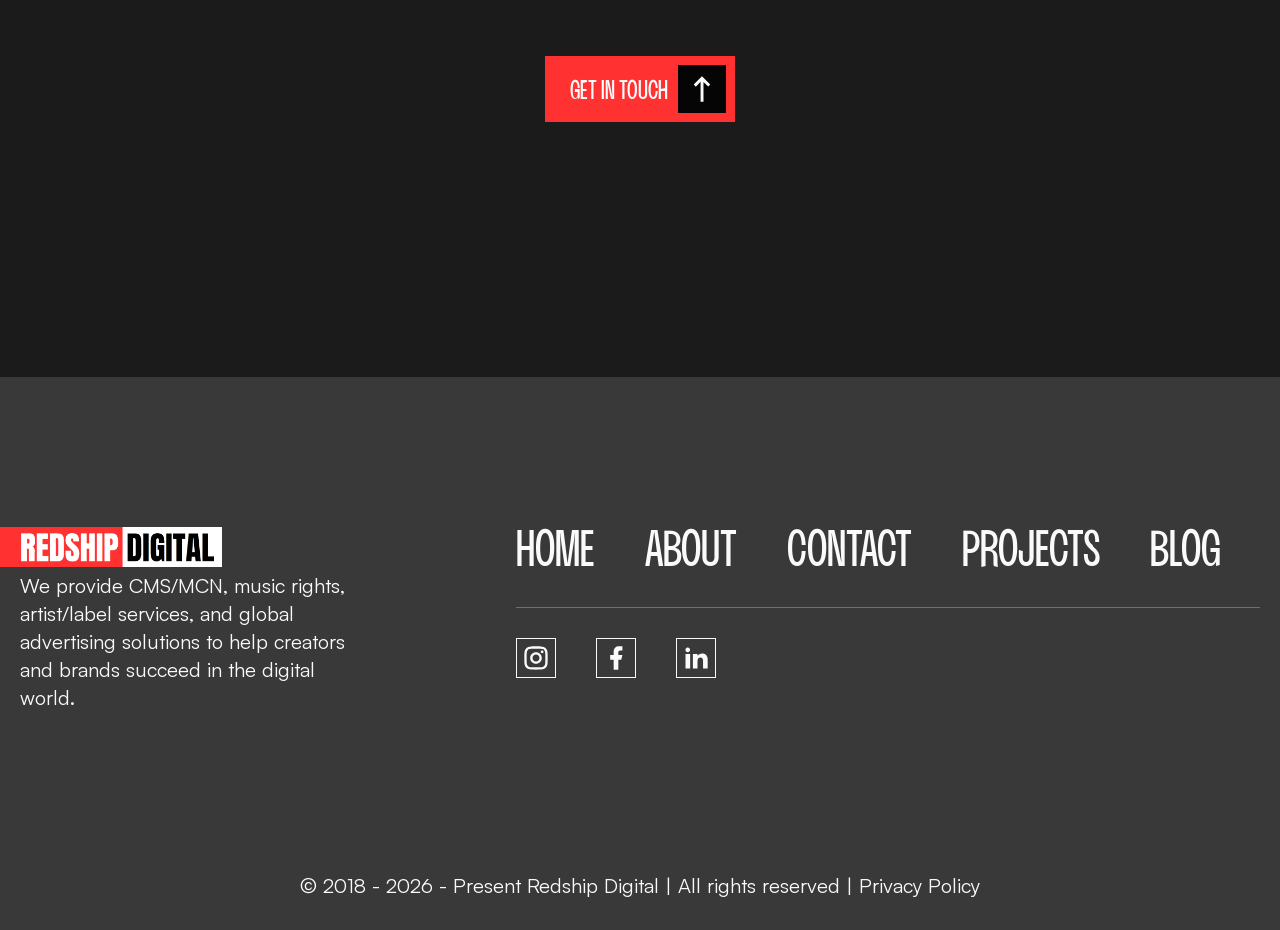
==== commit 59732b4e: "small update & modify robots.txt" ====
--- a/index.html
+++ b/index.html
@@ -1,3 +1,6 @@
+
+
+
 
 
 
@@ -7,8 +10,26 @@
 <head>
     <meta charset="UTF-8" />
     <meta name="viewport" content="width=device-width, initial-scale=1.0" />
+    <link rel="icon" href="./favicon.ico" type="image/x-icon">
+    <link rel="icon" type="image/png" sizes="32x32" href="./favicon-32x32.png">
+    <link rel="icon" type="image/png" sizes="16x16" href="./favicon-16x16.png">
+    <link rel="apple-touch-icon" sizes="180x180" href="./apple-touch-icon.png">
+
     <title>Redship Digital</title>
-    <meta name="description" content="Redship Digital desc">
+    <meta name="description"
+    content="Redship Digital empowers creators and brands with a comprehensive suite of services, including CMS/MCN solutions, music rights management, artist and label services, and global advertising strategies. We help clients navigate the digital landscape, maximize revenue, and succeed in an evolving online ecosystem.">
+<meta name="keywords"
+    content="CMS, MCN services, music rights management, digital advertising solutions, global advertising, artist services, label services, music licensing, creator monetization, digital brand growth, music industry services, content management, influencer marketing, global distribution, digital rights management.">
+<meta property="og:title" content="Redship Digital">
+<meta property="og:description" content="Redship Digital empowers creators and brands with a comprehensive suite of services, including CMS/MCN solutions, music rights management, artist and label services, and global advertising strategies. We help clients navigate the digital landscape, maximize revenue, and succeed in an evolving online ecosystem.">
+<meta property="og:image" content="https://redshipdigital.com/images/logo.png">
+<meta property="og:url" content="https://redshipdigital.com/index">
+<meta property="og:type" content="website">
+
+<meta name="twitter:card" content="summary_large_image">
+<meta name="twitter:title" content="Redship Digital">
+<meta name="twitter:description" content="Redship Digital empowers creators and brands with a comprehensive suite of services, including CMS/MCN solutions, music rights management, artist and label services, and global advertising strategies. We help clients navigate the digital landscape, maximize revenue, and succeed in an evolving online ecosystem.">
+<meta name="twitter:image" content="https://redshipdigital.com/images/logo.png">
     <!-- Fancybox CSS -->
     <link rel="stylesheet" href="https://cdn.jsdelivr.net/npm/@fancyapps/ui@5.0/dist/fancybox/fancybox.css" />
     <!-- Theme stylesheet -->
@@ -122,7 +143,7 @@
                 </section>
 
                 <div class="banner-video">
-                    <video src="/videos/banner-video.mp4" muted loop autoplay playsinline></video>
+                    <video src="/videos/banner-video.mp4"  poster="/images/hero-bg-thumbnail.webp" muted loop autoplay playsinline></video>
                 </div>
 
             </div>
--- a/css/style.css
+++ b/css/style.css
@@ -141,7 +141,7 @@
     position: relative;
     z-index: 2;
     background: var(--black2);
-    height: 100%;
+    min-height: 100%;
 }
 
 .header-main {
@@ -1389,7 +1389,7 @@
     width: 75%;
     margin: 0 auto;
 }
-.single-blog-title h2{
+.single-blog-title h1{
     color: var(--white);
     font-size: 5rem;
     line-height: 1.1;
@@ -1598,8 +1598,17 @@
 body:hover .cursor {
     opacity: 1;
 }
-
-
+.email-option{
+    padding: 50px 0 0;
+    text-align: center;
+    color: var(--white);
+}
+.email-option-divider{
+    margin-bottom: 30px;
+}
+.email-option a{
+    color: var(--white);
+}
 
 @media screen and (max-width: 1400px) {
 
